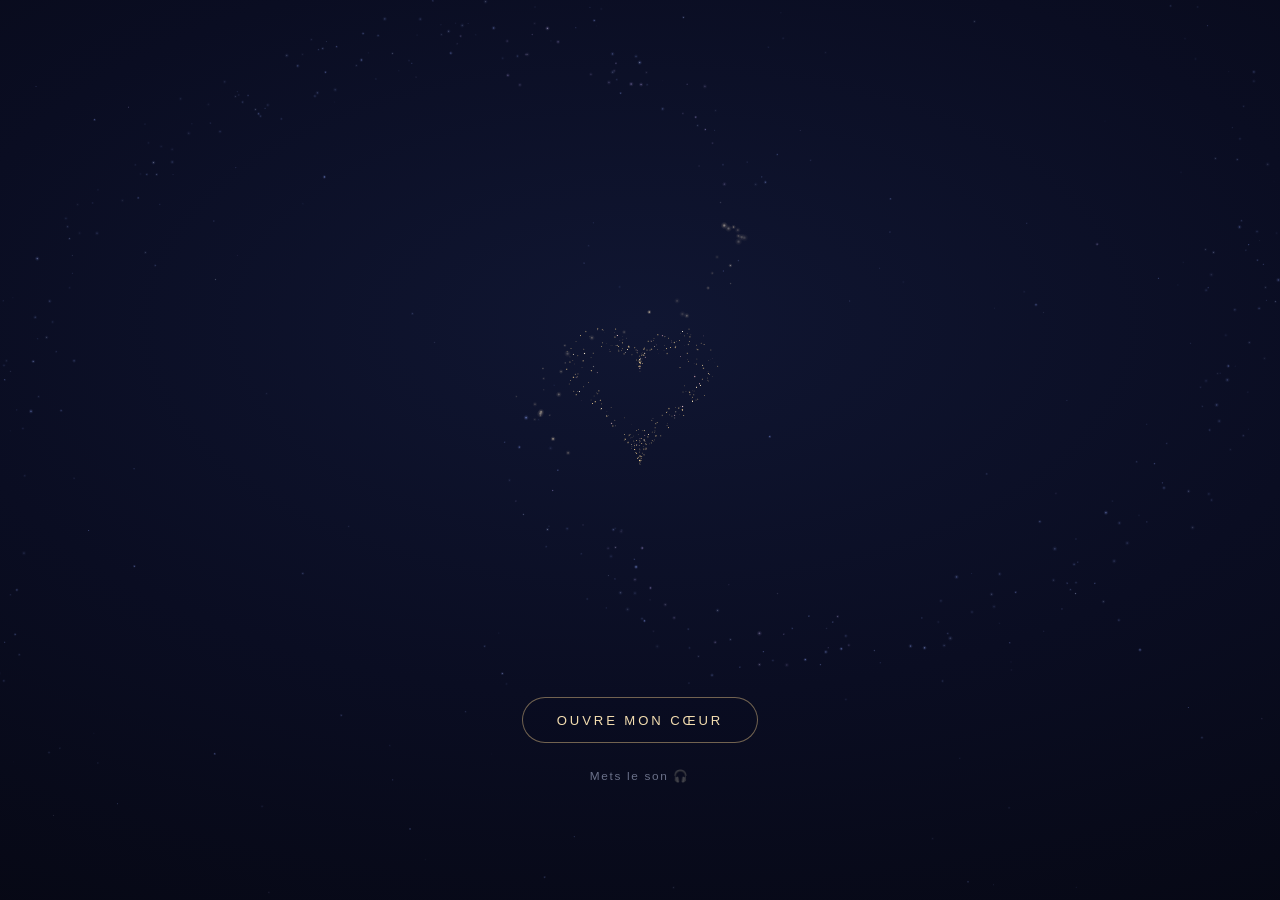
==== index.html @ 360940ec "feat: le cadeau d'anniversaire en trois actes Le jour J, la carte d'anniversaire ne montre plus seul" ====
<!DOCTYPE html>
<html lang="fr">
<head>
<meta charset="utf-8">
<meta name="viewport" content="width=device-width, initial-scale=1, viewport-fit=cover">
<meta name="theme-color" content="#05060f">
<title>Pour toi ✨</title>
<style>
  :root{
    --night:      #05060f;
    --indigo:     #101632;
    --star-blue:  #8fa5ff;
    --lavender:   #c3b0ff;
    --gold:       #f2cf8d;
    --gold-soft:  #f3ddb0;
    --rose:       #f0b8c4;
    --ink:        #dfe4f5;
    --ink-dim:    #b9c2e0;
    --display: "Didot", "Bodoni MT", "Cochin", "Times New Roman", Georgia, serif;
    --body:    "Iowan Old Style", "Palatino Linotype", Palatino, Georgia, serif;
    --ui:      ui-sans-serif, -apple-system, "Segoe UI", Helvetica, Arial, sans-serif;
  }

  *{ margin:0; padding:0; box-sizing:border-box; }
  html, body{ height:100%; }
  body{
    background:
      radial-gradient(120% 90% at 50% 36%, var(--indigo) 0%, #0a0d22 46%, var(--night) 100%)
      var(--night);
    color: var(--ink);
    font-family: var(--body);
    overflow: hidden;
    -webkit-font-smoothing: antialiased;
  }

  canvas#sky{
    position: fixed; inset: 0;
    width: 100%; height: 100%;
    display: block;
    z-index: 0;
  }

  /* ---------- Écran d'accueil ---------- */
  #intro{
    position: fixed; inset: 0; z-index: 2;
    display: flex; flex-direction: column;
    align-items: center; justify-content: flex-end;
    padding-bottom: max(13vh, 84px);
    gap: 26px;
    transition: opacity 1.1s ease, visibility 0s linear 1.1s;
  }
  body.started #intro{ opacity: 0; visibility: hidden; pointer-events: none; }

  #openBtn{
    font-family: var(--ui);
    font-size: 0.82rem;
    letter-spacing: 0.22em;
    text-transform: uppercase;
    color: var(--gold-soft);
    background: rgba(10,13,34,0.35);
    border: 1px solid rgba(242,207,141,0.45);
    border-radius: 999px;
    padding: 15px 34px 14px;
    cursor: pointer;
    animation: halo 3.4s ease-in-out infinite;
    transition: transform 0.35s ease, box-shadow 0.35s ease, background 0.35s ease;
  }
  #openBtn:hover, #openBtn:focus-visible{
    transform: scale(1.045);
    background: rgba(20,24,52,0.55);
    box-shadow: 0 0 34px rgba(242,207,141,0.30), 0 0 90px rgba(242,207,141,0.12);
  }
  #openBtn:focus-visible{ outline: 1px solid var(--gold); outline-offset: 4px; }
  @keyframes halo{
    0%,100%{ box-shadow: 0 0 16px rgba(242,207,141,0.14), 0 0 50px rgba(242,207,141,0.05); }
    50%    { box-shadow: 0 0 26px rgba(242,207,141,0.28), 0 0 74px rgba(242,207,141,0.10); }
  }

  #hint{
    font-family: var(--ui);
    font-size: 0.74rem;
    letter-spacing: 0.14em;
    color: rgba(185,194,224,0.55);
  }

  /* ---------- Voile de lisibilité pendant la lecture ---------- */
  #veil{
    position: fixed; inset: 0; z-index: 1;
    background: radial-gradient(120% 95% at 50% 45%,
                rgba(5,6,15,0.66) 0%, rgba(5,6,15,0.28) 58%, rgba(5,6,15,0) 100%);
    opacity: 0; pointer-events: none;
    transition: opacity 2.4s ease;
  }
  body.reading #veil{ opacity: 1; }

  /* ---------- Le message ---------- */
  #letter{
    position: fixed; inset: 0; z-index: 3;
    overflow-y: auto;
    overflow-x: hidden;        /* le défilé 3D déborde sur les côtés : pas de glissement latéral */
    -webkit-overflow-scrolling: touch;
    visibility: hidden; pointer-events: none;
  }
  body.reading #letter{ visibility: visible; pointer-events: auto; }

  .letter-inner{
    max-width: 620px;
    margin: 0 auto;
    padding: 14vh 8vw 22vh;
    text-align: center;
  }
  .block{
    font-size: clamp(1.02rem, 2.4vw + 0.62rem, 1.22rem);
    line-height: 1.85;
    color: var(--ink);
    text-shadow: 0 1px 14px rgba(5,6,15,0.85);
    margin-bottom: 2.3em;
    opacity: 0;
    transform: translateY(20px);
    transition: opacity 1.9s ease, transform 1.9s ease;
  }
  .block.show{ opacity: 1; transform: translateY(0); }

  /* ---------- Signature finale ---------- */
  #finale{ margin-top: 3.2em; margin-bottom: 0; }
  #finale h1{
    font-family: var(--display);
    font-weight: 400;
    font-size: clamp(2.1rem, 8.2vw, 4.4rem);
    letter-spacing: 0.055em;
    line-height: 1.22;
    color: var(--gold-soft);
    text-shadow: 0 0 26px rgba(242,207,141,0.38),
                 0 0 70px rgba(242,207,141,0.16);
  }
  #finale .sig{
    margin-top: 1.35em;
    font-family: var(--body);
    font-style: italic;
    font-size: clamp(1.05rem, 3vw, 1.3rem);
    color: var(--ink-dim);
    opacity: 0;
    transition: opacity 2.2s ease 1.3s;
  }
  #finale.show .sig{ opacity: 1; }

  /* ---------- Barre haute : anniversaire, souvenirs, son ---------- */
  #topbar{
    position: fixed; z-index: 4;
    top: max(14px, env(safe-area-inset-top));
    left: 16px; right: 16px;
    display: flex; align-items: center; justify-content: flex-end;
    gap: 10px;
    pointer-events: none;                  /* seuls les boutons captent le clic */
  }
  #topbar > *{ pointer-events: auto; flex: 0 0 auto; }

  .topbtn{
    height: 42px; padding: 0 18px;
    border-radius: 999px;
    border: 1px solid rgba(242,207,141,0.28);
    background: rgba(10,13,34,0.45);
    color: var(--gold-soft);
    font-family: var(--ui);
    font-size: 0.68rem; letter-spacing: 0.18em; text-transform: uppercase;
    cursor: pointer;
    opacity: 0; visibility: hidden;
    transition: opacity 1s ease, transform 0.35s ease, box-shadow 0.35s ease;
  }
  body.reading .topbtn{ opacity: 0.75; visibility: visible; }
  .topbtn:hover{ transform: translateY(-1px); opacity: 1; box-shadow: 0 0 26px rgba(242,207,141,0.22); }
  .topbtn:focus-visible{ outline: 1px solid var(--gold); outline-offset: 3px; }
  @media (max-width: 560px){
    .topbtn{ font-size: 0.6rem; padding: 0 12px; letter-spacing: 0.13em; }
    #topbar{ gap: 8px; }
  }

  #muteBtn{
    width: 42px; height: 42px;
    border-radius: 50%;
    border: 1px solid rgba(242,207,141,0.28);
    background: rgba(10,13,34,0.45);
    color: var(--ink);
    font-size: 1.05rem;
    cursor: pointer;
    opacity: 0; visibility: hidden;
    transition: opacity 1s ease;
  }
  body.started #muteBtn{ opacity: 0.85; visibility: visible; }
  #muteBtn:focus-visible{ outline: 1px solid var(--gold); outline-offset: 3px; }

  @media (prefers-reduced-motion: reduce){
    #openBtn{ animation: none; }
    .block{ transform: none; transition: opacity 1.6s ease; }
  }
</style>
<link rel="icon" href="data:image/svg+xml,%3Csvg xmlns='http://www.w3.org/2000/svg' viewBox='0 0 10 10'%3E%3Cpath fill='%23f0b8c4' d='M5 9.1C1.3 6.5.4 4.6 1.7 3.1 2.8 1.8 4.3 2 5 3.3 5.7 2 7.2 1.8 8.3 3.1 9.6 4.6 8.7 6.5 5 9.1Z'/%3E%3C/svg%3E">
<link rel="stylesheet" href="birthday.css">
<link rel="stylesheet" href="gallery.css">
</head>
<body>

<canvas id="sky" aria-hidden="true"></canvas>
<div id="veil" aria-hidden="true"></div>

<section id="intro">
  <button id="openBtn" type="button">Ouvre mon cœur</button>
  <p id="hint">Mets le son 🎧</p>
</section>

<section id="letter" aria-live="polite">
  <div class="letter-inner">
    <p class="block">Depuis que je t'ai rencontrée, quelque chose a changé en moi… ❤️ Tu occupes une place particulière dans mes pensées et dans mon cœur. 🥰</p>
    <p class="block">Je ne sais pas si les mots pourront vraiment exprimer tout ce que je ressens, mais je veux être sincère avec toi&nbsp;: je t'aime énormément. ❤️‍🔥 Tu es devenue cette personne à laquelle je pense le matin en me réveillant et le soir avant de m'endormir. 🌙✨</p>
    <p class="block">J'aime ton sourire 😊, ta façon d'être, ta présence… et surtout cette sensation de bonheur que je ressens simplement quand je suis avec toi. 💕 Je ne veux pas te faire de grandes promesses, je veux juste te dire ce que mon cœur ressent depuis un moment&nbsp;: je suis tombé amoureux de toi. 🥹❤️</p>
    <p class="block">Je ne sais pas ce que l'avenir nous réserve, mais j'aimerais avoir la chance de construire quelque chose de beau avec toi, petit à petit. 🌹💑</p>
    <p class="block">Alors aujourd'hui, je prends mon courage à deux mains et je te le dis simplement&nbsp;: tu me plais énormément, je t'aime, et j'aimerais être celui qui pourra te rendre heureuse. ❤️🥰</p>
    <div id="finale" class="block">
      <h1>Fumilayo<br>Fifamin Yousra</h1>
      <p class="sig">— Prince</p>
    </div>
  </div>

  <section id="bday" aria-label="Son anniversaire">
    <div class="bday-rule" aria-hidden="true"></div>
    <div class="bday-card">
      <span class="bday-kicker" id="bdayKicker">Une date que je n'oublierai plus</span>
      <h2><span id="bdayLead">Ton anniversaire</span><span class="bday-name" id="bdayName"></span></h2>
      <p class="bday-date" id="bdayDate"></p>

      <div class="bday-count" id="bdayCount" role="timer" aria-live="off">
        <div class="bday-unit"><span class="bday-num" id="bdayDays">--</span><span class="bday-lab" id="bdayDaysLab">jours</span></div>
        <div class="bday-unit"><span class="bday-num" id="bdayHours">--</span><span class="bday-lab">heures</span></div>
        <div class="bday-unit"><span class="bday-num" id="bdayMins">--</span><span class="bday-lab">minutes</span></div>
        <div class="bday-unit"><span class="bday-num" id="bdaySec">--</span><span class="bday-lab">secondes</span></div>
      </div>

      <button class="bday-gift" id="bdayGift" type="button" hidden>Ouvre ton cadeau ✨</button>

      <div class="bday-stage" id="bdayStage" hidden aria-hidden="true">
        <!-- Le petit bonhomme : chaque trait est tracé par le code, l'un après l'autre. -->
        <svg class="bday-guy" viewBox="0 0 100 100">
          <g class="guy-ink" fill="none" stroke="currentColor" stroke-width="3.2"
             stroke-linecap="round" stroke-linejoin="round">
            <ellipse class="ink" pathLength="100" style="--d:0s;--t:1s" cx="45" cy="38" rx="28" ry="24"/>
            <path class="ink" pathLength="100" style="--d:1.4s;--t:.45s" d="M 38 45 Q 45 51 52 45"/>
            <path class="ink" pathLength="100" style="--d:1.95s;--t:1s"  d="M 33 88 L 35 68 Q 45 61 55 68 L 57 88 Z"/>
            <path class="ink" pathLength="100" style="--d:2.85s;--t:.35s" d="M 41 88 L 41 94"/>
            <path class="ink" pathLength="100" style="--d:2.95s;--t:.35s" d="M 50 88 L 50 94"/>
            <path class="ink" pathLength="100" style="--d:3.2s;--t:.4s"  d="M 36 71 L 27 81"/>
            <path class="ink" pathLength="100" style="--d:3.6s;--t:.5s"  d="M 55 71 L 77 56"/>
          </g>
          <g class="guy-dots" fill="currentColor">
            <circle class="pop" style="--d:1.1s"  cx="36" cy="35" r="3"/>
            <circle class="pop" style="--d:1.22s" cx="54" cy="35" r="3"/>
            <circle class="pop" style="--d:4.1s"  cx="79.5" cy="55" r="2.8"/>
          </g>
          <g class="guy-blush">
            <ellipse cx="27" cy="44" rx="4.6" ry="2.4"/>
            <ellipse cx="63" cy="44" rx="4.6" ry="2.4"/>
          </g>
        </svg>

        <!-- Le cœur qu'il envoie -->
        <span class="bday-biu" id="bdayBiu">
          <svg viewBox="0 0 10 10" aria-hidden="true"><use href="#bdayMini"/></svg><i>biu</i>
        </span>

        <!-- Le grand cœur : 90 petits cœurs semés par le code -->
        <svg class="bday-heart" id="bdayHeart" viewBox="0 0 130 110">
          <defs>
            <path id="bdayMini" d="M5 9.1 C1.3 6.5 0.4 4.6 1.7 3.1 C2.8 1.8 4.3 2 5 3.3 C5.7 2 7.2 1.8 8.3 3.1 C9.6 4.6 8.7 6.5 5 9.1 Z"/>
          </defs>
        </svg>
      </div>

      <p class="bday-msg" id="bdayMsg"></p>
      <p class="bday-love" id="bdayLove">Je t'aime</p>
      <button class="bday-wish" id="bdayWish" type="button" hidden>Fais un vœu ✨</button>
      <p class="bday-secret" id="bdaySecret"></p>
      <button class="bday-replay" id="bdayReplay" type="button" hidden>Revoir le cadeau ↺</button>
    </div>
  </section>

  <section id="gallery" aria-label="Galerie de souvenirs">
    <div class="gal-head">
      <div class="gal-rule" aria-hidden="true"></div>
      <h2>Nos souvenirs</h2>
      <p>Chaque image est une étoile de plus dans mon ciel.</p>
    </div>

    <div class="gal-modes" role="group" aria-label="Affichage de la galerie">
      <button type="button" data-mode="flow" aria-pressed="true">Cercle</button>
      <button type="button" data-mode="grid" aria-pressed="false">Mosaïque</button>
    </div>

    <div id="deck" class="deck is-flow" aria-label="Défilé des souvenirs"></div>

    <div class="flow-foot" id="flowFoot">
      <button class="nav" id="flowPrev" type="button" aria-label="Souvenir précédent">‹</button>
      <span id="flowCount">1 / 20</span>
      <button class="nav" id="flowNext" type="button" aria-label="Souvenir suivant">›</button>
    </div>

    <p class="gal-foot">Fais glisser — touche une image pour l'ouvrir</p>
  </section>
</section>

<div id="showIntro" class="show-intro" aria-hidden="true">
  <p>Bienvenue dans mes souvenirs</p>
</div>

<div id="topbar">
  <button class="topbtn" id="bdayBtn" type="button">Anniversaire</button>
  <button class="topbtn" id="galBtn" type="button">Souvenirs</button>
  <button id="muteBtn" type="button" aria-label="Couper le son">🔊</button>
</div>

<div id="viewer" role="dialog" aria-modal="true" aria-label="Visionneuse de souvenirs">
  <span class="view-progress" id="viewProgress" aria-hidden="true"></span>
  <div class="view-stage">
    <div class="view-media" id="viewMedia"></div>
  </div>
  <button class="view-btn" id="viewClose" type="button" aria-label="Fermer">✕</button>
  <button class="view-btn" id="viewPrev"  type="button" aria-label="Souvenir précédent">‹</button>
  <button class="view-btn" id="viewNext"  type="button" aria-label="Souvenir suivant">›</button>
  <button class="view-skip" id="viewSkip" type="button">Passer ▸</button>
  <div class="view-bar">
    <button class="view-btn" id="viewCine" type="button" aria-pressed="false"
            aria-label="Mode cinéma : défilement automatique">▶</button>
    <span id="viewCount"></span>
  </div>
</div>

<script>
'use strict';
/* =========================================================================
   Pour toi — nuit étoilée & cœur de particules
   Un seul fichier, aucune dépendance. Canvas 2D avec projection 3D maison.
   ========================================================================= */

const REDUCED = window.matchMedia('(prefers-reduced-motion: reduce)').matches;
const AUTO    = location.hash.indexOf('auto') !== -1;  // mode capture d'écran
if (location.hash.indexOf('debug') !== -1){            // captures : transitions coupées
  const st = document.createElement('style');
  st.textContent = '*,*::before,*::after{transition:none !important; animation:none !important;}';
  document.head.appendChild(st);
}

const canvas = document.getElementById('sky');
let ctx = canvas.getContext('2d');

let W = 0, H = 0, DPR = 1;
const MOBILE = window.innerWidth < 768;

/* Budgets de particules (réduits sur mobile) */
const N_GALAXY = MOBILE ? 230 : 380;
const N_STARS  = MOBILE ?  80 : 120;
const N_HEART  = MOBILE ? 270 : 360;
const N_RAIN   = MOBILE ?  60 :  90;

/* ---------- Sprites lumineux pré-rendus (rapides à dessiner) ---------- */
function makeGlow(r, g, b){
  const s = 64, c = document.createElement('canvas');
  c.width = c.height = s;
  const g2 = c.getContext('2d');
  const grad = g2.createRadialGradient(s/2, s/2, 0, s/2, s/2, s/2);
  grad.addColorStop(0.00, 'rgba(255,255,255,0.95)');
  grad.addColorStop(0.18, `rgba(${r},${g},${b},0.85)`);
  grad.addColorStop(0.45, `rgba(${r},${g},${b},0.28)`);
  grad.addColorStop(1.00, `rgba(${r},${g},${b},0)`);
  g2.fillStyle = grad;
  g2.fillRect(0, 0, s, s);
  return c;
}
const SPRITES = {
  blue:  makeGlow(143, 165, 255),
  lav:   makeGlow(195, 176, 255),
  warm:  makeGlow(255, 231, 194),
  gold:  makeGlow(242, 207, 141),
  rose:  makeGlow(240, 184, 196),
};

const rand  = (a, b) => a + Math.random() * (b - a);
const gauss = () => (Math.random() + Math.random() + Math.random() - 1.5) / 1.5;
const easeOutCubic = t => 1 - Math.pow(1 - t, 3);
const clamp01 = t => Math.max(0, Math.min(1, t));
const lerp = (a, b, t) => a + (b - a) * t;

/* ---------- Galaxie spirale (2 bras, cœur chaud, bords bleus) ---------- */
const galaxy = [];
for (let i = 0; i < N_GALAXY; i++){
  const arm = i % 2;
  const r = Math.pow(Math.random(), 0.62);               // densité vers le centre
  const theta = arm * Math.PI + r * 3.6 + gauss() * 0.38;
  const sprite = r < 0.22 ? SPRITES.warm
               : r < 0.55 ? (Math.random() < 0.5 ? SPRITES.lav : SPRITES.blue)
               : SPRITES.blue;
  galaxy.push({
    x: Math.cos(theta) * r,
    y: gauss() * 0.05 * (1.15 - r),                      // disque fin
    z: Math.sin(theta) * r,
    sprite,
    size: rand(2.2, r < 0.2 ? 8 : 5.5),
    alpha: rand(0.25, 0.8) * (1.1 - r * 0.5),
    tw: rand(0.4, 1.4), ph: rand(0, Math.PI * 2),
  });
}
const TILT = 1.08;                    // inclinaison du disque (~62°)
const cosT = Math.cos(TILT), sinT = Math.sin(TILT);

/* ---------- Étoiles ambiantes (espace écran, scintillement) ---------- */
let stars = [];
function makeStars(){
  stars = [];
  for (let i = 0; i < N_STARS; i++){
    stars.push({
      x: Math.random(), y: Math.random(),
      size: rand(1.6, 4.2),
      alpha: rand(0.15, 0.6),
      tw: rand(0.5, 2.2), ph: rand(0, Math.PI * 2),
      sprite: Math.random() < 0.85 ? SPRITES.blue : SPRITES.lav,
    });
  }
}

/* ---------- Le cœur : équation paramétrique + volume en z ---------- */
function heartPoint(t){
  const x = 16 * Math.pow(Math.sin(t), 3);
  const y = 13 * Math.cos(t) - 5 * Math.cos(2*t) - 2 * Math.cos(3*t) - Math.cos(4*t);
  return { x: x / 17, y: -y / 17 - 0.15 };               // normalisé, y écran vers le bas
}
const heart = [];
for (let i = 0; i < N_HEART; i++){
  const t = Math.random() * Math.PI * 2;
  const shell = 0.55 + 0.45 * Math.pow(Math.random(), 0.6); // surtout la coque, un peu de remplissage
  const p = heartPoint(t);
  const tx = p.x * shell;
  const ty = p.y * shell;
  const tz = gauss() * 0.16 * (1.05 - 0.5 * shell);         // épaisseur → volume 3D
  const sprite = Math.random() < 0.82 ? SPRITES.gold
               : Math.random() < 0.6  ? SPRITES.rose : SPRITES.warm;
  heart.push({
    tx, ty, tz,                 // cible (cœur formé)
    x: tx, y: ty, z: tz,        // position courante (espace unitaire)
    sx: 0, sy: 0,               // départ de l'assemblage
    vx: 0, vy: 0, vz: 0,        // vitesse pendant l'explosion
    px: 0, py: 0, hasPrev: false, // écran précédent → traînées de comète
    delay: Math.random() * 0.55,
    sprite,
    size: rand(2.6, MOBILE ? 6.5 : 7.5),
    tw: rand(1.8, 3.6), ph: rand(0, Math.PI * 2),
  });
}

/* ---------- Gerbes d'étincelles (ouverture d'un souvenir) ---------- */
const sparks = [];
const SPARK_MAX = MOBILE ? 140 : 260;
function spawnBurst(x, y){
  if (REDUCED) return;
  const n = MOBILE ? 26 : 40;
  for (let i = 0; i < n && sparks.length < SPARK_MAX; i++){
    const a = Math.random() * Math.PI * 2;
    const v = rand(70, 430);
    sparks.push({
      x, y,
      vx: Math.cos(a) * v,
      vy: Math.sin(a) * v - rand(20, 140),
      life: 0, max: rand(0.7, 1.7),
      size: rand(2.4, 7),
      sprite: Math.random() < 0.72 ? SPRITES.gold : SPRITES.warm,
    });
  }
}

/* ---------- Pluie dorée du final ---------- */
let rain = [], rainOn = false;
function makeRain(){
  rain = [];
  for (let i = 0; i < N_RAIN; i++){
    rain.push({
      x: Math.random(), y: Math.random(),
      vy: rand(9, 24) / 1000, vx: rand(-4, 4) / 1000,     // fractions d'écran / s
      size: rand(1.8, 4.6),
      alpha: rand(0.2, 0.7),
      tw: rand(0.6, 1.8), ph: rand(0, Math.PI * 2),
    });
  }
}

/* ---------- Redimensionnement / netteté (devicePixelRatio) ---------- */
function resize(){
  DPR = Math.min(window.devicePixelRatio || 1, 2);
  W = window.innerWidth; H = window.innerHeight;
  canvas.width  = Math.round(W * DPR);
  canvas.height = Math.round(H * DPR);
  ctx.setTransform(DPR, 0, 0, DPR, 0, 0);
  makeStars();
}
window.addEventListener('resize', resize);
resize();
makeRain();

/* ---------- Projection 3D maison ---------- */
const FOCAL = 3;
function project(x, y, z, cx, cy, scale){
  const s = FOCAL / (FOCAL + z);
  return { x: cx + x * s * scale, y: cy + y * s * scale, s };
}

/* ---------- Machine à états ---------- */
const EXPLODE_DUR  = 0.9;
const ASSEMBLE_DUR = 2.6;
let state = 'intro';                 // intro → explode → assemble → formed
let tState = 0;                      // horodatage d'entrée dans l'état
let rotT = 0;                        // le cœur oscille doucement (jamais vu par la tranche)
let dimTarget = 1, dim = 1;          // le cœur s'estompe pendant la lecture

function heartScaleBase(){ return Math.min(W * 0.40, H * 0.30, 240); }
function heartCenter(){ return { x: W * 0.5, y: H * 0.44 }; }

/* ---------- Boucle de rendu (horloge = timestamp rAF) ---------- */
let last = -1, tStateInit = false;
function frame(ts){
  const now = ts / 1000;
  if (last < 0) last = now;
  const dt = Math.min(0.05, Math.max(0.001, now - last));
  last = now;
  if (tStateInit){ tState = now; tStateInit = false; }

  ctx.clearRect(0, 0, W, H);
  ctx.globalCompositeOperation = 'lighter';

  /* --- Galaxie : rotation lente autour de Y, puis inclinaison, puis projection --- */
  const gRot = REDUCED ? 0.4 : now * 0.045;
  const cg = Math.cos(gRot), sg = Math.sin(gRot);
  const gcx = W * 0.5, gcy = H * 0.36, GS = Math.max(W, H) * 0.56;
  for (let i = 0; i < galaxy.length; i++){
    const p = galaxy[i];
    const x1 = p.x * cg - p.z * sg;
    const z1 = p.x * sg + p.z * cg;
    const y2 = p.y * cosT - z1 * sinT;
    const z2 = p.y * sinT + z1 * cosT;
    const pr = project(x1, y2, z2 * 0.8, gcx, gcy, GS);
    const tw = REDUCED ? 1 : 0.7 + 0.3 * Math.sin(now * p.tw + p.ph);
    ctx.globalAlpha = p.alpha * tw * pr.s * 0.85;
    const d = p.size * pr.s;
    ctx.drawImage(p.sprite, pr.x - d/2, pr.y - d/2, d, d);
  }

  /* --- Étoiles ambiantes --- */
  for (let i = 0; i < stars.length; i++){
    const st = stars[i];
    const tw = REDUCED ? 1 : 0.6 + 0.4 * Math.sin(now * st.tw + st.ph);
    ctx.globalAlpha = st.alpha * tw;
    ctx.drawImage(st.sprite, st.x * W - st.size/2, st.y * H - st.size/2, st.size, st.size);
  }

  /* --- Cœur de particules --- */
  dim += (dimTarget - dim) * Math.min(1, dt * 1.2);
  const hc = heartCenter();
  const base = heartScaleBase();
  const el = now - tState;

  let S, alphaMul = dim;
  if (state === 'intro'){
    S = base * 0.36 * (1 + 0.055 * Math.sin(now * 2.1));
    alphaMul = 1;
  } else {
    const grow = clamp01((now - tState + (state !== 'explode' ? EXPLODE_DUR : 0)) / 3.2);
    S = base * lerp(0.34, 1, easeOutCubic(state === 'formed' ? 1 : grow));
    if (state === 'formed') S = base * (1 + 0.02 * Math.sin(now * 1.4));
  }

  if (state === 'explode'){
    for (const p of heart){
      p.x += p.vx * dt; p.y += p.vy * dt; p.z += p.vz * dt;
      p.vx *= Math.pow(0.14, dt); p.vy *= Math.pow(0.14, dt); p.vz *= Math.pow(0.14, dt);
    }
    if (el >= EXPLODE_DUR){
      for (const p of heart){ p.sx = p.x; p.sy = p.y; p.vz = p.z; } // vz réutilisé = z de départ
      state = 'assemble'; tState = now;
    }
  } else if (state === 'assemble'){
    for (const p of heart){
      const k = easeOutCubic(clamp01((el - p.delay) / ASSEMBLE_DUR));
      p.x = lerp(p.sx, p.tx, k);
      p.y = lerp(p.sy, p.ty, k);
      p.z = lerp(p.vz, p.tz, k);
    }
    rotT += dt * clamp01(el / ASSEMBLE_DUR);
    if (el >= ASSEMBLE_DUR + 0.6){ state = 'formed'; tState = now; }
  } else if (state === 'formed'){
    rotT += dt;
    if (!revealsBuilt) buildReveals(now);
  }

  const rotY = 0.52 * Math.sin(rotT * (REDUCED ? 0.06 : 0.55));
  const cr = Math.cos(rotY), sr = Math.sin(rotY);
  const trails = state === 'assemble' && !REDUCED;
  if (trails){ ctx.lineCap = 'round'; }
  for (const p of heart){
    const xr = p.x * cr - p.z * sr;
    const zr = p.x * sr + p.z * cr;
    const pr = project(xr, p.y, zr * 0.7, hc.x, hc.y, S);
    const tw = 0.7 + 0.3 * Math.sin(now * p.tw + p.ph);
    ctx.globalAlpha = alphaMul * tw * Math.min(1, pr.s);
    const d = p.size * pr.s * (S / base);
    if (trails && p.hasPrev){
      const dx = pr.x - p.px, dy = pr.y - p.py;
      if (dx*dx + dy*dy > 4){
        ctx.globalAlpha = alphaMul * 0.28;
        ctx.strokeStyle = 'rgba(242,207,141,0.6)';
        ctx.lineWidth = Math.max(0.6, d * 0.22);
        ctx.beginPath(); ctx.moveTo(p.px, p.py); ctx.lineTo(pr.x, pr.y); ctx.stroke();
        ctx.globalAlpha = alphaMul * tw;
      }
    }
    ctx.drawImage(p.sprite, pr.x - d/2, pr.y - d/2, Math.max(1, d), Math.max(1, d));
    p.px = pr.x; p.py = pr.y; p.hasPrev = true;
  }

  /* --- Pluie dorée très lente (final) --- */
  if (rainOn){
    for (const p of rain){
      p.y += p.vy * dt; p.x += p.vx * dt;
      if (p.y > 1.05){ p.y = -0.05; p.x = Math.random(); }
      const tw = 0.55 + 0.45 * Math.sin(now * p.tw + p.ph);
      ctx.globalAlpha = p.alpha * tw;
      ctx.drawImage(SPRITES.gold, p.x * W - p.size/2, p.y * H - p.size/2, p.size, p.size);
    }
  }

  /* --- Étincelles --- */
  for (let i = sparks.length - 1; i >= 0; i--){
    const sp = sparks[i];
    sp.life += dt;
    if (sp.life >= sp.max){ sparks.splice(i, 1); continue; }
    sp.x += sp.vx * dt; sp.y += sp.vy * dt;
    sp.vy += 260 * dt;                                  // légère gravité
    sp.vx *= Math.pow(0.22, dt); sp.vy *= Math.pow(0.55, dt);
    const k = 1 - sp.life / sp.max;
    ctx.globalAlpha = k * k;
    const d = sp.size * (0.5 + k);
    ctx.drawImage(sp.sprite, sp.x - d/2, sp.y - d/2, d, d);
  }

  ctx.globalAlpha = 1;
  ctx.globalCompositeOperation = 'source-over';

  while (reveals.length && now >= reveals[0].at) reveals.shift().fn();

  if (!FF_ACTIVE) requestAnimationFrame(frame);
}
requestAnimationFrame(frame);

/* =========================================================================
   Déroulé : clic → explosion → assemblage → lecture → signature
   ========================================================================= */
let started = false;

function startExperience(skipAudio){
  if (started) return;
  started = true;
  document.body.classList.add('started');

  if (!skipAudio){
    try { startMusic(); } catch (e) { /* l'expérience continue sans musique */ }
  }

  if (REDUCED){
    // Version apaisée : pas d'explosion, le cœur apparaît formé, tout en fondus.
    for (const p of heart){ p.x = p.tx; p.y = p.ty; p.z = p.tz; }
    state = 'formed'; tStateInit = true;
    return;
  }

  for (const p of heart){
    // direction aléatoire sur la sphère + vitesse franche : dispersion plein écran
    const a = Math.random() * Math.PI * 2;
    const b = Math.acos(rand(-1, 1));
    const v = rand(2.4, 6.0);
    p.vx = Math.sin(b) * Math.cos(a) * v;
    p.vy = Math.sin(b) * Math.sin(a) * v * 0.8;
    p.vz = Math.cos(b) * v * 0.7;
    p.hasPrev = false;
  }
  state = 'explode';
  tStateInit = true;
}

/* Révélation du texte, bloc par bloc, sur l'horloge d'animation (rythme lent) */
let reveals = [], revealsBuilt = false;
function buildReveals(now){
  revealsBuilt = true;

  const HOLD = REDUCED ? 2.0 : 1.7;          // on laisse le cœur respirer seul
  const STAGGER = 5.8;                        // secondes entre paragraphes
  const blocks = document.querySelectorAll('#letter .block:not(#finale)');
  const finale = document.getElementById('finale');
  const t0 = now + HOLD;

  reveals.push({ at: t0, fn(){
    document.body.classList.add('reading');
    dimTarget = 0.38;
  }});
  blocks.forEach((b, i) => {
    reveals.push({ at: t0 + i * STAGGER, fn(){ b.classList.add('show'); } });
  });
  reveals.push({ at: t0 + blocks.length * STAGGER + 3.6, fn(){
    finale.classList.add('show');
    if (!REDUCED){
      rainOn = true;
      if (performance.now() - lastUserScroll > 5000){
        finale.scrollIntoView({ behavior: 'smooth', block: 'center' });
      }
    }
  }});
  reveals.push({ at: t0 + blocks.length * STAGGER + 4.2, fn(){
    if (window.revealBirthday) window.revealBirthday(false);
  }});
  reveals.push({ at: t0 + blocks.length * STAGGER + 9.6, fn(){
    if (window.revealGallery) window.revealGallery(false);
  }});
}

let lastUserScroll = -1e9;
document.getElementById('letter').addEventListener('wheel', () => { lastUserScroll = performance.now(); }, { passive: true });
document.getElementById('letter').addEventListener('touchmove', () => { lastUserScroll = performance.now(); }, { passive: true });

document.getElementById('openBtn').addEventListener('click', () => startExperience(false));

/* Mode capture : #auto démarre sans clic ; #ff=N avance l'animation de N secondes */
let FF_ACTIVE = false;
const FF = Number((location.hash.match(/ff=(\d+)/) || [])[1] || 0);
if (FF > 0){
  /* On attend le chargement complet : l'anniversaire et la galerie vivent dans
     leurs propres fichiers, et la frise doit pouvoir les appeler. */
  window.addEventListener('load', () => {
    startExperience(true);
    FF_ACTIVE = true;
    const realCtx = ctx;
    const tiny = document.createElement('canvas');
    tiny.width = tiny.height = 2;
    ctx = tiny.getContext('2d');
    for (let t = 0.05; t < FF; t += 1/30) frame(t * 1000);
    ctx = realCtx;
    FF_ACTIVE = false;
    requestAnimationFrame(frame);                    // on rend la main à l'animation
  });
} else if (AUTO){
  setTimeout(() => startExperience(true), 300);
}

/* =========================================================================
   MUSIQUE — générée en Web Audio API (aucun fichier)
   -------------------------------------------------------------------------
   💿 POUR METTRE TA PROPRE MUSIQUE (MP3) À LA PLACE :
   1. Mets ton fichier (ex. "musique.mp3") à côté de index.html.
   2. Remplace tout le bloc audio ci-dessous par :
        let audio;
        function startMusic(){
          audio = new Audio('musique.mp3');
          audio.loop = true; audio.volume = 0;
          audio.play();
          const fade = setInterval(() => {
            audio.volume = Math.min(0.7, audio.volume + 0.02);
            if (audio.volume >= 0.7) clearInterval(fade);
          }, 90);
        }
        function setMuted(m){ if (audio) audio.muted = m; }
   ========================================================================= */
let AC = null, master = null, bus = null, muted = false;
const VOLUME = 0.20;
const midi = m => 440 * Math.pow(2, (m - 69) / 12);

/* I – V – vi – IV en do majeur, registre grave et chaud */
const CHORDS = [
  [48, 55, 60, 64],   // C
  [43, 55, 59, 62],   // G
  [45, 57, 60, 64],   // Am
  [41, 53, 57, 60],   // F
];
const CHORD_DUR = 7;
/* Pentatonique consonante avec les 4 accords, pour les notes "piano" */
const SPARKLE = [72, 74, 76, 79, 81, 84, 88];

function startMusic(){
  AC = new (window.AudioContext || window.webkitAudioContext)();
  if (AC.state === 'suspended') AC.resume();

  master = AC.createGain();
  master.gain.setValueAtTime(0.0001, AC.currentTime);
  master.gain.linearRampToValueAtTime(VOLUME, AC.currentTime + 3);   // fondu 3 s
  master.connect(AC.destination);

  /* Réverbération simple : delay en feedback, filtré pour s'adoucir */
  const delay = AC.createDelay(2); delay.delayTime.value = 0.46;
  const fb = AC.createGain(); fb.gain.value = 0.42;
  const damp = AC.createBiquadFilter(); damp.type = 'lowpass'; damp.frequency.value = 1500;
  delay.connect(damp); damp.connect(fb); fb.connect(delay);
  const wet = AC.createGain(); wet.gain.value = 0.33;
  delay.connect(wet); wet.connect(master);

  bus = AC.createGain();
  bus.connect(master);
  bus.connect(delay);

  /* Nappe : planification en continu, un peu en avance */
  let next = AC.currentTime + 0.15, ci = 0;
  playChord(ci % CHORDS.length, next); ci++; next += CHORD_DUR;
  setInterval(() => {
    while (next < AC.currentTime + 3){
      playChord(ci % CHORDS.length, next);
      ci++; next += CHORD_DUR;
    }
  }, 600);

  scheduleSparkle(2.8);
}

function playChord(idx, when){
  for (const m of CHORDS[idx]){
    for (const [type, det, cutoff, peak] of [['sine', 0, 1200, 0.075], ['triangle', 5, 720, 0.042]]){
      const o = AC.createOscillator();
      o.type = type; o.frequency.value = midi(m);
      o.detune.value = det + rand(-2, 2);
      const lp = AC.createBiquadFilter(); lp.type = 'lowpass'; lp.frequency.value = cutoff; lp.Q.value = 0.3;
      const g = AC.createGain();
      g.gain.setValueAtTime(0.0001, when);
      g.gain.linearRampToValueAtTime(peak, when + 2.6);        // attaque très douce
      g.gain.setValueAtTime(peak, when + CHORD_DUR - 2.0);
      g.gain.linearRampToValueAtTime(0.0001, when + CHORD_DUR + 0.7);
      o.connect(lp); lp.connect(g); g.connect(bus);
      o.start(when); o.stop(when + CHORD_DUR + 0.9);
    }
  }
}

function scheduleSparkle(delaySec){
  setTimeout(() => {
    if (AC){
      const m = SPARKLE[Math.floor(Math.random() * SPARKLE.length)];
      const t = AC.currentTime + 0.02;
      const o = AC.createOscillator(); o.type = 'triangle'; o.frequency.value = midi(m);
      const g = AC.createGain();
      g.gain.setValueAtTime(0.0001, t);
      g.gain.linearRampToValueAtTime(0.10, t + 0.012);          // attaque piano
      g.gain.exponentialRampToValueAtTime(0.0001, t + 2.8);     // longue résonance
      const lp = AC.createBiquadFilter(); lp.type = 'lowpass'; lp.frequency.value = 3200;
      o.connect(lp); lp.connect(g); g.connect(bus);
      o.start(t); o.stop(t + 3);
    }
    scheduleSparkle(rand(2.4, 6.0));
  }, delaySec * 1000);
}

function setMuted(m){
  muted = m;
  if (!master) return;
  const t = AC.currentTime;
  master.gain.cancelScheduledValues(t);
  master.gain.setValueAtTime(master.gain.value, t);
  master.gain.linearRampToValueAtTime(m ? 0.0001 : VOLUME, t + 0.5);
}

/* Baisse la nappe pendant la lecture d'une vidéo, puis la remonte */
function duckMusic(on){
  if (!master || muted) return;
  const t = AC.currentTime;
  master.gain.cancelScheduledValues(t);
  master.gain.setValueAtTime(master.gain.value, t);
  master.gain.linearRampToValueAtTime(on ? VOLUME * 0.12 : VOLUME, t + 0.6);
}

/* Pont vers gallery.js : étincelles, musique en sourdine, préférence de mouvement */
window.PourToi = {
  reduced: REDUCED,
  burst: spawnBurst,
  duck: duckMusic,
  /* Le bouton « Ouvre ton cadeau » allume la musique : les navigateurs
     n'autorisent le son qu'après un vrai clic. Sans effet si elle joue déjà. */
  music(){
    if (started) return;
    started = true;
    document.body.classList.add('started');
    try { startMusic(); } catch (e) { /* le cadeau s'ouvre même sans son */ }
  },
};

const muteBtn = document.getElementById('muteBtn');
muteBtn.addEventListener('click', () => {
  setMuted(!muted);
  muteBtn.textContent = muted ? '🔇' : '🔊';
  muteBtn.setAttribute('aria-label', muted ? 'Remettre le son' : 'Couper le son');
});

</script>
<script src="birthday.js"></script>
<script src="gallery.js"></script>
</body>
</html>
---- birthday.css ----
/* =========================================================================
   Section « Anniversaire » — compte à rebours puis carte de fête.
   Dépend des variables de couleur définies dans index.html.
   ========================================================================= */

#bday{
  max-width: 760px;
  margin: 0 auto;
  padding: 0 4vw 6vh;
  text-align: center;
  opacity: 0; visibility: hidden;
  transform: translateY(22px);
  transition: opacity 1.6s ease, transform 1.6s ease;
}
body.bday-on #bday{ opacity: 1; visibility: visible; transform: none; }

.bday-rule{
  width: 1px; height: clamp(58px, 10vh, 110px); margin: 0 auto 3.2vh;
  background: linear-gradient(to bottom, rgba(242,207,141,0) 0%, rgba(242,207,141,0.55) 55%, rgba(242,207,141,0) 100%);
}

/* ---------- La carte ---------- */
.bday-card{
  position: relative;
  padding: clamp(26px, 5vw, 46px) clamp(18px, 4vw, 40px);
  border-radius: 20px;
  border: 1px solid rgba(242,207,141,0.22);
  background: linear-gradient(160deg, rgba(16,22,50,0.66), rgba(10,13,34,0.5));
  box-shadow: 0 26px 70px rgba(3,4,12,0.55), inset 0 1px 0 rgba(255,255,255,0.05);
  overflow: hidden;
}
.bday-card::before{                                  /* halo doré qui respire */
  content: ''; position: absolute; inset: -40% -20% auto; height: 180%;
  background: radial-gradient(closest-side, rgba(242,207,141,0.14), rgba(242,207,141,0.04) 55%, transparent 74%);
  pointer-events: none;
  animation: bdayHalo 7s ease-in-out infinite alternate;
}
@keyframes bdayHalo{ from{ opacity: 0.55; transform: translateY(-4%); } to{ opacity: 1; transform: translateY(4%); } }

.bday-kicker{
  display: block;
  font-family: var(--ui);
  font-size: 0.66rem; letter-spacing: 0.22em; text-transform: uppercase;
  color: rgba(223,228,245,0.55);
}
.bday-card h2{
  margin-top: 0.7em;
  font-family: var(--display); font-weight: 400;
  font-size: clamp(1.7rem, 5.6vw, 2.7rem);
  line-height: 1.16;
  letter-spacing: 0.04em;
  color: var(--gold-soft);
  text-shadow: 0 0 24px rgba(242,207,141,0.32), 0 0 66px rgba(242,207,141,0.13);
}
.bday-name{                                          /* le nom complet : plus petit, équilibré */
  display: block;
  margin-top: 0.22em;
  font-size: 0.72em;
  line-height: 1.26;
  text-wrap: balance;
  color: var(--rose);
  text-shadow: 0 0 26px rgba(240,184,196,0.3);
}
.bday-date{
  margin-top: 0.9em;
  font-style: italic;
  color: var(--ink-dim);
  font-size: clamp(0.95rem, 2.4vw, 1.06rem);
}

/* ---------- Compte à rebours ---------- */
.bday-count{
  display: flex; flex-wrap: wrap;
  justify-content: center; gap: clamp(8px, 2vw, 16px);
  margin-top: clamp(22px, 4vw, 34px);
}
.bday-unit{
  flex: 0 0 auto;
  min-width: clamp(64px, 17vw, 92px);
  padding: 14px 10px 11px;
  border-radius: 14px;
  border: 1px solid rgba(242,207,141,0.16);
  background: rgba(5,6,15,0.42);
}
.bday-num{
  display: block;
  font-family: var(--display);
  font-size: clamp(1.5rem, 5.4vw, 2.1rem);
  color: var(--gold-soft);
  font-variant-numeric: tabular-nums;
  line-height: 1;
}
.bday-lab{
  display: block; margin-top: 8px;
  font-family: var(--ui);
  font-size: 0.56rem; letter-spacing: 0.2em; text-transform: uppercase;
  color: rgba(223,228,245,0.45);
}
/* La seconde bat doucement */
#bdaySec{ transition: opacity 0.4s ease; }
.bday-card.tick #bdaySec{ opacity: 0.62; }

.bday-msg{
  margin-top: clamp(20px, 3.6vw, 30px);
  font-size: clamp(1rem, 2.6vw, 1.12rem);
  line-height: 1.75;
  color: var(--ink);
}

/* ---------- Bouton « fais un vœu » ---------- */
.bday-wish{
  margin-top: clamp(18px, 3vw, 26px);
  height: 44px; padding: 0 22px;
  border-radius: 999px;
  border: 1px solid rgba(242,207,141,0.34);
  background: rgba(10,13,34,0.5);
  color: var(--gold-soft);
  font-family: var(--ui);
  font-size: 0.68rem; letter-spacing: 0.18em; text-transform: uppercase;
  cursor: pointer;
  transition: transform 0.35s ease, box-shadow 0.35s ease, opacity 0.6s ease;
}
.bday-wish:hover{ transform: translateY(-1px); box-shadow: 0 0 28px rgba(242,207,141,0.24); }
.bday-wish:focus-visible{ outline: 1px solid var(--gold); outline-offset: 3px; }

.bday-secret{
  margin-top: 1.4em;
  font-style: italic;
  color: var(--gold-soft);
  opacity: 0;
  transform: translateY(8px);
  transition: opacity 1.4s ease, transform 1.4s ease;
}
.bday-secret.show{ opacity: 1; transform: none; }

/* =========================================================================
   Le cadeau : texte d'accueil → défilé des souvenirs → le cœur dessiné
   ========================================================================= */

/* ---------- Bouton « Ouvre ton cadeau » ---------- */
.bday-gift{
  margin-top: clamp(22px, 4vw, 34px);
  height: 54px; padding: 0 30px;
  border-radius: 999px;
  border: 1px solid rgba(242,207,141,0.5);
  background: linear-gradient(140deg, rgba(242,207,141,0.16), rgba(240,184,196,0.1));
  color: var(--gold-soft);
  font-family: var(--ui);
  font-size: 0.76rem; letter-spacing: 0.2em; text-transform: uppercase;
  cursor: pointer;
  box-shadow: 0 0 34px rgba(242,207,141,0.18);
  animation: giftPulse 3.4s ease-in-out infinite;
  transition: transform 0.3s ease, box-shadow 0.3s ease;
}
.bday-gift[hidden]{ display: none; }
.bday-gift:hover{ transform: translateY(-2px); box-shadow: 0 0 46px rgba(242,207,141,0.34); }
.bday-gift:focus-visible{ outline: 1px solid var(--gold); outline-offset: 4px; }
@keyframes giftPulse{
  0%, 100%{ box-shadow: 0 0 30px rgba(242,207,141,0.16); transform: scale(1); }
  50%     { box-shadow: 0 0 52px rgba(242,207,141,0.34); transform: scale(1.03); }
}

/* ---------- Acte 1 : « Bienvenue dans mes souvenirs » ---------- */
.show-intro{
  position: fixed; inset: 0; z-index: 40;
  display: none; place-items: center;
  padding: 8vh 7vw;
  background: radial-gradient(120% 90% at 50% 45%, rgba(16,22,50,0.96), rgba(3,4,12,0.99));
  -webkit-backdrop-filter: blur(16px); backdrop-filter: blur(16px);
  text-align: center;
}
body.show-intro-on .show-intro{ display: grid; }
.show-intro p{
  font-family: var(--display);
  font-size: clamp(1.5rem, 6.4vw, 2.6rem);
  line-height: 1.3;
  color: var(--gold-soft);
  text-shadow: 0 0 30px rgba(242,207,141,0.34), 0 0 90px rgba(242,207,141,0.14);
  opacity: 0;
  letter-spacing: 0.02em;
  animation: showIntro 4.4s ease forwards;
}
@keyframes showIntro{
  0%  { opacity: 0; letter-spacing: 0.32em; transform: translateY(14px); }
  22% { opacity: 1; letter-spacing: 0.06em; transform: none; }
  78% { opacity: 1; letter-spacing: 0.06em; transform: none; }
  100%{ opacity: 0; letter-spacing: 0.02em; transform: translateY(-10px); }
}

/* Pendant le spectacle, la page se tait */
body.show-on #topbar{ opacity: 0; visibility: hidden; pointer-events: none; }

.view-skip{
  position: absolute; z-index: 2;
  top: max(14px, env(safe-area-inset-top)); left: 16px;
  display: none;
  height: 38px; padding: 0 18px;
  border-radius: 999px;
  border: 1px solid rgba(242,207,141,0.24);
  background: rgba(10,13,34,0.5);
  color: rgba(223,228,245,0.75);
  font-family: var(--ui);
  font-size: 0.62rem; letter-spacing: 0.18em; text-transform: uppercase;
  cursor: pointer;
  transition: color 0.3s ease, border-color 0.3s ease;
}
body.show-on .view-skip{ display: block; }
body.show-on #viewClose{ display: none; }
.view-skip:hover{ color: var(--gold-soft); border-color: rgba(242,207,141,0.5); }
.view-skip:focus-visible{ outline: 1px solid var(--gold); outline-offset: 3px; }

/* ---------- Acte 3 : la scène dessinée ---------- */
.bday-stage{
  position: relative;
  width: min(360px, 100%);
  margin: clamp(18px, 3.4vw, 28px) auto 0;
  aspect-ratio: 360 / 265;
  color: var(--gold-soft);
}
.bday-stage[hidden]{ display: none; }

.bday-guy{
  position: absolute; left: 1%; bottom: 0;
  width: 34%; height: 43%;
  overflow: visible;
  filter: drop-shadow(0 0 12px rgba(242,207,141,0.28));
}
.bday-guy .ink{ stroke-dasharray: 100; stroke-dashoffset: 100; }
.bday-guy .pop{ opacity: 0; transform: scale(0); transform-box: fill-box; transform-origin: 50% 50%; }
.bday-guy .guy-blush{ opacity: 0; fill: var(--rose); }

.bday-stage.draw .bday-guy .ink{ animation: guyDraw var(--t, 0.9s) ease forwards var(--d, 0s); }
.bday-stage.draw .bday-guy .pop{ animation: guyPop 0.45s cubic-bezier(.2,1.5,.4,1) forwards var(--d, 0s); }
.bday-stage.draw .bday-guy .guy-blush{ animation: guyFade 0.7s ease forwards 1.9s; }
@keyframes guyDraw{ to{ stroke-dashoffset: 0; } }
@keyframes guyPop{ to{ opacity: 1; transform: none; } }
@keyframes guyFade{ to{ opacity: 0.85; } }

/* Il respire une fois dessiné */
.bday-stage.alive .bday-guy{ animation: guyBreathe 3.6s ease-in-out infinite; }
@keyframes guyBreathe{ 0%,100%{ transform: translateY(0); } 50%{ transform: translateY(-3px); } }

/* Le cœur qu'il envoie */
.bday-biu{
  position: absolute; left: 0; top: 0;
  display: flex; align-items: center; gap: 5px;
  opacity: 0;
  pointer-events: none;
  will-change: transform, opacity;
}
.bday-biu svg{ width: 18px; height: 18px; fill: var(--rose); filter: drop-shadow(0 0 8px rgba(240,184,196,0.7)); }
.bday-biu i{
  font-family: var(--ui); font-style: normal;
  font-size: 0.6rem; letter-spacing: 0.14em; text-transform: uppercase;
  color: rgba(242,207,141,0.85);
}

/* Le grand cœur */
.bday-heart{
  position: absolute; right: 0; top: 0;
  width: 68%; height: 82%;
  overflow: visible;
}
.bday-heart use{
  opacity: 0;
  transform: scale(0.2);
  transform-box: fill-box;
  transform-origin: 50% 50%;
  transition: opacity 0.45s ease, transform 0.55s cubic-bezier(.2,1.5,.4,1);
  filter: drop-shadow(0 0 5px rgba(240,184,196,0.45));
}
.bday-heart use.lit{ opacity: 1; transform: none; }
.bday-heart.beat{ animation: heartBeat 1.7s ease-in-out infinite; transform-origin: 50% 50%; }
@keyframes heartBeat{
  0%, 100%{ transform: scale(1); }
  14%     { transform: scale(1.07); }
  28%     { transform: scale(1); }
  42%     { transform: scale(1.045); }
  56%     { transform: scale(1); }
}

/* ---------- « Je t'aime » ---------- */
.bday-love{
  margin-top: clamp(16px, 3vw, 26px);
  font-family: var(--display);
  font-size: clamp(1.4rem, 5.4vw, 2rem);
  letter-spacing: 0.06em;
  color: var(--rose);
  text-shadow: 0 0 26px rgba(240,184,196,0.4), 0 0 70px rgba(240,184,196,0.16);
  opacity: 0;
  transform: translateY(10px);
  transition: opacity 1.6s ease, transform 1.6s ease;
}
.bday-love.show{ opacity: 1; transform: none; }

.bday-replay{
  display: block;
  margin: clamp(18px, 3vw, 26px) auto 0;
  height: 40px; padding: 0 20px;
  border-radius: 999px;
  border: 1px solid rgba(242,207,141,0.22);
  background: transparent;
  color: rgba(223,228,245,0.6);
  font-family: var(--ui);
  font-size: 0.62rem; letter-spacing: 0.18em; text-transform: uppercase;
  cursor: pointer;
  transition: color 0.3s ease, border-color 0.3s ease;
}
.bday-replay[hidden]{ display: none; }
.bday-replay:hover{ color: var(--gold-soft); border-color: rgba(242,207,141,0.5); }
.bday-replay:focus-visible{ outline: 1px solid var(--gold); outline-offset: 3px; }

/* ---------- Le jour J ---------- */
#bday.is-today .bday-card{
  border-color: rgba(242,207,141,0.44);
  box-shadow: 0 26px 80px rgba(3,4,12,0.6), 0 0 90px rgba(242,207,141,0.16), inset 0 1px 0 rgba(255,255,255,0.07);
}
#bday.is-today .bday-count{ display: none; }
#bday.is-gift .bday-msg{ display: none; }
#bday.is-early .bday-date{ display: none; }

@media (max-width: 420px){
  .bday-unit{ min-width: calc(50% - 8px); }
}

@media (prefers-reduced-motion: reduce){
  #bday{ transform: none; transition: opacity 1.4s ease; }
  .bday-card::before{ animation: none; }
  .bday-secret{ transition: opacity 0.9s ease; transform: none; }
  .bday-gift{ animation: none; }
  .bday-stage.draw .bday-guy .ink,
  .bday-stage.draw .bday-guy .pop,
  .bday-stage.draw .bday-guy .guy-blush{ animation-duration: 0.01s; animation-delay: 0s; }
  .bday-stage.alive .bday-guy{ animation: none; }
  .bday-heart use{ transition: opacity 0.3s ease; transform: none; }
  .bday-heart.beat{ animation: none; }
  .bday-love{ transition: opacity 0.9s ease; transform: none; }
  .show-intro p{ animation-duration: 3s; }
}
---- gallery.css ----
/* =========================================================================
   Galerie « Nos souvenirs » — coverflow 3D, mosaïque et visionneuse cinéma
   Dépend des variables de couleur définies dans index.html.
   ========================================================================= */

/* Le bouton d'accès « Souvenirs » vit dans la barre haute (.topbtn, index.html). */

/* ---------- Section ---------- */
#gallery{
  max-width: 1180px;
  margin: 0 auto;
  padding: 0 4vw 16vh;
  opacity: 0; visibility: hidden;
  transform: translateY(24px);
  transition: opacity 1.8s ease, transform 1.8s ease;
}
body.gallery-on #gallery{ opacity: 1; visibility: visible; transform: none; }

.gal-head{ text-align: center; margin-bottom: 3.6vh; }
.gal-rule{
  width: 1px; height: clamp(60px, 11vh, 120px); margin: 0 auto 3.4vh;
  background: linear-gradient(to bottom, rgba(242,207,141,0) 0%, rgba(242,207,141,0.55) 55%, rgba(242,207,141,0) 100%);
}
.gal-head h2{
  font-family: var(--display); font-weight: 400;
  font-size: clamp(1.9rem, 6.4vw, 3.1rem);
  letter-spacing: 0.06em;
  color: var(--gold-soft);
  text-shadow: 0 0 24px rgba(242,207,141,0.34), 0 0 68px rgba(242,207,141,0.14);
}
.gal-head p{
  margin-top: 1em; font-style: italic; color: var(--ink-dim);
  font-size: clamp(0.95rem, 2.4vw, 1.08rem);
}

/* ---------- Sélecteur de vue ---------- */
.gal-modes{
  display: flex; justify-content: center; gap: 8px;
  margin-bottom: 2vh;
}
.gal-modes button{
  font-family: var(--ui);
  font-size: 0.66rem; letter-spacing: 0.18em; text-transform: uppercase;
  color: rgba(223,228,245,0.6);
  background: rgba(10,13,34,0.4);
  border: 1px solid rgba(242,207,141,0.16);
  border-radius: 999px;
  padding: 10px 20px 9px;
  cursor: pointer;
  transition: color 0.4s ease, border-color 0.4s ease, background 0.4s ease, box-shadow 0.4s ease;
}
.gal-modes button[aria-pressed="true"]{
  color: var(--gold-soft);
  border-color: rgba(242,207,141,0.5);
  background: rgba(20,24,52,0.6);
  box-shadow: 0 0 24px rgba(242,207,141,0.14);
}
.gal-modes button:focus-visible{ outline: 1px solid var(--gold); outline-offset: 3px; }

/* ---------- Le jeu de cartes ---------- */
.deck{
  position: relative;
  perspective: 1500px;
  perspective-origin: 50% 46%;
}
.deck.is-flow{
  height: clamp(290px, 46vh, 430px);
  isolation: isolate;
  touch-action: pan-y;
  cursor: grab;
  transform-style: preserve-3d;
}
.deck.is-flow.dragging{ cursor: grabbing; }
.deck.is-flow::before{                               /* halo d'ambiance sous le défilé */
  content: ''; position: absolute;
  left: 50%; top: 48%;
  width: min(74vw, 660px); aspect-ratio: 1;
  transform: translate(-50%, -50%);
  background: radial-gradient(closest-side, rgba(242,207,141,0.12), rgba(242,207,141,0.04) 55%, transparent 72%);
  pointer-events: none;
  z-index: 0;
}

/* Arrivée des cartes à l'ouverture de la galerie */
body.gallery-on .deck.is-flow .card-frame{
  animation: cardIn 0.95s cubic-bezier(.2,.7,.25,1) both;
  animation-delay: calc(var(--i) * 45ms);
}
@keyframes cardIn{
  from{ opacity: 0; transform: translateY(46px) scale(0.88); filter: blur(7px); }
  to  { opacity: 1; transform: none; filter: none; }
}

.deck.is-grid{
  display: grid;
  grid-template-columns: repeat(auto-fill, minmax(clamp(130px, 22vw, 200px), 1fr));
  gap: clamp(10px, 1.6vw, 18px);
  perspective: none;
}

.card{
  padding: 0; border: 0; background: none;
  cursor: pointer;
  border-radius: 14px;
  -webkit-tap-highlight-color: transparent;
}
.deck.is-flow .card{
  position: absolute; left: 50%; top: 50%;
  width: clamp(168px, 30vw, 268px);
  transform-style: preserve-3d;
  will-change: transform, opacity;
  transition: transform 0.62s cubic-bezier(.22,.72,.24,1), opacity 0.5s ease;
}
.deck.is-flow.dragging .card{ transition: none; }
.deck.is-grid .card{
  position: static; width: 100%;
  opacity: 0; transform: translateY(26px) scale(0.95);
  transition: opacity 0.9s ease, transform 0.9s cubic-bezier(.2,.7,.25,1);
}
.deck.is-grid .card.seen{ opacity: 1; transform: none; }

.card-frame{
  position: relative;
  aspect-ratio: 3 / 4;
  overflow: hidden;
  border-radius: 14px;
  border: 1px solid rgba(242,207,141,0.2);
  background: #0a0d22 center/cover no-repeat;      /* placeholder flou (LQIP) */
  box-shadow: 0 22px 50px rgba(3,4,12,0.6);
  transition: border-color 0.5s ease, box-shadow 0.5s ease;
}
.deck.is-flow .card-frame{
  -webkit-box-reflect: below 8px linear-gradient(transparent 62%, rgba(255,255,255,0.16));
}
.card-frame::before{                                /* le flou du LQIP */
  content: ''; position: absolute; inset: -6%;
  background: inherit; background-size: cover;
  filter: blur(14px) saturate(1.1);
  transform: scale(1.06);
  opacity: 1; transition: opacity 0.7s ease;
}
.card.loaded .card-frame::before{ opacity: 0; }

.card img{
  position: relative;
  display: block; width: 100%; height: 100%;
  object-fit: cover;
  opacity: 0;
  transition: opacity 0.8s ease, transform 1.2s cubic-bezier(.2,.7,.25,1);
}
.card.loaded img{ opacity: 1; }

.card-veil{                                          /* assombrit les cartes du fond */
  position: absolute; inset: 0;
  background: linear-gradient(to top, rgba(4,5,14,0.92), rgba(4,5,14,0.55));
  opacity: var(--veil, 0);
  transition: opacity 0.5s ease;
  pointer-events: none;
}
.card{ position: relative; }
.card-glow{                                          /* halo doré de la carte centrale */
  position: absolute; inset: -3px;
  border-radius: 16px;
  box-shadow: 0 0 0 1px rgba(242,207,141,0.55), 0 0 38px rgba(242,207,141,0.3), 0 0 90px rgba(242,207,141,0.12);
  opacity: 0; transition: opacity 0.6s ease;
  pointer-events: none;
}
.card.is-front .card-glow{ opacity: 1; }
.deck.is-grid .card:hover .card-glow,
.deck.is-grid .card:focus-visible .card-glow{ opacity: 1; }
.deck.is-grid .card:hover img{ transform: scale(1.06); }
.card:focus-visible{ outline: 1px solid var(--gold); outline-offset: 6px; }

.card-play{
  position: absolute; left: 50%; top: 50%;
  width: 58px; height: 58px; margin: -29px 0 0 -29px;
  border-radius: 50%;
  display: grid; place-items: center;
  background: rgba(8,10,26,0.4);
  border: 1px solid rgba(242,207,141,0.55);
  box-shadow: 0 0 24px rgba(242,207,141,0.22);
  color: var(--gold-soft);
  font-size: 1rem; padding-left: 4px;
  -webkit-backdrop-filter: blur(4px); backdrop-filter: blur(4px);
  transition: transform 0.45s ease;
}
.card.is-front .card-play{ transform: scale(1.08); }

/* ---------- Pied du coverflow ---------- */
.flow-foot{
  display: flex; align-items: center; justify-content: center; gap: 16px;
  margin-top: 2.4vh;
  font-family: var(--ui);
  font-size: 0.68rem; letter-spacing: 0.2em; text-transform: uppercase;
  color: rgba(185,194,224,0.5);
}
.flow-foot .nav{
  width: 38px; height: 38px;
  display: grid; place-items: center;
  border-radius: 50%;
  border: 1px solid rgba(242,207,141,0.2);
  background: rgba(10,13,34,0.45);
  color: var(--ink); font-size: 1rem; cursor: pointer;
  transition: transform 0.3s ease, background 0.3s ease, box-shadow 0.3s ease;
}
.flow-foot .nav:hover{ transform: scale(1.08); box-shadow: 0 0 22px rgba(242,207,141,0.18); }
.flow-foot .nav:focus-visible{ outline: 1px solid var(--gold); outline-offset: 3px; }
#flowCount{ min-width: 78px; text-align: center; }
.deck.is-grid ~ .flow-foot{ display: none; }

.gal-foot{
  margin-top: 3.4vh; text-align: center;
  font-family: var(--ui); font-size: 0.68rem; letter-spacing: 0.2em;
  text-transform: uppercase; color: rgba(185,194,224,0.4);
}

/* ---------- Visionneuse ---------- */
#viewer{
  position: fixed; inset: 0; z-index: 30;
  display: none;
  background: rgba(3,4,12,0.92);
  -webkit-backdrop-filter: blur(20px); backdrop-filter: blur(20px);
  opacity: 0; transition: opacity 0.35s ease;
}
body.view-open #viewer{ display: block; }
#viewer.in{ opacity: 1; }

.view-stage{
  position: absolute; inset: 0;
  display: grid; place-items: center;
  padding: 7vh 4vw 12vh;
}
.view-media{
  position: relative;
  max-width: min(94vw, 820px);
  max-height: 78vh;
  border-radius: 16px;
  overflow: hidden;
  border: 1px solid rgba(242,207,141,0.26);
  box-shadow: 0 30px 90px rgba(0,0,0,0.7), 0 0 70px rgba(242,207,141,0.09);
  background: #05060f;
  transform: scale(0.96); opacity: 0;
  transition: transform 0.5s cubic-bezier(.2,.7,.25,1), opacity 0.45s ease;
}
#viewer.in .view-media{ transform: none; opacity: 1; }
.view-media img, .view-media video{
  display: block;
  max-width: min(94vw, 820px); max-height: 78vh;
  width: auto; height: auto;
}
.view-media img{ animation: kenburns 16s ease-out forwards; }
@keyframes kenburns{ from{ transform: scale(1); } to{ transform: scale(1.07); } }

.view-bar{
  position: absolute; left: 0; right: 0;
  bottom: max(16px, env(safe-area-inset-bottom));
  display: flex; align-items: center; justify-content: center; gap: 18px;
  font-family: var(--ui); font-size: 0.7rem; letter-spacing: 0.2em;
  color: rgba(223,228,245,0.6);
}
#viewCount{ min-width: 72px; text-align: center; }
.view-btn{
  width: 46px; height: 46px;
  display: grid; place-items: center;
  border-radius: 50%;
  border: 1px solid rgba(242,207,141,0.24);
  background: rgba(10,13,34,0.5);
  color: var(--ink);
  font-size: 1.05rem; cursor: pointer;
  transition: transform 0.3s ease, background 0.3s ease, box-shadow 0.3s ease;
}
.view-btn:hover{ transform: scale(1.08); background: rgba(20,24,52,0.7); box-shadow: 0 0 24px rgba(242,207,141,0.2); }
.view-btn:focus-visible{ outline: 1px solid var(--gold); outline-offset: 3px; }
#viewCine[aria-pressed="true"]{ color: var(--gold-soft); border-color: rgba(242,207,141,0.55); box-shadow: 0 0 26px rgba(242,207,141,0.22); }
#viewClose{ position: absolute; top: max(14px, env(safe-area-inset-top)); right: 16px; }
#viewPrev{ position: absolute; left: 14px;  top: 50%; margin-top: -23px; }
#viewNext{ position: absolute; right: 14px; top: 50%; margin-top: -23px; }

.view-progress{
  position: absolute; left: 0; top: 0; height: 2px;
  width: 0;
  background: linear-gradient(90deg, rgba(242,207,141,0.2), var(--gold));
  box-shadow: 0 0 12px rgba(242,207,141,0.5);
  opacity: 0;
}
.view-progress.run{ opacity: 1; animation: progress var(--dur, 6.5s) linear forwards; }
@keyframes progress{ from{ width: 0; } to{ width: 100%; } }

@media (max-width: 560px){
  .view-btn{ width: 40px; height: 40px; }
  #viewPrev{ left: 8px; } #viewNext{ right: 8px; }
  .view-bar{ gap: 12px; }
}

@media (prefers-reduced-motion: reduce){
  .deck.is-flow .card, .card img, .card-veil, .card-glow{ transition: none; }
  .view-media{ transition: none; transform: none; opacity: 1; }
  .view-media img{ animation: none; }
  .view-progress.run{ animation: none; width: 100%; }
}
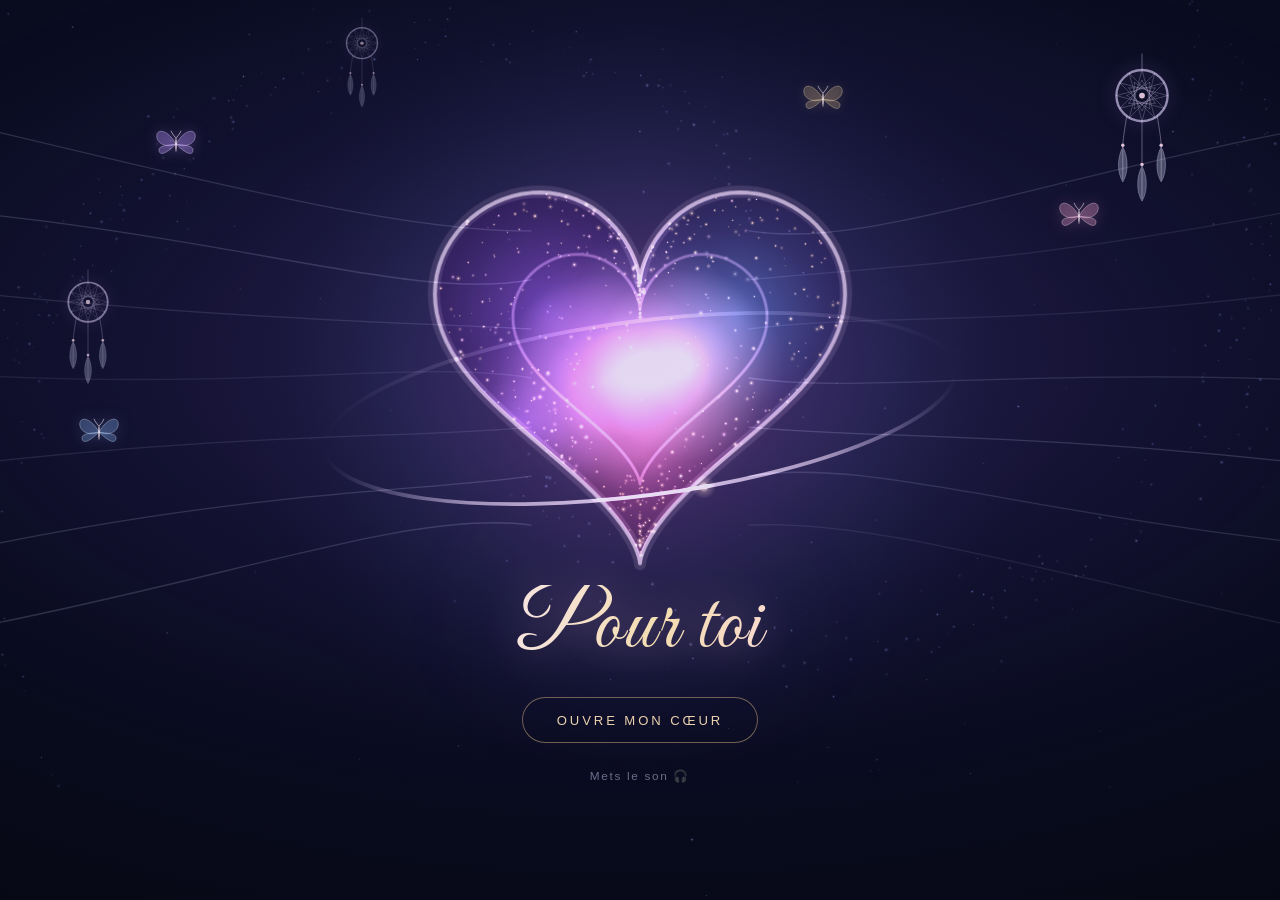
==== commit 407a8fb2: "feat: un accueil de nébuleuse, entièrement dessiné et animé Le premier écran devient le grand cœur c" ====
--- a/index.html
+++ b/index.html
@@ -195,6 +195,7 @@
   }
 </style>
 <link rel="icon" href="data:image/svg+xml,%3Csvg xmlns='http://www.w3.org/2000/svg' viewBox='0 0 10 10'%3E%3Cpath fill='%23f0b8c4' d='M5 9.1C1.3 6.5.4 4.6 1.7 3.1 2.8 1.8 4.3 2 5 3.3 5.7 2 7.2 1.8 8.3 3.1 9.6 4.6 8.7 6.5 5 9.1Z'/%3E%3C/svg%3E">
+<link rel="stylesheet" href="intro.css">
 <link rel="stylesheet" href="birthday.css">
 <link rel="stylesheet" href="gallery.css">
 </head>
@@ -204,6 +205,146 @@
 <div id="veil" aria-hidden="true"></div>
 
 <section id="intro">
+  <div id="decor" aria-hidden="true">
+    <span class="fly f1">
+      <svg class="bfly" viewBox="0 0 44 36">
+        <g class="wing l">
+          <path d="M22 18 C 12 1, 1 3, 3 12 C 4.6 19, 15 22, 22 18 Z"/>
+          <path d="M22 18 C 14 26, 6 31, 5 24.5 C 4.2 19, 15 19.4, 22 18 Z"/>
+        </g>
+        <g class="wing r">
+          <path d="M22 18 C 32 1, 43 3, 41 12 C 39.4 19, 29 22, 22 18 Z"/>
+          <path d="M22 18 C 30 26, 38 31, 39 24.5 C 39.8 19, 29 19.4, 22 18 Z"/>
+        </g>
+        <path class="body" d="M22 11 C 23.1 14, 23.1 22.5, 22 26.5 C 20.9 22.5, 20.9 14, 22 11 Z"/>
+        <path class="ant" d="M21.5 11.6 C 19 8.6, 17.8 7, 17.2 5.2 M22.5 11.6 C 25 8.6, 26.2 7, 26.8 5.2"/>
+      </svg>
+    </span>
+    <span class="fly f2">
+      <svg class="bfly" viewBox="0 0 44 36">
+        <g class="wing l">
+          <path d="M22 18 C 12 1, 1 3, 3 12 C 4.6 19, 15 22, 22 18 Z"/>
+          <path d="M22 18 C 14 26, 6 31, 5 24.5 C 4.2 19, 15 19.4, 22 18 Z"/>
+        </g>
+        <g class="wing r">
+          <path d="M22 18 C 32 1, 43 3, 41 12 C 39.4 19, 29 22, 22 18 Z"/>
+          <path d="M22 18 C 30 26, 38 31, 39 24.5 C 39.8 19, 29 19.4, 22 18 Z"/>
+        </g>
+        <path class="body" d="M22 11 C 23.1 14, 23.1 22.5, 22 26.5 C 20.9 22.5, 20.9 14, 22 11 Z"/>
+        <path class="ant" d="M21.5 11.6 C 19 8.6, 17.8 7, 17.2 5.2 M22.5 11.6 C 25 8.6, 26.2 7, 26.8 5.2"/>
+      </svg>
+    </span>
+    <span class="fly f3">
+      <svg class="bfly" viewBox="0 0 44 36">
+        <g class="wing l">
+          <path d="M22 18 C 12 1, 1 3, 3 12 C 4.6 19, 15 22, 22 18 Z"/>
+          <path d="M22 18 C 14 26, 6 31, 5 24.5 C 4.2 19, 15 19.4, 22 18 Z"/>
+        </g>
+        <g class="wing r">
+          <path d="M22 18 C 32 1, 43 3, 41 12 C 39.4 19, 29 22, 22 18 Z"/>
+          <path d="M22 18 C 30 26, 38 31, 39 24.5 C 39.8 19, 29 19.4, 22 18 Z"/>
+        </g>
+        <path class="body" d="M22 11 C 23.1 14, 23.1 22.5, 22 26.5 C 20.9 22.5, 20.9 14, 22 11 Z"/>
+        <path class="ant" d="M21.5 11.6 C 19 8.6, 17.8 7, 17.2 5.2 M22.5 11.6 C 25 8.6, 26.2 7, 26.8 5.2"/>
+      </svg>
+    </span>
+    <span class="fly f4">
+      <svg class="bfly" viewBox="0 0 44 36">
+        <g class="wing l">
+          <path d="M22 18 C 12 1, 1 3, 3 12 C 4.6 19, 15 22, 22 18 Z"/>
+          <path d="M22 18 C 14 26, 6 31, 5 24.5 C 4.2 19, 15 19.4, 22 18 Z"/>
+        </g>
+        <g class="wing r">
+          <path d="M22 18 C 32 1, 43 3, 41 12 C 39.4 19, 29 22, 22 18 Z"/>
+          <path d="M22 18 C 30 26, 38 31, 39 24.5 C 39.8 19, 29 19.4, 22 18 Z"/>
+        </g>
+        <path class="body" d="M22 11 C 23.1 14, 23.1 22.5, 22 26.5 C 20.9 22.5, 20.9 14, 22 11 Z"/>
+        <path class="ant" d="M21.5 11.6 C 19 8.6, 17.8 7, 17.2 5.2 M22.5 11.6 C 25 8.6, 26.2 7, 26.8 5.2"/>
+      </svg>
+    </span>
+    <span class="catch c1">
+      <svg viewBox="0 0 60 120">
+        <path class="cord" d="M30 0 L30 10"/>
+        <circle class="ring" cx="30" cy="26" r="16"/>
+        <path class="web" d="M30 10 L38 39.9 M38 12.1 L30 42 M43.9 18 L22 39.9 M46 26 L16.1 34 M43.9 34 L14 26 M38 39.9 L16.1 18 M30 42 L22 12.1 M22 39.9 L30 10 M16.1 34 L38 12.1 M14 26 L43.9 18 M16.1 18 L46 26 M22 12.1 L43.9 34"/>
+        <path class="web" d="M30 16.5 L38.2 30.8 M34.8 17.8 L34.8 34.2 M38.2 21.2 L30 35.5 M39.5 26 L25.2 34.2 M38.2 30.8 L21.8 30.8 M34.8 34.2 L20.5 26 M30 35.5 L21.8 21.2 M25.2 34.2 L25.2 17.8 M21.8 30.8 L30 16.5 M20.5 26 L34.8 17.8 M21.8 21.2 L38.2 21.2 M25.2 17.8 L39.5 26"/>
+        <circle class="bead" cx="30" cy="26" r="1.8"/>
+        <path class="cord" d="M20.5 38.5 C 19 48, 18 54, 18 58"/>
+        <path class="cord" d="M30 42 C 30 54, 30 64, 30 70"/>
+        <path class="cord" d="M39.5 38.5 C 41 48, 42 54, 42 58"/>
+        <circle class="bead" cx="18" cy="57" r="1.1"/>
+        <circle class="bead" cx="30" cy="69" r="1.1"/>
+        <circle class="bead" cx="42" cy="57" r="1.1"/>
+        <g transform="translate(18,58)"><g class="plume" style="--pl:5.2s">
+          <path class="feather" d="M0 0 C 3.6 7, 3.6 16, 0 22 C -3.6 16, -3.6 7, 0 0 Z"/>
+          <path class="vein" d="M0 1.5 L0 20.5"/>
+        </g></g>
+        <g transform="translate(30,70)"><g class="plume" style="--pl:6.4s">
+          <path class="feather" d="M0 0 C 3.6 7, 3.6 16, 0 22 C -3.6 16, -3.6 7, 0 0 Z"/>
+          <path class="vein" d="M0 1.5 L0 20.5"/>
+        </g></g>
+        <g transform="translate(42,58)"><g class="plume" style="--pl:4.6s">
+          <path class="feather" d="M0 0 C 3.6 7, 3.6 16, 0 22 C -3.6 16, -3.6 7, 0 0 Z"/>
+          <path class="vein" d="M0 1.5 L0 20.5"/>
+        </g></g>
+      </svg>
+    </span>
+    <span class="catch c2">
+      <svg viewBox="0 0 60 120">
+        <path class="cord" d="M30 0 L30 10"/>
+        <circle class="ring" cx="30" cy="26" r="16"/>
+        <path class="web" d="M30 10 L38 39.9 M38 12.1 L30 42 M43.9 18 L22 39.9 M46 26 L16.1 34 M43.9 34 L14 26 M38 39.9 L16.1 18 M30 42 L22 12.1 M22 39.9 L30 10 M16.1 34 L38 12.1 M14 26 L43.9 18 M16.1 18 L46 26 M22 12.1 L43.9 34"/>
+        <path class="web" d="M30 16.5 L38.2 30.8 M34.8 17.8 L34.8 34.2 M38.2 21.2 L30 35.5 M39.5 26 L25.2 34.2 M38.2 30.8 L21.8 30.8 M34.8 34.2 L20.5 26 M30 35.5 L21.8 21.2 M25.2 34.2 L25.2 17.8 M21.8 30.8 L30 16.5 M20.5 26 L34.8 17.8 M21.8 21.2 L38.2 21.2 M25.2 17.8 L39.5 26"/>
+        <circle class="bead" cx="30" cy="26" r="1.8"/>
+        <path class="cord" d="M20.5 38.5 C 19 48, 18 54, 18 58"/>
+        <path class="cord" d="M30 42 C 30 54, 30 64, 30 70"/>
+        <path class="cord" d="M39.5 38.5 C 41 48, 42 54, 42 58"/>
+        <circle class="bead" cx="18" cy="57" r="1.1"/>
+        <circle class="bead" cx="30" cy="69" r="1.1"/>
+        <circle class="bead" cx="42" cy="57" r="1.1"/>
+        <g transform="translate(18,58)"><g class="plume" style="--pl:5.2s">
+          <path class="feather" d="M0 0 C 3.6 7, 3.6 16, 0 22 C -3.6 16, -3.6 7, 0 0 Z"/>
+          <path class="vein" d="M0 1.5 L0 20.5"/>
+        </g></g>
+        <g transform="translate(30,70)"><g class="plume" style="--pl:6.4s">
+          <path class="feather" d="M0 0 C 3.6 7, 3.6 16, 0 22 C -3.6 16, -3.6 7, 0 0 Z"/>
+          <path class="vein" d="M0 1.5 L0 20.5"/>
+        </g></g>
+        <g transform="translate(42,58)"><g class="plume" style="--pl:4.6s">
+          <path class="feather" d="M0 0 C 3.6 7, 3.6 16, 0 22 C -3.6 16, -3.6 7, 0 0 Z"/>
+          <path class="vein" d="M0 1.5 L0 20.5"/>
+        </g></g>
+      </svg>
+    </span>
+    <span class="catch c3">
+      <svg viewBox="0 0 60 120">
+        <path class="cord" d="M30 0 L30 10"/>
+        <circle class="ring" cx="30" cy="26" r="16"/>
+        <path class="web" d="M30 10 L38 39.9 M38 12.1 L30 42 M43.9 18 L22 39.9 M46 26 L16.1 34 M43.9 34 L14 26 M38 39.9 L16.1 18 M30 42 L22 12.1 M22 39.9 L30 10 M16.1 34 L38 12.1 M14 26 L43.9 18 M16.1 18 L46 26 M22 12.1 L43.9 34"/>
+        <path class="web" d="M30 16.5 L38.2 30.8 M34.8 17.8 L34.8 34.2 M38.2 21.2 L30 35.5 M39.5 26 L25.2 34.2 M38.2 30.8 L21.8 30.8 M34.8 34.2 L20.5 26 M30 35.5 L21.8 21.2 M25.2 34.2 L25.2 17.8 M21.8 30.8 L30 16.5 M20.5 26 L34.8 17.8 M21.8 21.2 L38.2 21.2 M25.2 17.8 L39.5 26"/>
+        <circle class="bead" cx="30" cy="26" r="1.8"/>
+        <path class="cord" d="M20.5 38.5 C 19 48, 18 54, 18 58"/>
+        <path class="cord" d="M30 42 C 30 54, 30 64, 30 70"/>
+        <path class="cord" d="M39.5 38.5 C 41 48, 42 54, 42 58"/>
+        <circle class="bead" cx="18" cy="57" r="1.1"/>
+        <circle class="bead" cx="30" cy="69" r="1.1"/>
+        <circle class="bead" cx="42" cy="57" r="1.1"/>
+        <g transform="translate(18,58)"><g class="plume" style="--pl:5.2s">
+          <path class="feather" d="M0 0 C 3.6 7, 3.6 16, 0 22 C -3.6 16, -3.6 7, 0 0 Z"/>
+          <path class="vein" d="M0 1.5 L0 20.5"/>
+        </g></g>
+        <g transform="translate(30,70)"><g class="plume" style="--pl:6.4s">
+          <path class="feather" d="M0 0 C 3.6 7, 3.6 16, 0 22 C -3.6 16, -3.6 7, 0 0 Z"/>
+          <path class="vein" d="M0 1.5 L0 20.5"/>
+        </g></g>
+        <g transform="translate(42,58)"><g class="plume" style="--pl:4.6s">
+          <path class="feather" d="M0 0 C 3.6 7, 3.6 16, 0 22 C -3.6 16, -3.6 7, 0 0 Z"/>
+          <path class="vein" d="M0 1.5 L0 20.5"/>
+        </g></g>
+      </svg>
+    </span>
+  </div>
+  <h1 class="intro-title" data-text="Pour toi">Pour toi</h1>
   <button id="openBtn" type="button">Ouvre mon cœur</button>
   <p id="hint">Mets le son 🎧</p>
 </section>
@@ -453,6 +594,154 @@
   });
 }
 
+/* =========================================================================
+   Décor d'accueil — une nébuleuse en forme de cœur, un anneau de lumière
+   et des filaments. Rien n'est une image : la nébuleuse est peinte une fois
+   dans un calque hors écran, puis composée à chaque image.
+   ========================================================================= */
+function heartPath(c, cx, cy, s){
+  const STEPS = 160;
+  c.beginPath();
+  for (let i = 0; i <= STEPS; i++){
+    const p = heartPoint(i / STEPS * Math.PI * 2);
+    const x = cx + p.x * s, y = cy + p.y * s;
+    if (i) c.lineTo(x, y); else c.moveTo(x, y);
+  }
+  c.closePath();
+}
+
+let nebula = null, nebulaRef = 0, decorFade = 1;
+
+function makeNebula(s){
+  const pad = Math.ceil(s * 2);
+  const c = document.createElement('canvas');
+  c.width = c.height = pad * 2;
+  const g = c.getContext('2d');
+  const cx = pad, cy = pad;
+
+  /* Le halo : la lumière que le cœur répand autour de lui */
+  const halo = g.createRadialGradient(cx, cy, s * 0.15, cx, cy, s * 1.95);
+  halo.addColorStop(0.00, 'rgba(255,190,225,0.32)');
+  halo.addColorStop(0.28, 'rgba(196,140,255,0.17)');
+  halo.addColorStop(0.60, 'rgba(120,150,255,0.07)');
+  halo.addColorStop(1.00, 'rgba(10,13,34,0)');
+  g.fillStyle = halo;
+  g.fillRect(0, 0, c.width, c.height);
+
+  /* La nébuleuse, découpée en forme de cœur */
+  g.save();
+  heartPath(g, cx, cy, s * 0.99);
+  g.clip();
+  g.fillStyle = 'rgba(26,14,54,0.6)';                    // le fond profond du cœur
+  g.fillRect(0, 0, c.width, c.height);
+  g.globalCompositeOperation = 'lighter';
+  const BLOBS = [
+    [-0.42, -0.30, 0.80, '150,100,255'],
+    [ 0.44, -0.28, 0.74, '90,170,255'],
+    [ 0.02,  0.34, 0.86, '255,110,185'],
+    [-0.16,  0.02, 0.50, '255,180,225'],
+    [ 0.22, -0.06, 0.44, '255,225,190'],
+    [-0.55,  0.22, 0.42, '180,120,255'],
+  ];
+  for (const [bx, by, br, col] of BLOBS){
+    const gg = g.createRadialGradient(cx + bx*s, cy + by*s, 0, cx + bx*s, cy + by*s, br*s);
+    gg.addColorStop(0.00, 'rgba(' + col + ',0.52)');
+    gg.addColorStop(0.55, 'rgba(' + col + ',0.15)');
+    gg.addColorStop(1.00, 'rgba(' + col + ',0)');
+    g.fillStyle = gg;
+    g.fillRect(0, 0, c.width, c.height);
+  }
+  /* Poussière d'étoiles à l'intérieur */
+  for (let i = 0; i < 160; i++){
+    const a = Math.random() * Math.PI * 2;
+    const r = Math.sqrt(Math.random()) * s * 0.92;
+    const d = rand(1.2, 4.4);
+    g.globalAlpha = rand(0.25, 0.9);
+    g.drawImage(Math.random() < 0.7 ? SPRITES.warm : SPRITES.rose,
+                cx + Math.cos(a) * r - d/2, cy + Math.sin(a) * r * 0.95 - d/2, d, d);
+  }
+  g.globalAlpha = 1;
+
+  /* Un noyau plus clair, comme un second cœur à l'intérieur */
+  const core = g.createRadialGradient(cx, cy - s*0.05, 0, cx, cy - s*0.05, s*0.58);
+  core.addColorStop(0.00, 'rgba(255,236,246,0.45)');
+  core.addColorStop(0.45, 'rgba(255,170,215,0.20)');
+  core.addColorStop(1.00, 'rgba(255,170,215,0)');
+  g.fillStyle = core;
+  g.fillRect(0, 0, c.width, c.height);
+  g.restore();
+
+  /* Le liseré : la lumière posée sur le bord */
+  g.globalCompositeOperation = 'lighter';
+  g.lineJoin = 'round';
+  heartPath(g, cx, cy, s * 1.005);
+  g.lineWidth = Math.max(1, s * 0.055);
+  g.strokeStyle = 'rgba(255,225,245,0.13)';
+  g.stroke();
+  heartPath(g, cx, cy, s);
+  g.lineWidth = Math.max(1, s * 0.018);
+  g.strokeStyle = 'rgba(255,238,250,0.6)';
+  g.stroke();
+  heartPath(g, cx, cy - s * 0.04, s * 0.62);
+  g.lineWidth = Math.max(1, s * 0.013);
+  g.strokeStyle = 'rgba(255,190,225,0.34)';
+  g.stroke();
+
+  return c;
+}
+
+/* L'anneau de lumière : sa moitié haute passe derrière le cœur, la basse devant. */
+function drawRing(now, hc, S, a, front){
+  const rx = S * 1.46, ry = S * 0.40;
+  ctx.save();
+  ctx.translate(hc.x, hc.y + S * 0.14);
+  ctx.rotate(-0.15 + 0.035 * Math.sin(now * 0.28));
+  const grd = ctx.createLinearGradient(-rx, 0, rx, 0);
+  grd.addColorStop(0.00, 'rgba(226,214,255,0)');
+  grd.addColorStop(0.22, 'rgba(255,240,250,0.7)');
+  grd.addColorStop(0.50, 'rgba(255,255,255,0.95)');
+  grd.addColorStop(0.78, 'rgba(255,240,250,0.7)');
+  grd.addColorStop(1.00, 'rgba(226,214,255,0)');
+  ctx.strokeStyle = grd;
+  ctx.lineWidth = Math.max(1, S * 0.017);
+  ctx.globalAlpha = a * (front ? 0.85 : 0.18);   // l'arrière passe derrière le cœur
+  ctx.beginPath();
+  if (front) ctx.ellipse(0, 0, rx, ry, 0, 0, Math.PI);
+  else       ctx.ellipse(0, 0, rx, ry, 0, Math.PI, Math.PI * 2);
+  ctx.stroke();
+
+  const th = REDUCED ? 0.5 : (now * 0.19) % 2;          // l'étincelle fait le tour
+  if ((front && th < 1) || (!front && th >= 1)){
+    const an = th * Math.PI;
+    const d = S * 0.11;
+    ctx.globalAlpha = a * 0.9;
+    ctx.drawImage(SPRITES.warm, Math.cos(an) * rx - d/2, Math.sin(an) * ry - d/2, d, d);
+  }
+  ctx.restore();
+}
+
+/* Les filaments de lumière qui s'échappent du cœur */
+function drawFilaments(now, hc, S, a){
+  const n = MOBILE ? 5 : 7;
+  ctx.lineCap = 'round';
+  ctx.strokeStyle = 'rgba(216,228,255,0.9)';
+  ctx.lineWidth = Math.max(0.6, S * 0.006);
+  for (let side = -1; side <= 1; side += 2){
+    for (let i = 0; i < n; i++){
+      const p = i / (n - 1);
+      const y = hc.y + (p - 0.5) * S * 1.35;
+      const wob = Math.sin(now * 0.45 + i * 1.7 + side) * S * 0.12;
+      ctx.globalAlpha = a * (0.10 + 0.10 * (0.5 + 0.5 * Math.sin(now * 0.7 + i * 1.3 + side)));
+      ctx.beginPath();
+      ctx.moveTo(hc.x + side * S * 0.5, y);
+      ctx.bezierCurveTo(hc.x + side * S * 1.15, y + wob,
+                        hc.x + side * S * 2.1,  y - wob * 1.3 + (p - 0.5) * S * 0.5,
+                        hc.x + side * (S * 1.7 + W * 0.42), y + (p - 0.5) * S * 1.5 + wob);
+      ctx.stroke();
+    }
+  }
+}
+
 /* ---------- Gerbes d'étincelles (ouverture d'un souvenir) ---------- */
 const sparks = [];
 const SPARK_MAX = MOBILE ? 140 : 260;
@@ -496,6 +785,7 @@
   canvas.height = Math.round(H * DPR);
   ctx.setTransform(DPR, 0, 0, DPR, 0, 0);
   makeStars();
+  nebula = null;                                   // sera repeinte à la bonne taille
 }
 window.addEventListener('resize', resize);
 resize();
@@ -517,7 +807,8 @@
 let dimTarget = 1, dim = 1;          // le cœur s'estompe pendant la lecture
 
 function heartScaleBase(){ return Math.min(W * 0.40, H * 0.30, 240); }
-function heartCenter(){ return { x: W * 0.5, y: H * 0.44 }; }
+function heartCenter(){ return { x: W * 0.5, y: H * 0.42 }; }
+function introScale(){ return heartScaleBase() * 0.92; }   // l'accueil : cœur en grand
 
 /* ---------- Boucle de rendu (horloge = timestamp rAF) ---------- */
 let last = -1, tStateInit = false;
@@ -564,11 +855,11 @@
 
   let S, alphaMul = dim;
   if (state === 'intro'){
-    S = base * 0.36 * (1 + 0.055 * Math.sin(now * 2.1));
+    S = introScale() * (1 + 0.035 * Math.sin(now * 1.5));
     alphaMul = 1;
   } else {
     const grow = clamp01((now - tState + (state !== 'explode' ? EXPLODE_DUR : 0)) / 3.2);
-    S = base * lerp(0.34, 1, easeOutCubic(state === 'formed' ? 1 : grow));
+    S = base * lerp(0.88, 1, easeOutCubic(state === 'formed' ? 1 : grow));
     if (state === 'formed') S = base * (1 + 0.02 * Math.sin(now * 1.4));
   }
 
@@ -593,6 +884,18 @@
   } else if (state === 'formed'){
     rotT += dt;
     if (!revealsBuilt) buildReveals(now);
+  }
+
+  /* --- Décor d'accueil : filaments, anneau arrière, nébuleuse --- */
+  if (state !== 'intro') decorFade = Math.max(0, decorFade - dt / 1.1);
+  if (decorFade > 0.01){
+    const ref = introScale();
+    if (!nebula || Math.abs(nebulaRef - ref) > 1){ nebula = makeNebula(ref); nebulaRef = ref; }
+    drawFilaments(now, hc, S, decorFade);
+    drawRing(now, hc, S, decorFade, false);
+    const d = nebula.width * (S / nebulaRef);
+    ctx.globalAlpha = decorFade;
+    ctx.drawImage(nebula, hc.x - d/2, hc.y - d/2, d, d);
   }
 
   const rotY = 0.52 * Math.sin(rotT * (REDUCED ? 0.06 : 0.55));
@@ -620,6 +923,9 @@
     p.px = pr.x; p.py = pr.y; p.hasPrev = true;
   }
 
+  /* --- La moitié avant de l'anneau, par-dessus le cœur --- */
+  if (decorFade > 0.01) drawRing(now, hc, S, decorFade, true);
+
   /* --- Pluie dorée très lente (final) --- */
   if (rainOn){
     for (const p of rain){
--- a/intro.css
+++ b/intro.css
@@ -0,0 +1,155 @@
+/* =========================================================================
+   Écran d'accueil — la nébuleuse en forme de cœur (dessinée sur le canvas)
+   est habillée ici : titre calligraphié, papillons, attrape-rêves.
+   Tout est en code : aucune image, aucun appel réseau.
+
+   Police « Great Vibes » — SIL Open Font License 1.1 (voir fonts/OFL.txt).
+   ========================================================================= */
+
+@font-face{
+  font-family: 'Great Vibes';
+  font-style: normal;
+  font-weight: 400;
+  font-display: swap;
+  src: url('fonts/great-vibes-latin.woff2') format('woff2');
+  unicode-range: U+0000-00FF, U+2018-2019, U+2026, U+2039-203A;
+}
+
+/* Un voile violet, le temps de l'accueil : la nuit se teinte de nébuleuse */
+#intro::before{
+  content: '';
+  position: absolute; inset: 0;
+  background: radial-gradient(100% 68% at 50% 40%,
+              rgba(126,72,196,0.22) 0%, rgba(74,36,128,0.12) 42%, transparent 72%);
+  pointer-events: none;
+}
+
+/* ---------- Le titre ---------- */
+.intro-title{
+  position: relative;
+  font-family: 'Great Vibes', 'Snell Roundhand', 'Segoe Script', cursive;
+  font-weight: 400;
+  font-size: clamp(2.9rem, 13vw, 5.4rem);
+  line-height: 1;
+  letter-spacing: 0.02em;
+  padding: 0 4vw;
+  background: linear-gradient(100deg,
+              #f7e6f2 0%, var(--gold-soft) 22%, #ffd9ea 44%,
+              #cfe0ff 62%, var(--gold-soft) 82%, #f7e6f2 100%);
+  background-size: 260% 100%;
+  -webkit-background-clip: text; background-clip: text;
+  color: transparent;
+  -webkit-text-fill-color: transparent;
+  filter: drop-shadow(0 0 22px rgba(255,190,230,0.45))
+          drop-shadow(0 0 70px rgba(190,140,255,0.28));
+  opacity: 0;
+  transform: translateY(16px);
+  animation: titleIn 2.4s cubic-bezier(.2,.7,.25,1) 0.5s forwards,
+             titleShine 11s linear 2s infinite;
+}
+@keyframes titleIn{ to{ opacity: 1; transform: none; } }
+@keyframes titleShine{
+  0%  { background-position:   0% 50%; }
+  100%{ background-position: 260% 50%; }
+}
+
+/* Son reflet, comme sur l'eau */
+.intro-title::after{
+  content: attr(data-text);
+  position: absolute; left: 0; right: 0; top: 96%;
+  transform: scaleY(-0.62);
+  transform-origin: top center;
+  opacity: 0.16;
+  filter: blur(1.4px);
+  -webkit-mask-image: linear-gradient(to bottom, rgba(0,0,0,0.9), transparent 62%);
+  mask-image: linear-gradient(to bottom, rgba(0,0,0,0.9), transparent 62%);
+  pointer-events: none;
+}
+
+/* ---------- Le décor : papillons et attrape-rêves ---------- */
+#decor{
+  position: absolute; inset: 0;
+  overflow: hidden;
+  pointer-events: none;
+  opacity: 0;
+  animation: decorIn 3s ease 0.9s forwards;
+}
+@keyframes decorIn{ to{ opacity: 1; } }
+
+/* — Papillons — */
+.fly{
+  position: absolute;
+  width: clamp(26px, 6vw, 44px);
+  animation: drift var(--dur, 22s) ease-in-out infinite alternate;
+}
+@keyframes drift{
+  to{ transform: translate(var(--dx, 40px), var(--dy, -30px)) rotate(var(--rz, 8deg)); }
+}
+.bfly{ display: block; width: 100%; height: auto; overflow: visible; }
+.bfly .wing{
+  transform-box: fill-box;
+  animation: flap var(--flap, 0.42s) ease-in-out infinite alternate;
+}
+.bfly .wing.l{ transform-origin: 100% 50%; }
+.bfly .wing.r{ transform-origin: 0% 50%; }
+@keyframes flap{ from{ transform: scaleX(1); } to{ transform: scaleX(0.34); } }
+.bfly .body{ fill: rgba(255,238,248,0.8); }
+.bfly .ant{ stroke: rgba(255,238,248,0.7); stroke-width: 0.8; fill: none; stroke-linecap: round; }
+
+.f1{ top: 14%; left: 12%; --dur: 19s; --dx: 70px;  --dy: -46px; --rz: -10deg; --flap: .38s; }
+.f2{ top: 22%; right: 14%; --dur: 24s; --dx: -84px; --dy: 40px;  --rz: 12deg;  --flap: .46s; }
+.f3{ top: 46%; left: 6%;  --dur: 27s; --dx: 56px;  --dy: 64px;  --rz: 9deg;   --flap: .52s; }
+.f4{ top: 9%;  right: 34%; --dur: 21s; --dx: -48px; --dy: 58px;  --rz: -14deg; --flap: .34s; }
+
+/* — Attrape-rêves — */
+.catch{
+  position: absolute;
+  width: clamp(54px, 13vw, 96px);
+  transform-origin: 50% 0;
+  animation: sway var(--sway, 9s) ease-in-out infinite alternate;
+}
+@keyframes sway{ from{ transform: rotate(-2.6deg); } to{ transform: rotate(2.6deg); } }
+.catch svg{ display: block; width: 100%; height: auto; overflow: visible; }
+.catch .ring, .catch .web, .catch .cord{
+  fill: none;
+  stroke: rgba(226,214,255,0.62);
+  stroke-linecap: round;
+}
+.catch .ring{ stroke-width: 1.5; filter: drop-shadow(0 0 5px rgba(200,170,255,0.6)); }
+.catch .web { stroke-width: 0.45; stroke: rgba(226,214,255,0.34); }
+.catch .cord{ stroke-width: 0.6; stroke: rgba(226,214,255,0.4); }
+.catch .bead{ fill: rgba(255,220,240,0.85); }
+.catch .feather{ fill: rgba(214,226,255,0.30); stroke: rgba(226,214,255,0.5); stroke-width: 0.4; }
+.catch .vein{ stroke: rgba(255,240,250,0.5); stroke-width: 0.4; fill: none; }
+.catch .plume{ transform-box: fill-box; transform-origin: 50% 0; animation: plume var(--pl, 5.5s) ease-in-out infinite alternate; }
+@keyframes plume{ from{ transform: rotate(-5deg); } to{ transform: rotate(5deg); } }
+
+.c1{ top: 6%;  right: 7%;  --sway: 8.5s; }
+.c2{ top: 30%; left: 4%;   --sway: 11s; width: clamp(42px, 10vw, 74px); opacity: 0.8; }
+.c3{ top: 2%;  left: 26%;  --sway: 13s; width: clamp(34px, 8vw, 58px); opacity: 0.6; }
+
+@media (max-width: 560px){
+  .c3{ display: none; }
+  .f4{ display: none; }
+}
+
+@media (prefers-reduced-motion: reduce){
+  .intro-title{ animation: titleIn 1.2s ease 0.3s forwards; }
+  #decor{ animation: decorIn 1.2s ease 0.4s forwards; }
+  .fly, .catch, .bfly .wing, .catch .plume{ animation: none; }
+}
+
+/* ---------- Couleur de chaque papillon ---------- */
+.bfly .wing path{ stroke-width: 0.55; }
+.f1 .bfly{ filter: drop-shadow(0 0 7px rgba(190,150,255,0.55)); }
+.f1 .wing path{ fill: rgba(186,150,255,0.32); stroke: rgba(226,214,255,0.7); }
+.f2 .bfly{ filter: drop-shadow(0 0 7px rgba(255,170,215,0.5)); }
+.f2 .wing path{ fill: rgba(255,170,215,0.28); stroke: rgba(255,220,240,0.68); }
+.f3 .bfly{ filter: drop-shadow(0 0 7px rgba(140,190,255,0.5)); }
+.f3 .wing path{ fill: rgba(140,190,255,0.26); stroke: rgba(214,230,255,0.66); }
+.f4 .bfly{ filter: drop-shadow(0 0 6px rgba(242,207,141,0.45)); }
+.f4 .wing path{ fill: rgba(242,207,141,0.22); stroke: rgba(247,230,190,0.6); }
+
+/* Une fois la lettre ouverte, le décor ne consomme plus rien */
+body.started #decor, body.started #decor *,
+body.started .intro-title{ animation-play-state: paused !important; }
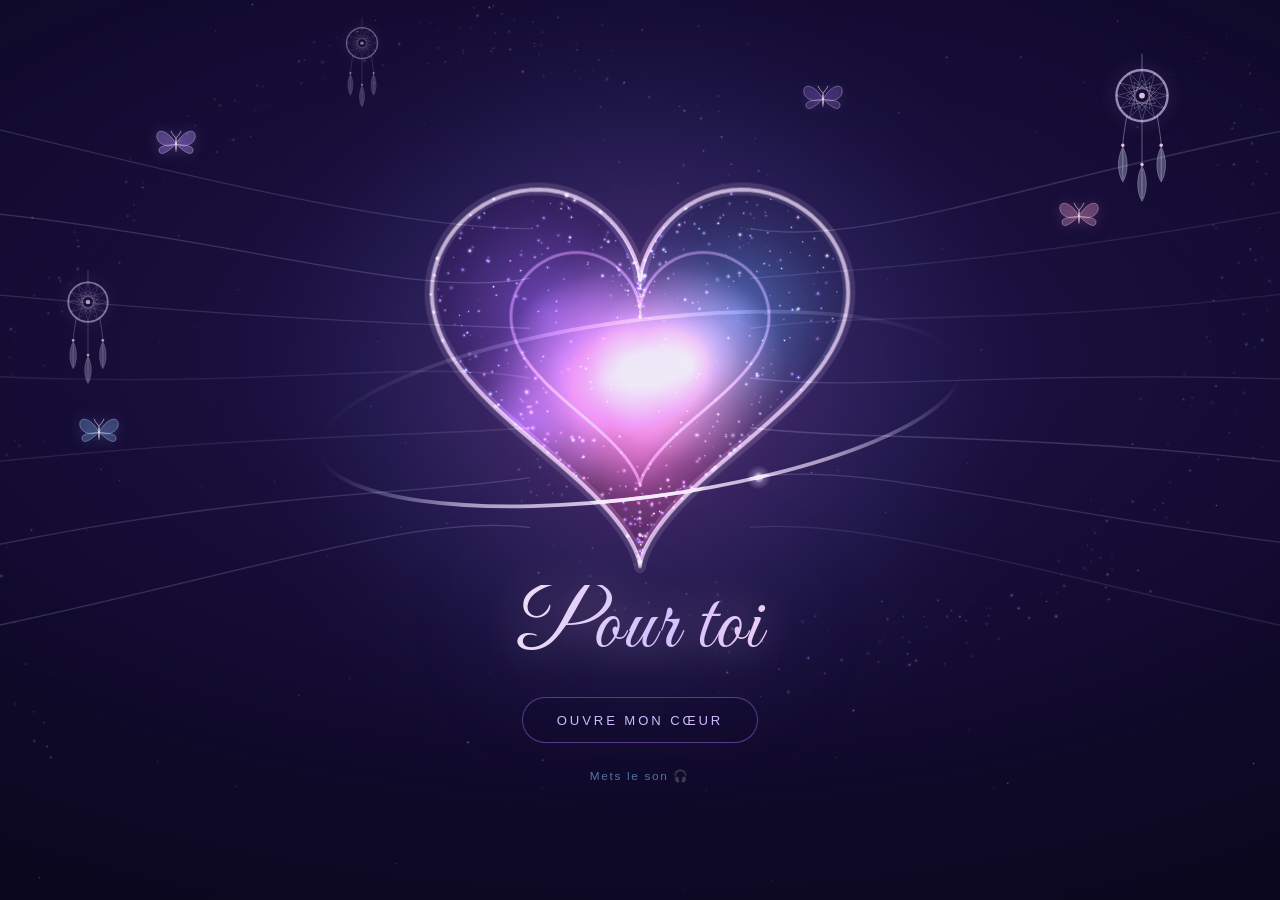
==== commit c3b6c1f2: "feat: la page passe au violet, avec un léger bleu L'or laisse la place au violet partout : accueil, " ====
--- a/index.html
+++ b/index.html
@@ -3,19 +3,20 @@
 <head>
 <meta charset="utf-8">
 <meta name="viewport" content="width=device-width, initial-scale=1, viewport-fit=cover">
-<meta name="theme-color" content="#05060f">
+<meta name="theme-color" content="#070513">
 <title>Pour toi ✨</title>
 <style>
   :root{
-    --night:      #05060f;
-    --indigo:     #101632;
-    --star-blue:  #8fa5ff;
+    --night:      #070513;   /* la nuit, teintée de violet */
+    --indigo:     #170e3c;   /* le halo profond du fond */
+    --star-blue:  #8fb8ff;
     --lavender:   #c3b0ff;
-    --gold:       #f2cf8d;
-    --gold-soft:  #f3ddb0;
-    --rose:       #f0b8c4;
-    --ink:        #dfe4f5;
-    --ink-dim:    #b9c2e0;
+    --violet:     #a97cff;   /* l'accent : violet */
+    --violet-soft:#d3c0ff;   /* sa version claire, pour les titres */
+    --sky:        #8ad4ff;   /* le léger bleu qui l'accompagne */
+    --rose:       #f0a8d8;   /* rose violacé, pour les cœurs */
+    --ink:        #e4e0fb;
+    --ink-dim:    #b7afe0;
     --display: "Didot", "Bodoni MT", "Cochin", "Times New Roman", Georgia, serif;
     --body:    "Iowan Old Style", "Palatino Linotype", Palatino, Georgia, serif;
     --ui:      ui-sans-serif, -apple-system, "Segoe UI", Helvetica, Arial, sans-serif;
@@ -25,7 +26,7 @@
   html, body{ height:100%; }
   body{
     background:
-      radial-gradient(120% 90% at 50% 36%, var(--indigo) 0%, #0a0d22 46%, var(--night) 100%)
+      radial-gradient(120% 90% at 50% 36%, var(--indigo) 0%, #120b30 46%, var(--night) 100%)
       var(--night);
     color: var(--ink);
     font-family: var(--body);
@@ -56,9 +57,9 @@
     font-size: 0.82rem;
     letter-spacing: 0.22em;
     text-transform: uppercase;
-    color: var(--gold-soft);
-    background: rgba(10,13,34,0.35);
-    border: 1px solid rgba(242,207,141,0.45);
+    color: var(--violet-soft);
+    background: rgba(16,10,40,0.35);
+    border: 1px solid rgba(169,124,255,0.45);
     border-radius: 999px;
     padding: 15px 34px 14px;
     cursor: pointer;
@@ -67,27 +68,27 @@
   }
   #openBtn:hover, #openBtn:focus-visible{
     transform: scale(1.045);
-    background: rgba(20,24,52,0.55);
-    box-shadow: 0 0 34px rgba(242,207,141,0.30), 0 0 90px rgba(242,207,141,0.12);
-  }
-  #openBtn:focus-visible{ outline: 1px solid var(--gold); outline-offset: 4px; }
+    background: rgba(30,20,64,0.55);
+    box-shadow: 0 0 34px rgba(169,124,255,0.30), 0 0 90px rgba(169,124,255,0.12);
+  }
+  #openBtn:focus-visible{ outline: 1px solid var(--violet); outline-offset: 4px; }
   @keyframes halo{
-    0%,100%{ box-shadow: 0 0 16px rgba(242,207,141,0.14), 0 0 50px rgba(242,207,141,0.05); }
-    50%    { box-shadow: 0 0 26px rgba(242,207,141,0.28), 0 0 74px rgba(242,207,141,0.10); }
+    0%,100%{ box-shadow: 0 0 16px rgba(169,124,255,0.14), 0 0 50px rgba(169,124,255,0.05); }
+    50%    { box-shadow: 0 0 26px rgba(169,124,255,0.28), 0 0 74px rgba(169,124,255,0.10); }
   }
 
   #hint{
     font-family: var(--ui);
     font-size: 0.74rem;
     letter-spacing: 0.14em;
-    color: rgba(185,194,224,0.55);
+    color: rgba(138,212,255,0.55);
   }
 
   /* ---------- Voile de lisibilité pendant la lecture ---------- */
   #veil{
     position: fixed; inset: 0; z-index: 1;
     background: radial-gradient(120% 95% at 50% 45%,
-                rgba(5,6,15,0.66) 0%, rgba(5,6,15,0.28) 58%, rgba(5,6,15,0) 100%);
+                rgba(9,6,22,0.66) 0%, rgba(9,6,22,0.28) 58%, rgba(9,6,22,0) 100%);
     opacity: 0; pointer-events: none;
     transition: opacity 2.4s ease;
   }
@@ -113,7 +114,7 @@
     font-size: clamp(1.02rem, 2.4vw + 0.62rem, 1.22rem);
     line-height: 1.85;
     color: var(--ink);
-    text-shadow: 0 1px 14px rgba(5,6,15,0.85);
+    text-shadow: 0 1px 14px rgba(9,6,22,0.85);
     margin-bottom: 2.3em;
     opacity: 0;
     transform: translateY(20px);
@@ -129,9 +130,9 @@
     font-size: clamp(2.1rem, 8.2vw, 4.4rem);
     letter-spacing: 0.055em;
     line-height: 1.22;
-    color: var(--gold-soft);
-    text-shadow: 0 0 26px rgba(242,207,141,0.38),
-                 0 0 70px rgba(242,207,141,0.16);
+    color: var(--violet-soft);
+    text-shadow: 0 0 26px rgba(169,124,255,0.38),
+                 0 0 70px rgba(169,124,255,0.16);
   }
   #finale .sig{
     margin-top: 1.35em;
@@ -158,9 +159,9 @@
   .topbtn{
     height: 42px; padding: 0 18px;
     border-radius: 999px;
-    border: 1px solid rgba(242,207,141,0.28);
-    background: rgba(10,13,34,0.45);
-    color: var(--gold-soft);
+    border: 1px solid rgba(169,124,255,0.28);
+    background: rgba(16,10,40,0.45);
+    color: var(--violet-soft);
     font-family: var(--ui);
     font-size: 0.68rem; letter-spacing: 0.18em; text-transform: uppercase;
     cursor: pointer;
@@ -168,8 +169,8 @@
     transition: opacity 1s ease, transform 0.35s ease, box-shadow 0.35s ease;
   }
   body.reading .topbtn{ opacity: 0.75; visibility: visible; }
-  .topbtn:hover{ transform: translateY(-1px); opacity: 1; box-shadow: 0 0 26px rgba(242,207,141,0.22); }
-  .topbtn:focus-visible{ outline: 1px solid var(--gold); outline-offset: 3px; }
+  .topbtn:hover{ transform: translateY(-1px); opacity: 1; box-shadow: 0 0 26px rgba(169,124,255,0.22); }
+  .topbtn:focus-visible{ outline: 1px solid var(--violet); outline-offset: 3px; }
   @media (max-width: 560px){
     .topbtn{ font-size: 0.6rem; padding: 0 12px; letter-spacing: 0.13em; }
     #topbar{ gap: 8px; }
@@ -178,8 +179,8 @@
   #muteBtn{
     width: 42px; height: 42px;
     border-radius: 50%;
-    border: 1px solid rgba(242,207,141,0.28);
-    background: rgba(10,13,34,0.45);
+    border: 1px solid rgba(169,124,255,0.28);
+    background: rgba(16,10,40,0.45);
     color: var(--ink);
     font-size: 1.05rem;
     cursor: pointer;
@@ -187,7 +188,7 @@
     transition: opacity 1s ease;
   }
   body.started #muteBtn{ opacity: 0.85; visibility: visible; }
-  #muteBtn:focus-visible{ outline: 1px solid var(--gold); outline-offset: 3px; }
+  #muteBtn:focus-visible{ outline: 1px solid var(--violet); outline-offset: 3px; }
 
   @media (prefers-reduced-motion: reduce){
     #openBtn{ animation: none; }
@@ -515,11 +516,12 @@
   return c;
 }
 const SPRITES = {
-  blue:  makeGlow(143, 165, 255),
-  lav:   makeGlow(195, 176, 255),
-  warm:  makeGlow(255, 231, 194),
-  gold:  makeGlow(242, 207, 141),
-  rose:  makeGlow(240, 184, 196),
+  blue:   makeGlow(143, 184, 255),
+  lav:    makeGlow(195, 176, 255),
+  warm:   makeGlow(248, 240, 255),      // blanc légèrement violet
+  violet: makeGlow(169, 124, 255),      // l'accent du thème
+  sky:    makeGlow(138, 212, 255),      // le léger bleu
+  rose:   makeGlow(240, 168, 216),
 };
 
 const rand  = (a, b) => a + Math.random() * (b - a);
@@ -579,8 +581,10 @@
   const tx = p.x * shell;
   const ty = p.y * shell;
   const tz = gauss() * 0.16 * (1.05 - 0.5 * shell);         // épaisseur → volume 3D
-  const sprite = Math.random() < 0.82 ? SPRITES.gold
-               : Math.random() < 0.6  ? SPRITES.rose : SPRITES.warm;
+  const r = Math.random();                                   // violet dominant, bleu et rose en appui
+  const sprite = r < 0.50 ? SPRITES.violet
+               : r < 0.72 ? SPRITES.sky
+               : r < 0.90 ? SPRITES.rose : SPRITES.warm;
   heart.push({
     tx, ty, tz,                 // cible (cœur formé)
     x: tx, y: ty, z: tz,        // position courante (espace unitaire)
@@ -624,7 +628,7 @@
   halo.addColorStop(0.00, 'rgba(255,190,225,0.32)');
   halo.addColorStop(0.28, 'rgba(196,140,255,0.17)');
   halo.addColorStop(0.60, 'rgba(120,150,255,0.07)');
-  halo.addColorStop(1.00, 'rgba(10,13,34,0)');
+  halo.addColorStop(1.00, 'rgba(16,10,40,0)');
   g.fillStyle = halo;
   g.fillRect(0, 0, c.width, c.height);
 
@@ -757,7 +761,8 @@
       vy: Math.sin(a) * v - rand(20, 140),
       life: 0, max: rand(0.7, 1.7),
       size: rand(2.4, 7),
-      sprite: Math.random() < 0.72 ? SPRITES.gold : SPRITES.warm,
+      sprite: Math.random() < 0.6 ? SPRITES.violet
+            : Math.random() < 0.6 ? SPRITES.sky : SPRITES.warm,
     });
   }
 }
@@ -773,6 +778,8 @@
       size: rand(1.8, 4.6),
       alpha: rand(0.2, 0.7),
       tw: rand(0.6, 1.8), ph: rand(0, Math.PI * 2),
+      sprite: Math.random() < 0.62 ? SPRITES.violet
+            : Math.random() < 0.55 ? SPRITES.sky : SPRITES.lav,
     });
   }
 }
@@ -913,7 +920,7 @@
       const dx = pr.x - p.px, dy = pr.y - p.py;
       if (dx*dx + dy*dy > 4){
         ctx.globalAlpha = alphaMul * 0.28;
-        ctx.strokeStyle = 'rgba(242,207,141,0.6)';
+        ctx.strokeStyle = 'rgba(169,124,255,0.6)';
         ctx.lineWidth = Math.max(0.6, d * 0.22);
         ctx.beginPath(); ctx.moveTo(p.px, p.py); ctx.lineTo(pr.x, pr.y); ctx.stroke();
         ctx.globalAlpha = alphaMul * tw;
@@ -933,7 +940,7 @@
       if (p.y > 1.05){ p.y = -0.05; p.x = Math.random(); }
       const tw = 0.55 + 0.45 * Math.sin(now * p.tw + p.ph);
       ctx.globalAlpha = p.alpha * tw;
-      ctx.drawImage(SPRITES.gold, p.x * W - p.size/2, p.y * H - p.size/2, p.size, p.size);
+      ctx.drawImage(p.sprite, p.x * W - p.size/2, p.y * H - p.size/2, p.size, p.size);
     }
   }
 
@@ -1184,6 +1191,19 @@
   reduced: REDUCED,
   burst: spawnBurst,
   duck: duckMusic,
+  /* Arrivée directe (#cadeau, #anniversaire, #galerie) : on saute l'accueil.
+     Le cœur est déjà formé, le décor de nébuleuse s'efface, et la frise de
+     la lettre ne s'enclenche pas — la page ne bougera pas toute seule. */
+  settle(){
+    if (state !== 'intro') return;
+    for (const p of heart){ p.x = p.tx; p.y = p.ty; p.z = p.tz; }
+    state = 'formed';
+    tStateInit = true;
+    revealsBuilt = true;
+    dimTarget = 0.34;
+    started = true;
+    document.body.classList.add('started');
+  },
   /* Le bouton « Ouvre ton cadeau » allume la musique : les navigateurs
      n'autorisent le son qu'après un vrai clic. Sans effet si elle joue déjà. */
   music(){
--- a/intro.css
+++ b/intro.css
@@ -20,7 +20,7 @@
   content: '';
   position: absolute; inset: 0;
   background: radial-gradient(100% 68% at 50% 40%,
-              rgba(126,72,196,0.22) 0%, rgba(74,36,128,0.12) 42%, transparent 72%);
+              rgba(126,72,196,0.13) 0%, rgba(74,36,128,0.07) 42%, transparent 72%);
   pointer-events: none;
 }
 
@@ -34,8 +34,8 @@
   letter-spacing: 0.02em;
   padding: 0 4vw;
   background: linear-gradient(100deg,
-              #f7e6f2 0%, var(--gold-soft) 22%, #ffd9ea 44%,
-              #cfe0ff 62%, var(--gold-soft) 82%, #f7e6f2 100%);
+              #f7e6f2 0%, var(--violet-soft) 22%, #ffd9ea 44%,
+              #cfe0ff 62%, var(--violet-soft) 82%, #f7e6f2 100%);
   background-size: 260% 100%;
   -webkit-background-clip: text; background-clip: text;
   color: transparent;
@@ -147,8 +147,8 @@
 .f2 .wing path{ fill: rgba(255,170,215,0.28); stroke: rgba(255,220,240,0.68); }
 .f3 .bfly{ filter: drop-shadow(0 0 7px rgba(140,190,255,0.5)); }
 .f3 .wing path{ fill: rgba(140,190,255,0.26); stroke: rgba(214,230,255,0.66); }
-.f4 .bfly{ filter: drop-shadow(0 0 6px rgba(242,207,141,0.45)); }
-.f4 .wing path{ fill: rgba(242,207,141,0.22); stroke: rgba(247,230,190,0.6); }
+.f4 .bfly{ filter: drop-shadow(0 0 6px rgba(169,124,255,0.45)); }
+.f4 .wing path{ fill: rgba(169,124,255,0.22); stroke: rgba(247,230,190,0.6); }
 
 /* Une fois la lettre ouverte, le décor ne consomme plus rien */
 body.started #decor, body.started #decor *,
--- a/birthday.css
+++ b/birthday.css
@@ -16,7 +16,7 @@
 
 .bday-rule{
   width: 1px; height: clamp(58px, 10vh, 110px); margin: 0 auto 3.2vh;
-  background: linear-gradient(to bottom, rgba(242,207,141,0) 0%, rgba(242,207,141,0.55) 55%, rgba(242,207,141,0) 100%);
+  background: linear-gradient(to bottom, rgba(169,124,255,0) 0%, rgba(169,124,255,0.6) 42%, rgba(138,212,255,0.5) 72%, rgba(138,212,255,0) 100%);
 }
 
 /* ---------- La carte ---------- */
@@ -24,14 +24,14 @@
   position: relative;
   padding: clamp(26px, 5vw, 46px) clamp(18px, 4vw, 40px);
   border-radius: 20px;
-  border: 1px solid rgba(242,207,141,0.22);
-  background: linear-gradient(160deg, rgba(16,22,50,0.66), rgba(10,13,34,0.5));
-  box-shadow: 0 26px 70px rgba(3,4,12,0.55), inset 0 1px 0 rgba(255,255,255,0.05);
+  border: 1px solid rgba(169,124,255,0.22);
+  background: linear-gradient(160deg, rgba(27,17,69,0.66), rgba(16,10,40,0.5));
+  box-shadow: 0 26px 70px rgba(6,4,16,0.55), inset 0 1px 0 rgba(255,255,255,0.05);
   overflow: hidden;
 }
 .bday-card::before{                                  /* halo doré qui respire */
   content: ''; position: absolute; inset: -40% -20% auto; height: 180%;
-  background: radial-gradient(closest-side, rgba(242,207,141,0.14), rgba(242,207,141,0.04) 55%, transparent 74%);
+  background: radial-gradient(closest-side, rgba(169,124,255,0.14), rgba(169,124,255,0.04) 55%, transparent 74%);
   pointer-events: none;
   animation: bdayHalo 7s ease-in-out infinite alternate;
 }
@@ -41,7 +41,7 @@
   display: block;
   font-family: var(--ui);
   font-size: 0.66rem; letter-spacing: 0.22em; text-transform: uppercase;
-  color: rgba(223,228,245,0.55);
+  color: rgba(228,224,251,0.55);
 }
 .bday-card h2{
   margin-top: 0.7em;
@@ -49,8 +49,8 @@
   font-size: clamp(1.7rem, 5.6vw, 2.7rem);
   line-height: 1.16;
   letter-spacing: 0.04em;
-  color: var(--gold-soft);
-  text-shadow: 0 0 24px rgba(242,207,141,0.32), 0 0 66px rgba(242,207,141,0.13);
+  color: var(--violet-soft);
+  text-shadow: 0 0 24px rgba(169,124,255,0.32), 0 0 66px rgba(169,124,255,0.13);
 }
 .bday-name{                                          /* le nom complet : plus petit, équilibré */
   display: block;
@@ -59,12 +59,12 @@
   line-height: 1.26;
   text-wrap: balance;
   color: var(--rose);
-  text-shadow: 0 0 26px rgba(240,184,196,0.3);
+  text-shadow: 0 0 26px rgba(240,168,216,0.3);
 }
 .bday-date{
   margin-top: 0.9em;
   font-style: italic;
-  color: var(--ink-dim);
+  color: rgba(160,205,245,0.9);
   font-size: clamp(0.95rem, 2.4vw, 1.06rem);
 }
 
@@ -79,14 +79,14 @@
   min-width: clamp(64px, 17vw, 92px);
   padding: 14px 10px 11px;
   border-radius: 14px;
-  border: 1px solid rgba(242,207,141,0.16);
-  background: rgba(5,6,15,0.42);
+  border: 1px solid rgba(169,124,255,0.16);
+  background: rgba(9,6,22,0.42);
 }
 .bday-num{
   display: block;
   font-family: var(--display);
   font-size: clamp(1.5rem, 5.4vw, 2.1rem);
-  color: var(--gold-soft);
+  color: var(--violet-soft);
   font-variant-numeric: tabular-nums;
   line-height: 1;
 }
@@ -94,7 +94,7 @@
   display: block; margin-top: 8px;
   font-family: var(--ui);
   font-size: 0.56rem; letter-spacing: 0.2em; text-transform: uppercase;
-  color: rgba(223,228,245,0.45);
+  color: rgba(138,212,255,0.5);
 }
 /* La seconde bat doucement */
 #bdaySec{ transition: opacity 0.4s ease; }
@@ -112,21 +112,21 @@
   margin-top: clamp(18px, 3vw, 26px);
   height: 44px; padding: 0 22px;
   border-radius: 999px;
-  border: 1px solid rgba(242,207,141,0.34);
-  background: rgba(10,13,34,0.5);
-  color: var(--gold-soft);
+  border: 1px solid rgba(169,124,255,0.34);
+  background: rgba(16,10,40,0.5);
+  color: var(--violet-soft);
   font-family: var(--ui);
   font-size: 0.68rem; letter-spacing: 0.18em; text-transform: uppercase;
   cursor: pointer;
   transition: transform 0.35s ease, box-shadow 0.35s ease, opacity 0.6s ease;
 }
-.bday-wish:hover{ transform: translateY(-1px); box-shadow: 0 0 28px rgba(242,207,141,0.24); }
-.bday-wish:focus-visible{ outline: 1px solid var(--gold); outline-offset: 3px; }
+.bday-wish:hover{ transform: translateY(-1px); box-shadow: 0 0 28px rgba(169,124,255,0.24); }
+.bday-wish:focus-visible{ outline: 1px solid var(--violet); outline-offset: 3px; }
 
 .bday-secret{
   margin-top: 1.4em;
   font-style: italic;
-  color: var(--gold-soft);
+  color: var(--violet-soft);
   opacity: 0;
   transform: translateY(8px);
   transition: opacity 1.4s ease, transform 1.4s ease;
@@ -142,22 +142,22 @@
   margin-top: clamp(22px, 4vw, 34px);
   height: 54px; padding: 0 30px;
   border-radius: 999px;
-  border: 1px solid rgba(242,207,141,0.5);
-  background: linear-gradient(140deg, rgba(242,207,141,0.16), rgba(240,184,196,0.1));
-  color: var(--gold-soft);
+  border: 1px solid rgba(169,124,255,0.5);
+  background: linear-gradient(140deg, rgba(169,124,255,0.16), rgba(240,168,216,0.1));
+  color: var(--violet-soft);
   font-family: var(--ui);
   font-size: 0.76rem; letter-spacing: 0.2em; text-transform: uppercase;
   cursor: pointer;
-  box-shadow: 0 0 34px rgba(242,207,141,0.18);
+  box-shadow: 0 0 34px rgba(169,124,255,0.18);
   animation: giftPulse 3.4s ease-in-out infinite;
   transition: transform 0.3s ease, box-shadow 0.3s ease;
 }
 .bday-gift[hidden]{ display: none; }
-.bday-gift:hover{ transform: translateY(-2px); box-shadow: 0 0 46px rgba(242,207,141,0.34); }
-.bday-gift:focus-visible{ outline: 1px solid var(--gold); outline-offset: 4px; }
+.bday-gift:hover{ transform: translateY(-2px); box-shadow: 0 0 46px rgba(169,124,255,0.34); }
+.bday-gift:focus-visible{ outline: 1px solid var(--violet); outline-offset: 4px; }
 @keyframes giftPulse{
-  0%, 100%{ box-shadow: 0 0 30px rgba(242,207,141,0.16); transform: scale(1); }
-  50%     { box-shadow: 0 0 52px rgba(242,207,141,0.34); transform: scale(1.03); }
+  0%, 100%{ box-shadow: 0 0 30px rgba(169,124,255,0.16); transform: scale(1); }
+  50%     { box-shadow: 0 0 52px rgba(169,124,255,0.34); transform: scale(1.03); }
 }
 
 /* ---------- Acte 1 : « Bienvenue dans mes souvenirs » ---------- */
@@ -165,7 +165,7 @@
   position: fixed; inset: 0; z-index: 40;
   display: none; place-items: center;
   padding: 8vh 7vw;
-  background: radial-gradient(120% 90% at 50% 45%, rgba(16,22,50,0.96), rgba(3,4,12,0.99));
+  background: radial-gradient(120% 90% at 50% 45%, rgba(27,17,69,0.96), rgba(6,4,16,0.99));
   -webkit-backdrop-filter: blur(16px); backdrop-filter: blur(16px);
   text-align: center;
 }
@@ -174,8 +174,8 @@
   font-family: var(--display);
   font-size: clamp(1.5rem, 6.4vw, 2.6rem);
   line-height: 1.3;
-  color: var(--gold-soft);
-  text-shadow: 0 0 30px rgba(242,207,141,0.34), 0 0 90px rgba(242,207,141,0.14);
+  color: var(--violet-soft);
+  text-shadow: 0 0 30px rgba(169,124,255,0.34), 0 0 90px rgba(169,124,255,0.14);
   opacity: 0;
   letter-spacing: 0.02em;
   animation: showIntro 4.4s ease forwards;
@@ -196,9 +196,9 @@
   display: none;
   height: 38px; padding: 0 18px;
   border-radius: 999px;
-  border: 1px solid rgba(242,207,141,0.24);
-  background: rgba(10,13,34,0.5);
-  color: rgba(223,228,245,0.75);
+  border: 1px solid rgba(169,124,255,0.24);
+  background: rgba(16,10,40,0.5);
+  color: rgba(228,224,251,0.75);
   font-family: var(--ui);
   font-size: 0.62rem; letter-spacing: 0.18em; text-transform: uppercase;
   cursor: pointer;
@@ -206,8 +206,8 @@
 }
 body.show-on .view-skip{ display: block; }
 body.show-on #viewClose{ display: none; }
-.view-skip:hover{ color: var(--gold-soft); border-color: rgba(242,207,141,0.5); }
-.view-skip:focus-visible{ outline: 1px solid var(--gold); outline-offset: 3px; }
+.view-skip:hover{ color: var(--violet-soft); border-color: rgba(169,124,255,0.5); }
+.view-skip:focus-visible{ outline: 1px solid var(--violet); outline-offset: 3px; }
 
 /* ---------- Acte 3 : la scène dessinée ---------- */
 .bday-stage{
@@ -215,7 +215,7 @@
   width: min(360px, 100%);
   margin: clamp(18px, 3.4vw, 28px) auto 0;
   aspect-ratio: 360 / 265;
-  color: var(--gold-soft);
+  color: var(--violet-soft);
 }
 .bday-stage[hidden]{ display: none; }
 
@@ -223,7 +223,7 @@
   position: absolute; left: 1%; bottom: 0;
   width: 34%; height: 43%;
   overflow: visible;
-  filter: drop-shadow(0 0 12px rgba(242,207,141,0.28));
+  filter: drop-shadow(0 0 12px rgba(169,124,255,0.28));
 }
 .bday-guy .ink{ stroke-dasharray: 100; stroke-dashoffset: 100; }
 .bday-guy .pop{ opacity: 0; transform: scale(0); transform-box: fill-box; transform-origin: 50% 50%; }
@@ -248,11 +248,11 @@
   pointer-events: none;
   will-change: transform, opacity;
 }
-.bday-biu svg{ width: 18px; height: 18px; fill: var(--rose); filter: drop-shadow(0 0 8px rgba(240,184,196,0.7)); }
+.bday-biu svg{ width: 18px; height: 18px; fill: var(--rose); filter: drop-shadow(0 0 8px rgba(240,168,216,0.7)); }
 .bday-biu i{
   font-family: var(--ui); font-style: normal;
   font-size: 0.6rem; letter-spacing: 0.14em; text-transform: uppercase;
-  color: rgba(242,207,141,0.85);
+  color: rgba(169,124,255,0.85);
 }
 
 /* Le grand cœur */
@@ -267,7 +267,7 @@
   transform-box: fill-box;
   transform-origin: 50% 50%;
   transition: opacity 0.45s ease, transform 0.55s cubic-bezier(.2,1.5,.4,1);
-  filter: drop-shadow(0 0 5px rgba(240,184,196,0.45));
+  filter: drop-shadow(0 0 5px rgba(240,168,216,0.45));
 }
 .bday-heart use.lit{ opacity: 1; transform: none; }
 .bday-heart.beat{ animation: heartBeat 1.7s ease-in-out infinite; transform-origin: 50% 50%; }
@@ -286,7 +286,7 @@
   font-size: clamp(1.4rem, 5.4vw, 2rem);
   letter-spacing: 0.06em;
   color: var(--rose);
-  text-shadow: 0 0 26px rgba(240,184,196,0.4), 0 0 70px rgba(240,184,196,0.16);
+  text-shadow: 0 0 26px rgba(240,168,216,0.4), 0 0 70px rgba(240,168,216,0.16);
   opacity: 0;
   transform: translateY(10px);
   transition: opacity 1.6s ease, transform 1.6s ease;
@@ -298,22 +298,22 @@
   margin: clamp(18px, 3vw, 26px) auto 0;
   height: 40px; padding: 0 20px;
   border-radius: 999px;
-  border: 1px solid rgba(242,207,141,0.22);
+  border: 1px solid rgba(169,124,255,0.22);
   background: transparent;
-  color: rgba(223,228,245,0.6);
+  color: rgba(228,224,251,0.6);
   font-family: var(--ui);
   font-size: 0.62rem; letter-spacing: 0.18em; text-transform: uppercase;
   cursor: pointer;
   transition: color 0.3s ease, border-color 0.3s ease;
 }
 .bday-replay[hidden]{ display: none; }
-.bday-replay:hover{ color: var(--gold-soft); border-color: rgba(242,207,141,0.5); }
-.bday-replay:focus-visible{ outline: 1px solid var(--gold); outline-offset: 3px; }
+.bday-replay:hover{ color: var(--violet-soft); border-color: rgba(169,124,255,0.5); }
+.bday-replay:focus-visible{ outline: 1px solid var(--violet); outline-offset: 3px; }
 
 /* ---------- Le jour J ---------- */
 #bday.is-today .bday-card{
-  border-color: rgba(242,207,141,0.44);
-  box-shadow: 0 26px 80px rgba(3,4,12,0.6), 0 0 90px rgba(242,207,141,0.16), inset 0 1px 0 rgba(255,255,255,0.07);
+  border-color: rgba(169,124,255,0.44);
+  box-shadow: 0 26px 80px rgba(6,4,16,0.6), 0 0 90px rgba(169,124,255,0.16), inset 0 1px 0 rgba(255,255,255,0.07);
 }
 #bday.is-today .bday-count{ display: none; }
 #bday.is-gift .bday-msg{ display: none; }
--- a/gallery.css
+++ b/gallery.css
@@ -19,14 +19,14 @@
 .gal-head{ text-align: center; margin-bottom: 3.6vh; }
 .gal-rule{
   width: 1px; height: clamp(60px, 11vh, 120px); margin: 0 auto 3.4vh;
-  background: linear-gradient(to bottom, rgba(242,207,141,0) 0%, rgba(242,207,141,0.55) 55%, rgba(242,207,141,0) 100%);
+  background: linear-gradient(to bottom, rgba(169,124,255,0) 0%, rgba(169,124,255,0.6) 42%, rgba(138,212,255,0.5) 72%, rgba(138,212,255,0) 100%);
 }
 .gal-head h2{
   font-family: var(--display); font-weight: 400;
   font-size: clamp(1.9rem, 6.4vw, 3.1rem);
   letter-spacing: 0.06em;
-  color: var(--gold-soft);
-  text-shadow: 0 0 24px rgba(242,207,141,0.34), 0 0 68px rgba(242,207,141,0.14);
+  color: var(--violet-soft);
+  text-shadow: 0 0 24px rgba(169,124,255,0.34), 0 0 68px rgba(169,124,255,0.14);
 }
 .gal-head p{
   margin-top: 1em; font-style: italic; color: var(--ink-dim);
@@ -41,21 +41,21 @@
 .gal-modes button{
   font-family: var(--ui);
   font-size: 0.66rem; letter-spacing: 0.18em; text-transform: uppercase;
-  color: rgba(223,228,245,0.6);
-  background: rgba(10,13,34,0.4);
-  border: 1px solid rgba(242,207,141,0.16);
+  color: rgba(228,224,251,0.6);
+  background: rgba(16,10,40,0.4);
+  border: 1px solid rgba(169,124,255,0.16);
   border-radius: 999px;
   padding: 10px 20px 9px;
   cursor: pointer;
   transition: color 0.4s ease, border-color 0.4s ease, background 0.4s ease, box-shadow 0.4s ease;
 }
 .gal-modes button[aria-pressed="true"]{
-  color: var(--gold-soft);
-  border-color: rgba(242,207,141,0.5);
-  background: rgba(20,24,52,0.6);
-  box-shadow: 0 0 24px rgba(242,207,141,0.14);
-}
-.gal-modes button:focus-visible{ outline: 1px solid var(--gold); outline-offset: 3px; }
+  color: var(--violet-soft);
+  border-color: rgba(169,124,255,0.5);
+  background: rgba(30,20,64,0.6);
+  box-shadow: 0 0 24px rgba(169,124,255,0.14);
+}
+.gal-modes button:focus-visible{ outline: 1px solid var(--violet); outline-offset: 3px; }
 
 /* ---------- Le jeu de cartes ---------- */
 .deck{
@@ -76,7 +76,7 @@
   left: 50%; top: 48%;
   width: min(74vw, 660px); aspect-ratio: 1;
   transform: translate(-50%, -50%);
-  background: radial-gradient(closest-side, rgba(242,207,141,0.12), rgba(242,207,141,0.04) 55%, transparent 72%);
+  background: radial-gradient(closest-side, rgba(169,124,255,0.12), rgba(169,124,255,0.04) 55%, transparent 72%);
   pointer-events: none;
   z-index: 0;
 }
@@ -124,9 +124,9 @@
   aspect-ratio: 3 / 4;
   overflow: hidden;
   border-radius: 14px;
-  border: 1px solid rgba(242,207,141,0.2);
+  border: 1px solid rgba(169,124,255,0.2);
   background: #0a0d22 center/cover no-repeat;      /* placeholder flou (LQIP) */
-  box-shadow: 0 22px 50px rgba(3,4,12,0.6);
+  box-shadow: 0 22px 50px rgba(6,4,16,0.6);
   transition: border-color 0.5s ease, box-shadow 0.5s ease;
 }
 .deck.is-flow .card-frame{
@@ -161,7 +161,7 @@
 .card-glow{                                          /* halo doré de la carte centrale */
   position: absolute; inset: -3px;
   border-radius: 16px;
-  box-shadow: 0 0 0 1px rgba(242,207,141,0.55), 0 0 38px rgba(242,207,141,0.3), 0 0 90px rgba(242,207,141,0.12);
+  box-shadow: 0 0 0 1px rgba(169,124,255,0.55), 0 0 38px rgba(169,124,255,0.3), 0 0 90px rgba(169,124,255,0.12);
   opacity: 0; transition: opacity 0.6s ease;
   pointer-events: none;
 }
@@ -169,7 +169,7 @@
 .deck.is-grid .card:hover .card-glow,
 .deck.is-grid .card:focus-visible .card-glow{ opacity: 1; }
 .deck.is-grid .card:hover img{ transform: scale(1.06); }
-.card:focus-visible{ outline: 1px solid var(--gold); outline-offset: 6px; }
+.card:focus-visible{ outline: 1px solid var(--violet); outline-offset: 6px; }
 
 .card-play{
   position: absolute; left: 50%; top: 50%;
@@ -177,9 +177,9 @@
   border-radius: 50%;
   display: grid; place-items: center;
   background: rgba(8,10,26,0.4);
-  border: 1px solid rgba(242,207,141,0.55);
-  box-shadow: 0 0 24px rgba(242,207,141,0.22);
-  color: var(--gold-soft);
+  border: 1px solid rgba(169,124,255,0.55);
+  box-shadow: 0 0 24px rgba(169,124,255,0.22);
+  color: var(--violet-soft);
   font-size: 1rem; padding-left: 4px;
   -webkit-backdrop-filter: blur(4px); backdrop-filter: blur(4px);
   transition: transform 0.45s ease;
@@ -192,33 +192,33 @@
   margin-top: 2.4vh;
   font-family: var(--ui);
   font-size: 0.68rem; letter-spacing: 0.2em; text-transform: uppercase;
-  color: rgba(185,194,224,0.5);
+  color: rgba(183,175,224,0.5);
 }
 .flow-foot .nav{
   width: 38px; height: 38px;
   display: grid; place-items: center;
   border-radius: 50%;
-  border: 1px solid rgba(242,207,141,0.2);
-  background: rgba(10,13,34,0.45);
+  border: 1px solid rgba(169,124,255,0.2);
+  background: rgba(16,10,40,0.45);
   color: var(--ink); font-size: 1rem; cursor: pointer;
   transition: transform 0.3s ease, background 0.3s ease, box-shadow 0.3s ease;
 }
-.flow-foot .nav:hover{ transform: scale(1.08); box-shadow: 0 0 22px rgba(242,207,141,0.18); }
-.flow-foot .nav:focus-visible{ outline: 1px solid var(--gold); outline-offset: 3px; }
+.flow-foot .nav:hover{ transform: scale(1.08); box-shadow: 0 0 22px rgba(169,124,255,0.18); }
+.flow-foot .nav:focus-visible{ outline: 1px solid var(--violet); outline-offset: 3px; }
 #flowCount{ min-width: 78px; text-align: center; }
 .deck.is-grid ~ .flow-foot{ display: none; }
 
 .gal-foot{
   margin-top: 3.4vh; text-align: center;
   font-family: var(--ui); font-size: 0.68rem; letter-spacing: 0.2em;
-  text-transform: uppercase; color: rgba(185,194,224,0.4);
+  text-transform: uppercase; color: rgba(183,175,224,0.4);
 }
 
 /* ---------- Visionneuse ---------- */
 #viewer{
   position: fixed; inset: 0; z-index: 30;
   display: none;
-  background: rgba(3,4,12,0.92);
+  background: rgba(6,4,16,0.92);
   -webkit-backdrop-filter: blur(20px); backdrop-filter: blur(20px);
   opacity: 0; transition: opacity 0.35s ease;
 }
@@ -236,9 +236,9 @@
   max-height: 78vh;
   border-radius: 16px;
   overflow: hidden;
-  border: 1px solid rgba(242,207,141,0.26);
-  box-shadow: 0 30px 90px rgba(0,0,0,0.7), 0 0 70px rgba(242,207,141,0.09);
-  background: #05060f;
+  border: 1px solid rgba(169,124,255,0.26);
+  box-shadow: 0 30px 90px rgba(0,0,0,0.7), 0 0 70px rgba(169,124,255,0.09);
+  background: #070513;
   transform: scale(0.96); opacity: 0;
   transition: transform 0.5s cubic-bezier(.2,.7,.25,1), opacity 0.45s ease;
 }
@@ -256,22 +256,22 @@
   bottom: max(16px, env(safe-area-inset-bottom));
   display: flex; align-items: center; justify-content: center; gap: 18px;
   font-family: var(--ui); font-size: 0.7rem; letter-spacing: 0.2em;
-  color: rgba(223,228,245,0.6);
+  color: rgba(228,224,251,0.6);
 }
 #viewCount{ min-width: 72px; text-align: center; }
 .view-btn{
   width: 46px; height: 46px;
   display: grid; place-items: center;
   border-radius: 50%;
-  border: 1px solid rgba(242,207,141,0.24);
-  background: rgba(10,13,34,0.5);
+  border: 1px solid rgba(169,124,255,0.24);
+  background: rgba(16,10,40,0.5);
   color: var(--ink);
   font-size: 1.05rem; cursor: pointer;
   transition: transform 0.3s ease, background 0.3s ease, box-shadow 0.3s ease;
 }
-.view-btn:hover{ transform: scale(1.08); background: rgba(20,24,52,0.7); box-shadow: 0 0 24px rgba(242,207,141,0.2); }
-.view-btn:focus-visible{ outline: 1px solid var(--gold); outline-offset: 3px; }
-#viewCine[aria-pressed="true"]{ color: var(--gold-soft); border-color: rgba(242,207,141,0.55); box-shadow: 0 0 26px rgba(242,207,141,0.22); }
+.view-btn:hover{ transform: scale(1.08); background: rgba(30,20,64,0.7); box-shadow: 0 0 24px rgba(169,124,255,0.2); }
+.view-btn:focus-visible{ outline: 1px solid var(--violet); outline-offset: 3px; }
+#viewCine[aria-pressed="true"]{ color: var(--violet-soft); border-color: rgba(169,124,255,0.55); box-shadow: 0 0 26px rgba(169,124,255,0.22); }
 #viewClose{ position: absolute; top: max(14px, env(safe-area-inset-top)); right: 16px; }
 #viewPrev{ position: absolute; left: 14px;  top: 50%; margin-top: -23px; }
 #viewNext{ position: absolute; right: 14px; top: 50%; margin-top: -23px; }
@@ -279,8 +279,8 @@
 .view-progress{
   position: absolute; left: 0; top: 0; height: 2px;
   width: 0;
-  background: linear-gradient(90deg, rgba(242,207,141,0.2), var(--gold));
-  box-shadow: 0 0 12px rgba(242,207,141,0.5);
+  background: linear-gradient(90deg, rgba(169,124,255,0.25), var(--violet) 55%, var(--sky));
+  box-shadow: 0 0 12px rgba(169,124,255,0.5);
   opacity: 0;
 }
 .view-progress.run{ opacity: 1; animation: progress var(--dur, 6.5s) linear forwards; }
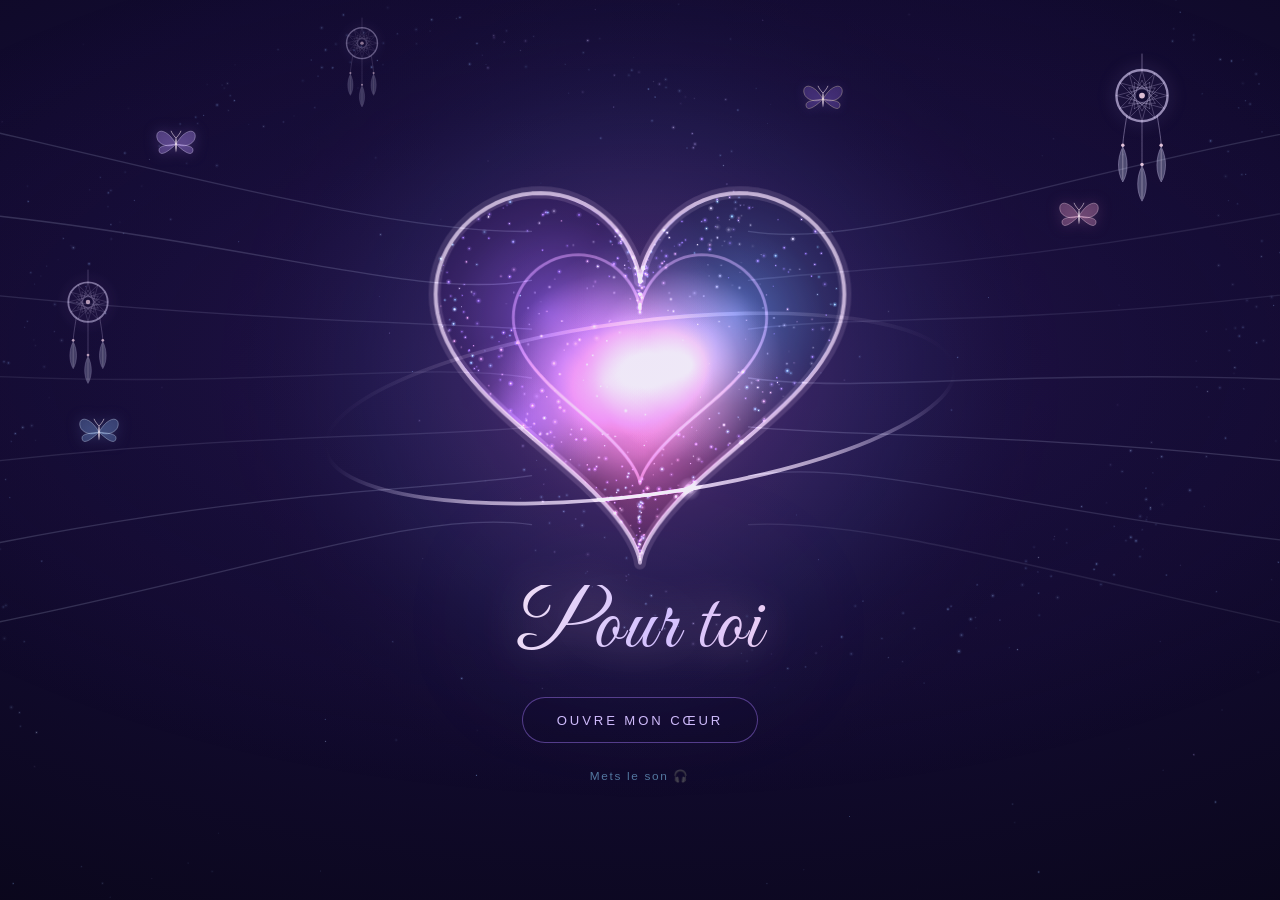
==== commit 8e1ed2da: "fix(ux): le cadeau ne peut plus sembler cassé Trois corrections critiques relevées à l'audit :  · Ch" ====
--- a/index.html
+++ b/index.html
@@ -813,8 +813,18 @@
 let rotT = 0;                        // le cœur oscille doucement (jamais vu par la tranche)
 let dimTarget = 1, dim = 1;          // le cœur s'estompe pendant la lecture
 
-function heartScaleBase(){ return Math.min(W * 0.40, H * 0.30, 240); }
-function heartCenter(){ return { x: W * 0.5, y: H * 0.42 }; }
+/* Téléphone tenu à l'horizontale : plus de hauteur que de place — le cœur se
+   range à gauche et laisse la colonne de droite au titre et au bouton. */
+function wideShort(){ return W > H * 1.45 && H < 560; }
+
+function heartScaleBase(){
+  return wideShort() ? Math.min(W * 0.26, H * 0.42, 240)
+                     : Math.min(W * 0.40, H * 0.30, 240);
+}
+function heartCenter(){
+  return wideShort() && state === 'intro' ? { x: W * 0.28, y: H * 0.52 }
+                                          : { x: W * 0.5,  y: H * 0.42 };
+}
 function introScale(){ return heartScaleBase() * 0.92; }   // l'accueil : cœur en grand
 
 /* ---------- Boucle de rendu (horloge = timestamp rAF) ---------- */
--- a/intro.css
+++ b/intro.css
@@ -133,6 +133,23 @@
   .f4{ display: none; }
 }
 
+/* ---------- Téléphone à l'horizontale ---------- */
+@media (orientation: landscape) and (max-height: 560px){
+  #intro{
+    justify-content: center;
+    padding: 0 4vw 0 48vw;               /* le cœur occupe la gauche */
+    gap: 14px;
+  }
+  .intro-title{ font-size: clamp(1.9rem, 8.4vh, 3rem); padding: 0; }
+  #hint{ font-size: 0.68rem; }
+  #decor .c2, #decor .c3, #decor .f3{ display: none; }   /* on désencombre */
+  #decor .c1{ width: clamp(44px, 14vh, 70px); }
+  #intro::before{
+    background: radial-gradient(90% 100% at 28% 52%,
+                rgba(126,72,196,0.14) 0%, rgba(74,36,128,0.07) 45%, transparent 74%);
+  }
+}
+
 @media (prefers-reduced-motion: reduce){
   .intro-title{ animation: titleIn 1.2s ease 0.3s forwards; }
   #decor{ animation: decorIn 1.2s ease 0.4s forwards; }
--- a/birthday.css
+++ b/birthday.css
@@ -248,7 +248,7 @@
   pointer-events: none;
   will-change: transform, opacity;
 }
-.bday-biu svg{ width: 18px; height: 18px; fill: var(--rose); filter: drop-shadow(0 0 8px rgba(240,168,216,0.7)); }
+.bday-biu svg{ width: 18px; height: 18px; fill: #e83246; filter: drop-shadow(0 0 9px rgba(255,70,100,0.75)); }
 .bday-biu i{
   font-family: var(--ui); font-style: normal;
   font-size: 0.6rem; letter-spacing: 0.14em; text-transform: uppercase;
@@ -267,7 +267,7 @@
   transform-box: fill-box;
   transform-origin: 50% 50%;
   transition: opacity 0.45s ease, transform 0.55s cubic-bezier(.2,1.5,.4,1);
-  filter: drop-shadow(0 0 5px rgba(240,168,216,0.45));
+  filter: drop-shadow(0 0 6px rgba(255,64,96,0.5));
 }
 .bday-heart use.lit{ opacity: 1; transform: none; }
 .bday-heart.beat{ animation: heartBeat 1.7s ease-in-out infinite; transform-origin: 50% 50%; }
--- a/gallery.css
+++ b/gallery.css
@@ -243,6 +243,44 @@
   transition: transform 0.5s cubic-bezier(.2,.7,.25,1), opacity 0.45s ease;
 }
 #viewer.in .view-media{ transform: none; opacity: 1; }
+/* Pendant le chargement : l'aperçu flou tient la place, à la bonne taille */
+.view-media.loading{
+  width: min(94vw, 820px);
+  height: min(78vh, 560px);
+  background-size: cover;
+  background-position: center;
+}
+.view-media.loading::after{
+  content: '';
+  position: absolute; inset: 0;
+  -webkit-backdrop-filter: blur(22px); backdrop-filter: blur(22px);
+  background: rgba(6,4,16,0.35);
+}
+
+/* Un souvenir qui ne s'ouvre pas — on le dit, sans casser l'écran */
+.view-broken{
+  display: grid; place-items: center; gap: 14px;
+  width: min(86vw, 420px); height: min(48vh, 300px);
+  padding: 24px;
+  text-align: center;
+}
+.view-broken svg{ width: 44px; height: 44px; fill: rgba(232,50,70,0.55); }
+.view-broken p{
+  font-family: var(--ui); font-size: 0.78rem; letter-spacing: 0.08em;
+  color: rgba(228,224,251,0.7);
+}
+
+/* Idem pour une vignette : un cœur discret, jamais l'icône du navigateur */
+.card.failed .card-frame{
+  display: grid; place-items: center;
+  background: linear-gradient(160deg, rgba(27,17,69,0.9), rgba(9,6,22,0.9));
+}
+.card.failed .card-frame::after{
+  content: '♥';
+  font-size: 1.6rem;
+  color: rgba(232,50,70,0.4);
+}
+
 .view-media img, .view-media video{
   display: block;
   max-width: min(94vw, 820px); max-height: 78vh;
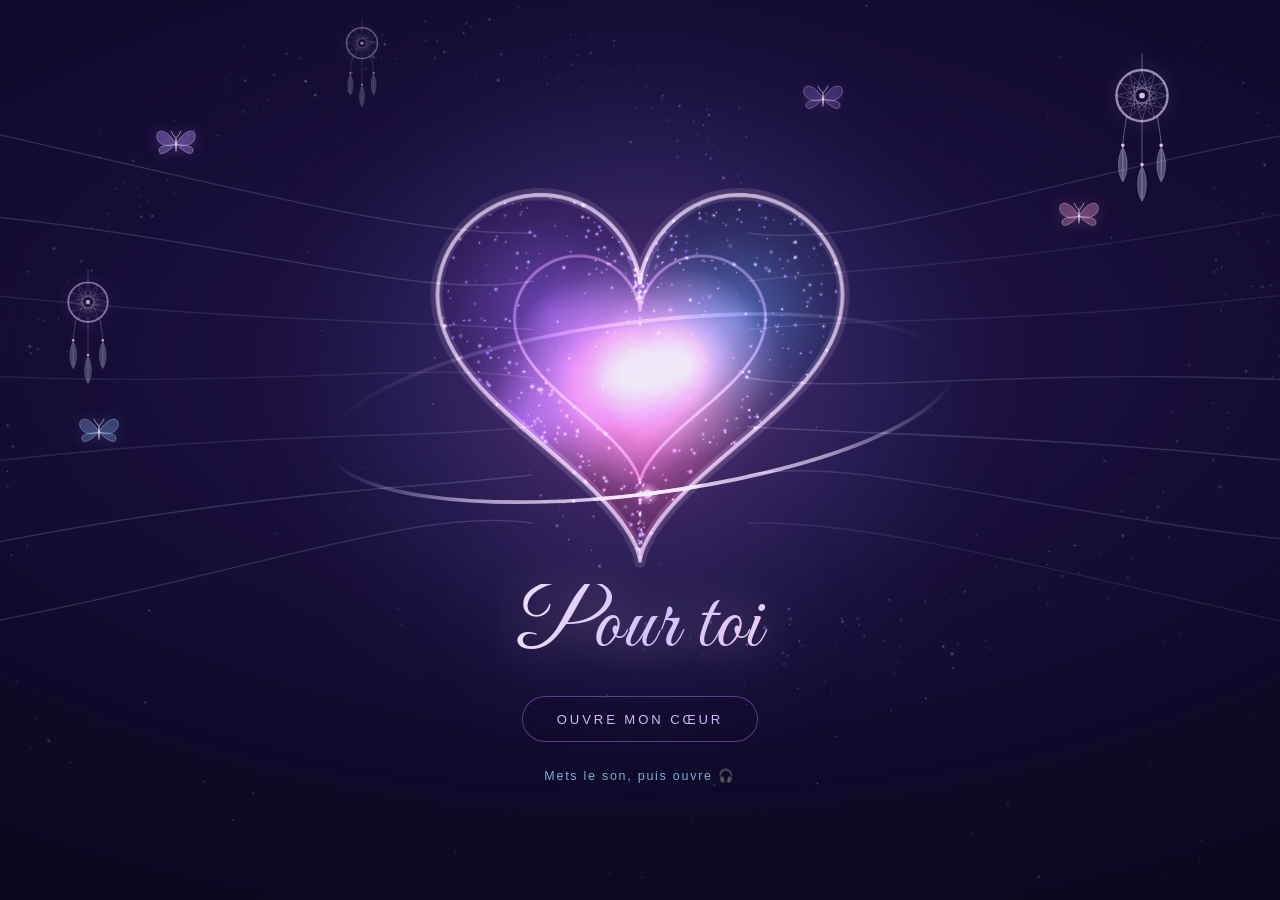
==== commit b161751a: "fix(ux): parcours, accessibilité et lisibilité Suite de l'audit.  Parcours — les adresses (#cadeau, " ====
--- a/index.html
+++ b/index.html
@@ -5,6 +5,16 @@
 <meta name="viewport" content="width=device-width, initial-scale=1, viewport-fit=cover">
 <meta name="theme-color" content="#070513">
 <title>Pour toi ✨</title>
+<meta name="description" content="Une lettre, des souvenirs et un cadeau à ouvrir.">
+<!-- L'aperçu quand le lien est partagé (WhatsApp, messages, réseaux).
+     L'adresse doit rester absolue : les robots d'aperçu ne résolvent pas
+     toujours les chemins relatifs. À changer si le domaine change. -->
+<meta property="og:type" content="website">
+<meta property="og:title" content="Pour toi ✨">
+<meta property="og:description" content="Une lettre, des souvenirs et un cadeau à ouvrir.">
+<meta property="og:image" content="https://love-self-omega.vercel.app/apercu.jpg">
+<meta property="og:url" content="https://love-self-omega.vercel.app/">
+<meta name="twitter:card" content="summary_large_image">
 <style>
   :root{
     --night:      #070513;   /* la nuit, teintée de violet */
@@ -79,9 +89,9 @@
 
   #hint{
     font-family: var(--ui);
-    font-size: 0.74rem;
+    font-size: 0.78rem;
     letter-spacing: 0.14em;
-    color: rgba(138,212,255,0.55);
+    color: rgba(150,216,255,0.82);
   }
 
   /* ---------- Voile de lisibilité pendant la lecture ---------- */
@@ -124,7 +134,7 @@
 
   /* ---------- Signature finale ---------- */
   #finale{ margin-top: 3.2em; margin-bottom: 0; }
-  #finale h1{
+  #finale h2{
     font-family: var(--display);
     font-weight: 400;
     font-size: clamp(2.1rem, 8.2vw, 4.4rem);
@@ -157,7 +167,7 @@
   #topbar > *{ pointer-events: auto; flex: 0 0 auto; }
 
   .topbtn{
-    height: 42px; padding: 0 18px;
+    height: 46px; padding: 0 18px;            /* 44 px minimum au pouce */
     border-radius: 999px;
     border: 1px solid rgba(169,124,255,0.28);
     background: rgba(16,10,40,0.45);
@@ -168,7 +178,7 @@
     opacity: 0; visibility: hidden;
     transition: opacity 1s ease, transform 0.35s ease, box-shadow 0.35s ease;
   }
-  body.reading .topbtn{ opacity: 0.75; visibility: visible; }
+  body.started .topbtn{ opacity: 0.75; visibility: visible; }   /* une sortie, dès le premier clic */
   .topbtn:hover{ transform: translateY(-1px); opacity: 1; box-shadow: 0 0 26px rgba(169,124,255,0.22); }
   .topbtn:focus-visible{ outline: 1px solid var(--violet); outline-offset: 3px; }
   @media (max-width: 560px){
@@ -177,7 +187,7 @@
   }
 
   #muteBtn{
-    width: 42px; height: 42px;
+    width: 46px; height: 46px;
     border-radius: 50%;
     border: 1px solid rgba(169,124,255,0.28);
     background: rgba(16,10,40,0.45);
@@ -347,7 +357,7 @@
   </div>
   <h1 class="intro-title" data-text="Pour toi">Pour toi</h1>
   <button id="openBtn" type="button">Ouvre mon cœur</button>
-  <p id="hint">Mets le son 🎧</p>
+  <p id="hint">Mets le son, puis ouvre 🎧</p>
 </section>
 
 <section id="letter" aria-live="polite">
@@ -358,7 +368,7 @@
     <p class="block">Je ne sais pas ce que l'avenir nous réserve, mais j'aimerais avoir la chance de construire quelque chose de beau avec toi, petit à petit. 🌹💑</p>
     <p class="block">Alors aujourd'hui, je prends mon courage à deux mains et je te le dis simplement&nbsp;: tu me plais énormément, je t'aime, et j'aimerais être celui qui pourra te rendre heureuse. ❤️🥰</p>
     <div id="finale" class="block">
-      <h1>Fumilayo<br>Fifamin Yousra</h1>
+      <h2>Fumilayo<br>Fifamin Yousra</h2>
       <p class="sig">— Prince</p>
     </div>
   </div>
@@ -448,7 +458,7 @@
   </section>
 </section>
 
-<div id="showIntro" class="show-intro" aria-hidden="true">
+<div id="showIntro" class="show-intro" role="status">
   <p>Bienvenue dans mes souvenirs</p>
 </div>
 
@@ -815,7 +825,7 @@
 
 /* Téléphone tenu à l'horizontale : plus de hauteur que de place — le cœur se
    range à gauche et laisse la colonne de droite au titre et au bouton. */
-function wideShort(){ return W > H * 1.45 && H < 560; }
+function wideShort(){ return W > H * 1.4 && H < 700; }   // doit suivre la média-requête de intro.css
 
 function heartScaleBase(){
   return wideShort() ? Math.min(W * 0.26, H * 0.42, 240)
--- a/intro.css
+++ b/intro.css
@@ -134,7 +134,7 @@
 }
 
 /* ---------- Téléphone à l'horizontale ---------- */
-@media (orientation: landscape) and (max-height: 560px){
+@media (orientation: landscape) and (max-height: 700px) and (min-aspect-ratio: 7/5){
   #intro{
     justify-content: center;
     padding: 0 4vw 0 48vw;               /* le cœur occupe la gauche */
--- a/birthday.css
+++ b/birthday.css
@@ -93,8 +93,8 @@
 .bday-lab{
   display: block; margin-top: 8px;
   font-family: var(--ui);
-  font-size: 0.56rem; letter-spacing: 0.2em; text-transform: uppercase;
-  color: rgba(138,212,255,0.5);
+  font-size: 0.6rem; letter-spacing: 0.18em; text-transform: uppercase;
+  color: rgba(150,216,255,0.8);
 }
 /* La seconde bat doucement */
 #bdaySec{ transition: opacity 0.4s ease; }
--- a/gallery.css
+++ b/gallery.css
@@ -210,9 +210,10 @@
 
 .gal-foot{
   margin-top: 3.4vh; text-align: center;
-  font-family: var(--ui); font-size: 0.68rem; letter-spacing: 0.2em;
-  text-transform: uppercase; color: rgba(183,175,224,0.4);
-}
+  font-family: var(--ui); font-size: 0.72rem; letter-spacing: 0.18em;
+  text-transform: uppercase; color: rgba(183,175,224,0.78);
+}
+.deck.is-grid ~ .gal-foot{ visibility: hidden; }   /* « fais glisser » ne vaut qu'au cercle */
 
 /* ---------- Visionneuse ---------- */
 #viewer{
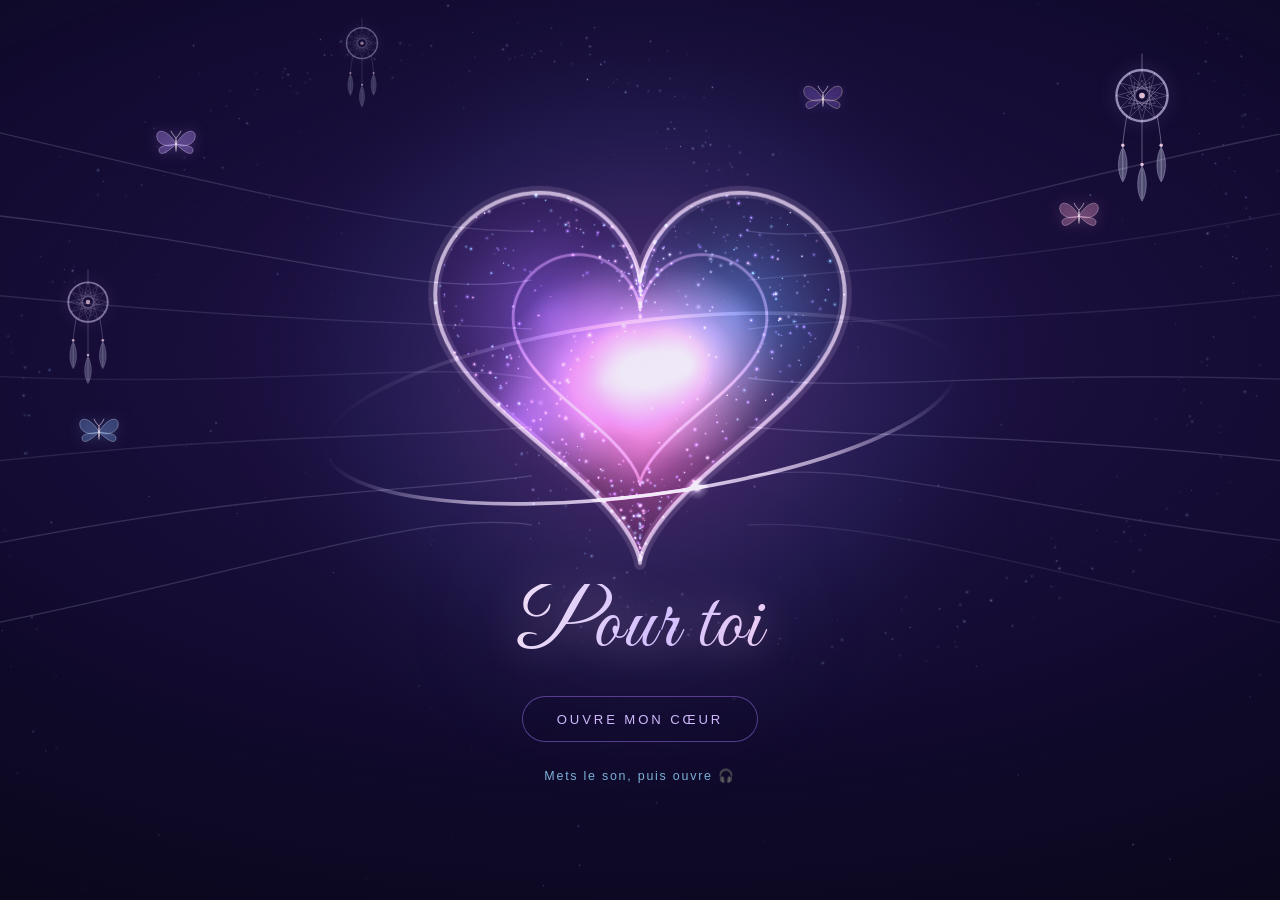
==== commit c68a637d: "feat: 4 nouveaux souvenirs, la musique par fichier, la lettre au rythme de la lectrice Les quatre fi" ====
--- a/index.html
+++ b/index.html
@@ -94,6 +94,30 @@
     color: rgba(150,216,255,0.82);
   }
 
+  /* ---------- Le repère « descends » ---------- */
+  #scrollHint{
+    position: fixed; left: 50%; bottom: 3.4vh; z-index: 4;
+    transform: translateX(-50%);
+    color: var(--violet-soft); font-size: 1.5rem; line-height: 1;
+    opacity: 0; visibility: hidden;
+    transition: opacity 1.2s ease, visibility 0s linear 1.2s;
+    pointer-events: none;
+    text-shadow: 0 0 18px rgba(169,124,255,0.5);
+  }
+  body.reading #scrollHint{
+    opacity: 0.55; visibility: visible;
+    transition: opacity 1.6s ease 1s, visibility 0s;
+    animation: hintBob 2.6s ease-in-out infinite;
+  }
+  body.scrolled #scrollHint, body.view-open #scrollHint, body.show-on #scrollHint{
+    opacity: 0; visibility: hidden; animation: none;
+    transition: opacity 0.6s ease, visibility 0s linear 0.6s;
+  }
+  @keyframes hintBob{
+    0%, 100%{ transform: translate(-50%, 0); }
+    50%     { transform: translate(-50%, 8px); }
+  }
+
   /* ---------- Voile de lisibilité pendant la lecture ---------- */
   #veil{
     position: fixed; inset: 0; z-index: 1;
@@ -202,6 +226,7 @@
 
   @media (prefers-reduced-motion: reduce){
     #openBtn{ animation: none; }
+    body.reading #scrollHint{ animation: none; }
     .block{ transform: none; transition: opacity 1.6s ease; }
   }
 </style>
@@ -458,6 +483,8 @@
   </section>
 </section>
 
+<div id="scrollHint" aria-hidden="true">↓</div>
+
 <div id="showIntro" class="show-intro" role="status">
   <p>Bienvenue dans mes souvenirs</p>
 </div>
@@ -1022,44 +1049,62 @@
   tStateInit = true;
 }
 
-/* Révélation du texte, bloc par bloc, sur l'horloge d'animation (rythme lent) */
+/* =========================================================================
+   La lettre — c'est elle qui donne le rythme
+   -------------------------------------------------------------------------
+   Les paragraphes n'arrivent plus à heure fixe : chacun se révèle quand elle
+   arrive dessus. Elle peut lire à son rythme, revenir en arrière, ou filer
+   droit vers les souvenirs — tout est accessible dès la première seconde.
+   ========================================================================= */
 let reveals = [], revealsBuilt = false;
+
 function buildReveals(now){
   revealsBuilt = true;
-
   const HOLD = REDUCED ? 2.0 : 1.7;          // on laisse le cœur respirer seul
-  const STAGGER = 5.8;                        // secondes entre paragraphes
-  const blocks = document.querySelectorAll('#letter .block:not(#finale)');
+  reveals.push({ at: now + HOLD, fn: startReading });
+}
+
+function startReading(){
+  document.body.classList.add('reading');
+  dimTarget = 0.38;
+
+  const letter = document.getElementById('letter');
+  const blocks = Array.prototype.slice.call(document.querySelectorAll('#letter .block'));
   const finale = document.getElementById('finale');
-  const t0 = now + HOLD;
-
-  reveals.push({ at: t0, fn(){
-    document.body.classList.add('reading');
-    dimTarget = 0.38;
-  }});
-  blocks.forEach((b, i) => {
-    reveals.push({ at: t0 + i * STAGGER, fn(){ b.classList.add('show'); } });
-  });
-  reveals.push({ at: t0 + blocks.length * STAGGER + 3.6, fn(){
-    finale.classList.add('show');
-    if (!REDUCED){
-      rainOn = true;
-      if (performance.now() - lastUserScroll > 5000){
-        finale.scrollIntoView({ behavior: 'smooth', block: 'center' });
-      }
-    }
-  }});
-  reveals.push({ at: t0 + blocks.length * STAGGER + 4.2, fn(){
-    if (window.revealBirthday) window.revealBirthday(false);
-  }});
-  reveals.push({ at: t0 + blocks.length * STAGGER + 9.6, fn(){
-    if (window.revealGallery) window.revealGallery(false);
-  }});
-}
-
-let lastUserScroll = -1e9;
-document.getElementById('letter').addEventListener('wheel', () => { lastUserScroll = performance.now(); }, { passive: true });
-document.getElementById('letter').addEventListener('touchmove', () => { lastUserScroll = performance.now(); }, { passive: true });
+
+  /* Le premier paragraphe est déjà là : l'écran n'est jamais vide. */
+  if (blocks[0]) blocks[0].classList.add('show');
+
+  const ouvre = (b) => {
+    b.classList.add('show');
+    if (b === finale && !REDUCED) rainOn = true;   // la pluie dorée au nom
+  };
+
+  if (!REDUCED && 'IntersectionObserver' in window){
+    const io = new IntersectionObserver((entrees) => {
+      entrees.forEach((e) => {
+        if (!e.isIntersecting) return;
+        ouvre(e.target);
+        io.unobserve(e.target);
+      });
+    }, { root: letter, rootMargin: '0px 0px -10% 0px', threshold: 0.12 });
+    blocks.forEach((b) => io.observe(b));
+  } else {
+    blocks.forEach(ouvre);                          // sans observateur : tout est là
+  }
+
+  /* Le reste de la page est ouvert tout de suite : la barre du haut y mène,
+     et le simple fait de descendre suffit. */
+  if (window.revealBirthday) window.revealBirthday(false);
+  if (window.revealGallery) window.revealGallery(false);
+}
+
+/* Le petit repère « descends » s'efface au premier geste */
+const letterBox = document.getElementById('letter');
+const gesteDeLecture = () => document.body.classList.add('scrolled');
+letterBox.addEventListener('scroll', gesteDeLecture, { passive: true, once: true });
+letterBox.addEventListener('wheel', gesteDeLecture, { passive: true, once: true });
+letterBox.addEventListener('touchmove', gesteDeLecture, { passive: true, once: true });
 
 document.getElementById('openBtn').addEventListener('click', () => startExperience(false));
 
@@ -1086,23 +1131,61 @@
 }
 
 /* =========================================================================
-   MUSIQUE — générée en Web Audio API (aucun fichier)
+   MUSIQUE
    -------------------------------------------------------------------------
-   💿 POUR METTRE TA PROPRE MUSIQUE (MP3) À LA PLACE :
-   1. Mets ton fichier (ex. "musique.mp3") à côté de index.html.
-   2. Remplace tout le bloc audio ci-dessous par :
-        let audio;
-        function startMusic(){
-          audio = new Audio('musique.mp3');
-          audio.loop = true; audio.volume = 0;
-          audio.play();
-          const fade = setInterval(() => {
-            audio.volume = Math.min(0.7, audio.volume + 0.02);
-            if (audio.volume >= 0.7) clearInterval(fade);
-          }, 90);
-        }
-        function setMuted(m){ if (audio) audio.muted = m; }
+   💿 TA MUSIQUE : pose simplement un fichier nommé « musique.mp3 » à côté
+   de index.html. C'est lui qui jouera, en boucle, avec un fondu de 3 s.
+
+   S'il n'y est pas — ou si le navigateur ne sait pas le lire — la nappe
+   générée en Web Audio prend le relais toute seule : la page n'est jamais
+   muette, et il n'y a rien d'autre à changer dans le code.
    ========================================================================= */
+const MUSIC_FILE  = 'musique.mp3';
+const FILE_VOLUME = 0.62;
+let audio = null, fadeTimer = 0;
+
+/* Fondu du volume du fichier, en douceur */
+function fadeAudio(cible, secondes){
+  if (!audio) return;
+  clearInterval(fadeTimer);
+  const PAS = 40;
+  const n = Math.max(1, Math.round(secondes * 1000 / PAS));
+  const depart = audio.volume, ecart = (cible - depart) / n;
+  let i = 0;
+  fadeTimer = setInterval(() => {
+    i++;
+    if (audio) audio.volume = Math.max(0, Math.min(1, depart + ecart * i));
+    if (i >= n) clearInterval(fadeTimer);
+  }, PAS);
+}
+
+function startMusic(){
+  const a = new Audio(MUSIC_FILE);
+  a.loop = true; a.volume = 0; a.preload = 'auto';
+
+  let tranché = false;
+  const secours = () => {                      // pas de fichier : on joue la nappe
+    if (tranché) return;
+    tranché = true;
+    try { a.pause(); } catch (e) {}
+    audio = null;
+    startGeneratedMusic();
+  };
+
+  a.addEventListener('error', secours, { once: true });
+  a.addEventListener('playing', () => {
+    if (tranché) return;
+    tranché = true;
+    audio = a;
+    if (muted) a.muted = true;
+    fadeAudio(FILE_VOLUME, 3);
+  }, { once: true });
+
+  const joue = a.play();
+  if (joue && joue.catch) joue.catch(secours);
+  setTimeout(secours, 4000);                   // rien n'a démarré : on n'attend pas plus
+}
+
 let AC = null, master = null, bus = null, muted = false;
 const VOLUME = 0.20;
 const midi = m => 440 * Math.pow(2, (m - 69) / 12);
@@ -1118,7 +1201,7 @@
 /* Pentatonique consonante avec les 4 accords, pour les notes "piano" */
 const SPARKLE = [72, 74, 76, 79, 81, 84, 88];
 
-function startMusic(){
+function startGeneratedMusic(){
   AC = new (window.AudioContext || window.webkitAudioContext)();
   if (AC.state === 'suspended') AC.resume();
 
@@ -1190,6 +1273,7 @@
 
 function setMuted(m){
   muted = m;
+  if (audio){ audio.muted = m; return; }
   if (!master) return;
   const t = AC.currentTime;
   master.gain.cancelScheduledValues(t);
@@ -1199,7 +1283,9 @@
 
 /* Baisse la nappe pendant la lecture d'une vidéo, puis la remonte */
 function duckMusic(on){
-  if (!master || muted) return;
+  if (muted) return;
+  if (audio){ fadeAudio(on ? FILE_VOLUME * 0.12 : FILE_VOLUME, 0.6); return; }
+  if (!master) return;
   const t = AC.currentTime;
   master.gain.cancelScheduledValues(t);
   master.gain.setValueAtTime(master.gain.value, t);
--- a/birthday.css
+++ b/birthday.css
@@ -7,6 +7,7 @@
   max-width: 760px;
   margin: 0 auto;
   padding: 0 4vw 6vh;
+  scroll-margin-top: 92px;          /* la barre du haut ne mord pas sur la carte */
   text-align: center;
   opacity: 0; visibility: hidden;
   transform: translateY(22px);
--- a/gallery.css
+++ b/gallery.css
@@ -7,6 +7,7 @@
 
 /* ---------- Section ---------- */
 #gallery{
+  scroll-margin-top: 92px;          /* la barre du haut ne mord pas sur le titre */
   max-width: 1180px;
   margin: 0 auto;
   padding: 0 4vw 16vh;
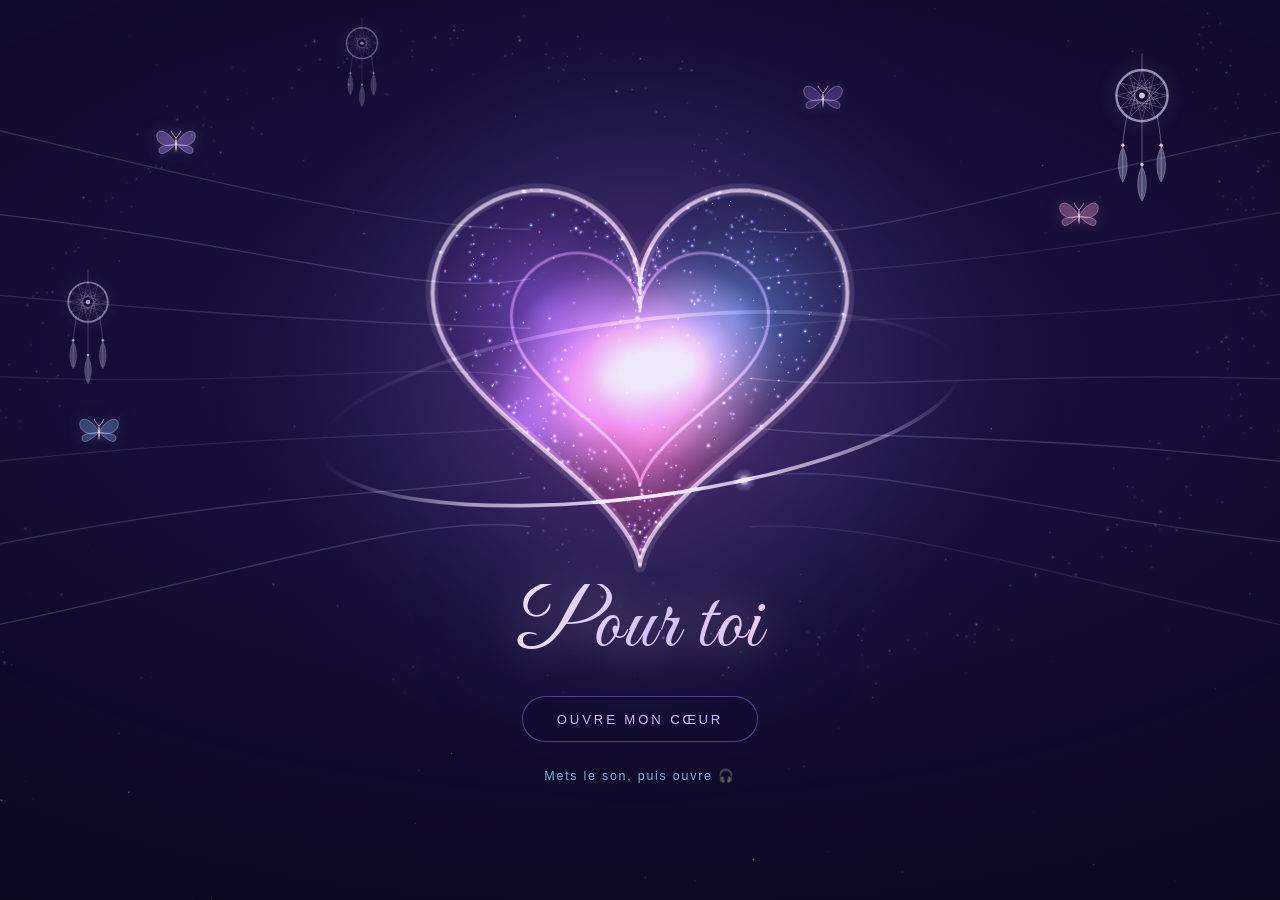
==== commit 870447cf: "feat: la lettre devient un jeu de cartes verticales Les paragraphes ne s'affichent plus un par un. I" ====
--- a/index.html
+++ b/index.html
@@ -132,6 +132,7 @@
   #letter{
     position: fixed; inset: 0; z-index: 3;
     overflow-y: auto;
+    scroll-snap-type: y proximity;      /* le défilé se cale sur chaque passage */
     overflow-x: hidden;        /* le défilé 3D déborde sur les côtés : pas de glissement latéral */
     -webkit-overflow-scrolling: touch;
     visibility: hidden; pointer-events: none;
@@ -232,6 +233,7 @@
 </style>
 <link rel="icon" href="data:image/svg+xml,%3Csvg xmlns='http://www.w3.org/2000/svg' viewBox='0 0 10 10'%3E%3Cpath fill='%23f0b8c4' d='M5 9.1C1.3 6.5.4 4.6 1.7 3.1 2.8 1.8 4.3 2 5 3.3 5.7 2 7.2 1.8 8.3 3.1 9.6 4.6 8.7 6.5 5 9.1Z'/%3E%3C/svg%3E">
 <link rel="stylesheet" href="intro.css">
+<link rel="stylesheet" href="letter.css">
 <link rel="stylesheet" href="birthday.css">
 <link rel="stylesheet" href="gallery.css">
 </head>
@@ -1052,9 +1054,10 @@
 /* =========================================================================
    La lettre — c'est elle qui donne le rythme
    -------------------------------------------------------------------------
-   Les paragraphes n'arrivent plus à heure fixe : chacun se révèle quand elle
-   arrive dessus. Elle peut lire à son rythme, revenir en arrière, ou filer
-   droit vers les souvenirs — tout est accessible dès la première seconde.
+   Les paragraphes n'arrivent plus à heure fixe. Ils sont empilés en cartes
+   (voir letter.js) et c'est le défilement qui les fait tourner. Ici on ne
+   garde que l'ouverture : la lettre paraît, le cœur s'estompe, et le reste
+   de la page est accessible dès la première seconde.
    ========================================================================= */
 let reveals = [], revealsBuilt = false;
 
@@ -1068,30 +1071,8 @@
   document.body.classList.add('reading');
   dimTarget = 0.38;
 
-  const letter = document.getElementById('letter');
-  const blocks = Array.prototype.slice.call(document.querySelectorAll('#letter .block'));
-  const finale = document.getElementById('finale');
-
-  /* Le premier paragraphe est déjà là : l'écran n'est jamais vide. */
-  if (blocks[0]) blocks[0].classList.add('show');
-
-  const ouvre = (b) => {
-    b.classList.add('show');
-    if (b === finale && !REDUCED) rainOn = true;   // la pluie dorée au nom
-  };
-
-  if (!REDUCED && 'IntersectionObserver' in window){
-    const io = new IntersectionObserver((entrees) => {
-      entrees.forEach((e) => {
-        if (!e.isIntersecting) return;
-        ouvre(e.target);
-        io.unobserve(e.target);
-      });
-    }, { root: letter, rootMargin: '0px 0px -10% 0px', threshold: 0.12 });
-    blocks.forEach((b) => io.observe(b));
-  } else {
-    blocks.forEach(ouvre);                          // sans observateur : tout est là
-  }
+  /* La lettre elle-même est tenue par letter.js : les passages sont empilés
+     en cartes, et c'est le défilement qui les fait tourner. */
 
   /* Le reste de la page est ouvert tout de suite : la barre du haut y mène,
      et le simple fait de descendre suffit. */
@@ -1297,6 +1278,8 @@
   reduced: REDUCED,
   burst: spawnBurst,
   duck: duckMusic,
+  /* La pluie dorée, quand la lettre arrive sur le nom */
+  rain(on){ rainOn = !!on; },
   /* Arrivée directe (#cadeau, #anniversaire, #galerie) : on saute l'accueil.
      Le cœur est déjà formé, le décor de nébuleuse s'efface, et la frise de
      la lettre ne s'enclenche pas — la page ne bougera pas toute seule. */
@@ -1328,6 +1311,7 @@
 });
 
 </script>
+<script src="letter.js"></script>
 <script src="birthday.js"></script>
 <script src="gallery.js"></script>
 </body>
--- a/letter.css
+++ b/letter.css
@@ -0,0 +1,120 @@
+/* =========================================================================
+   La lettre — un jeu de cartes verticales.
+   Un paragraphe au centre, les autres derrière en perspective. C'est le
+   défilement qui les fait tourner : au doigt, à la molette, au clavier.
+   Dépend des variables de couleur définies dans index.html.
+   ========================================================================= */
+
+.letter-inner.deck-on{
+  position: relative;
+  max-width: none;
+  margin: 0;
+  padding: 0;
+}
+
+.letter-pin{
+  position: sticky; top: 0;
+  height: 100vh; height: 100dvh;
+  display: grid; place-items: center;
+  overflow: hidden;
+  pointer-events: none;                 /* le défilement passe au travers */
+}
+
+.letter-deck{
+  position: relative;
+  width: min(560px, 86vw);
+  height: min(62vh, 470px);
+  perspective: 1200px;
+  transform-style: preserve-3d;
+}
+
+.lcard{
+  position: absolute; inset: 0;
+  display: grid; place-items: center;
+  padding: clamp(22px, 5vw, 38px) clamp(18px, 5vw, 34px);
+  border-radius: 22px;
+  border: 1px solid rgba(169,124,255,0.2);
+  background: linear-gradient(160deg, #1d1249, #0e0926);   /* opaque : une carte en cache une autre */
+  box-shadow: 0 26px 70px rgba(6,4,16,0.55), inset 0 1px 0 rgba(255,255,255,0.05);
+  -webkit-backdrop-filter: blur(8px); backdrop-filter: blur(8px);
+  will-change: transform, opacity;
+  transform-origin: 50% 50%;
+  text-align: center;
+}
+/* Le voile qui enfonce les cartes du fond, au lieu de les rendre transparentes */
+.lcard::after{
+  content: '';
+  position: absolute; inset: 0;
+  border-radius: 22px;
+  background: rgba(7,5,19,var(--dim, 0));
+  pointer-events: none;
+}
+.lcard .block{
+  opacity: 1;
+  transform: none;
+  margin: 0;
+  max-height: 100%;
+  overflow: hidden;
+}
+
+/* La carte au centre : elle seule est nette et cliquable */
+.lcard.here{
+  pointer-events: auto;
+  border-color: rgba(169,124,255,0.42);
+  box-shadow: 0 26px 70px rgba(6,4,16,0.6), 0 0 60px rgba(169,124,255,0.1),
+              inset 0 1px 0 rgba(255,255,255,0.06);
+}
+
+/* ---------- Le nom, sur la dernière carte ---------- */
+.lcard #finale{ margin: 0; }
+
+/* ---------- Les points de repère, sur le côté ---------- */
+.letter-dots{
+  position: absolute; right: max(10px, 2.4vw); top: 50%;
+  transform: translateY(-50%);
+  display: grid; gap: 10px;
+  pointer-events: auto;
+  z-index: 3;
+}
+.letter-dots button{
+  width: 9px; height: 9px; padding: 0;
+  border-radius: 50%;
+  border: 1px solid rgba(169,124,255,0.45);
+  background: transparent;
+  cursor: pointer;
+  transition: background 0.35s ease, transform 0.35s ease, box-shadow 0.35s ease;
+}
+.letter-dots button:hover{ transform: scale(1.25); }
+.letter-dots button[aria-current="true"]{
+  background: var(--violet-soft);
+  box-shadow: 0 0 12px rgba(211,192,255,0.7);
+  transform: scale(1.25);
+}
+.letter-dots button:focus-visible{ outline: 1px solid var(--violet); outline-offset: 3px; }
+
+/* ---------- Le repère de course, tout en bas de la carte ---------- */
+.letter-count{
+  position: absolute; left: 50%; bottom: max(12px, 2.2vh);
+  transform: translateX(-50%);
+  font-family: var(--ui);
+  font-size: 0.62rem; letter-spacing: 0.22em;
+  color: rgba(183,175,224,0.55);
+  font-variant-numeric: tabular-nums;
+  z-index: 3;
+}
+
+/* ---------- Les repères d'arrêt du défilement ---------- */
+.letter-anchor{
+  position: absolute; left: 0; width: 1px; height: 1px;
+  scroll-snap-align: start;
+  pointer-events: none;
+}
+
+@media (max-width: 480px){
+  .letter-deck{ height: min(66vh, 460px); }
+  .letter-dots{ right: 8px; gap: 8px; }
+}
+
+@media (prefers-reduced-motion: reduce){
+  .lcard{ transition: none; }
+}
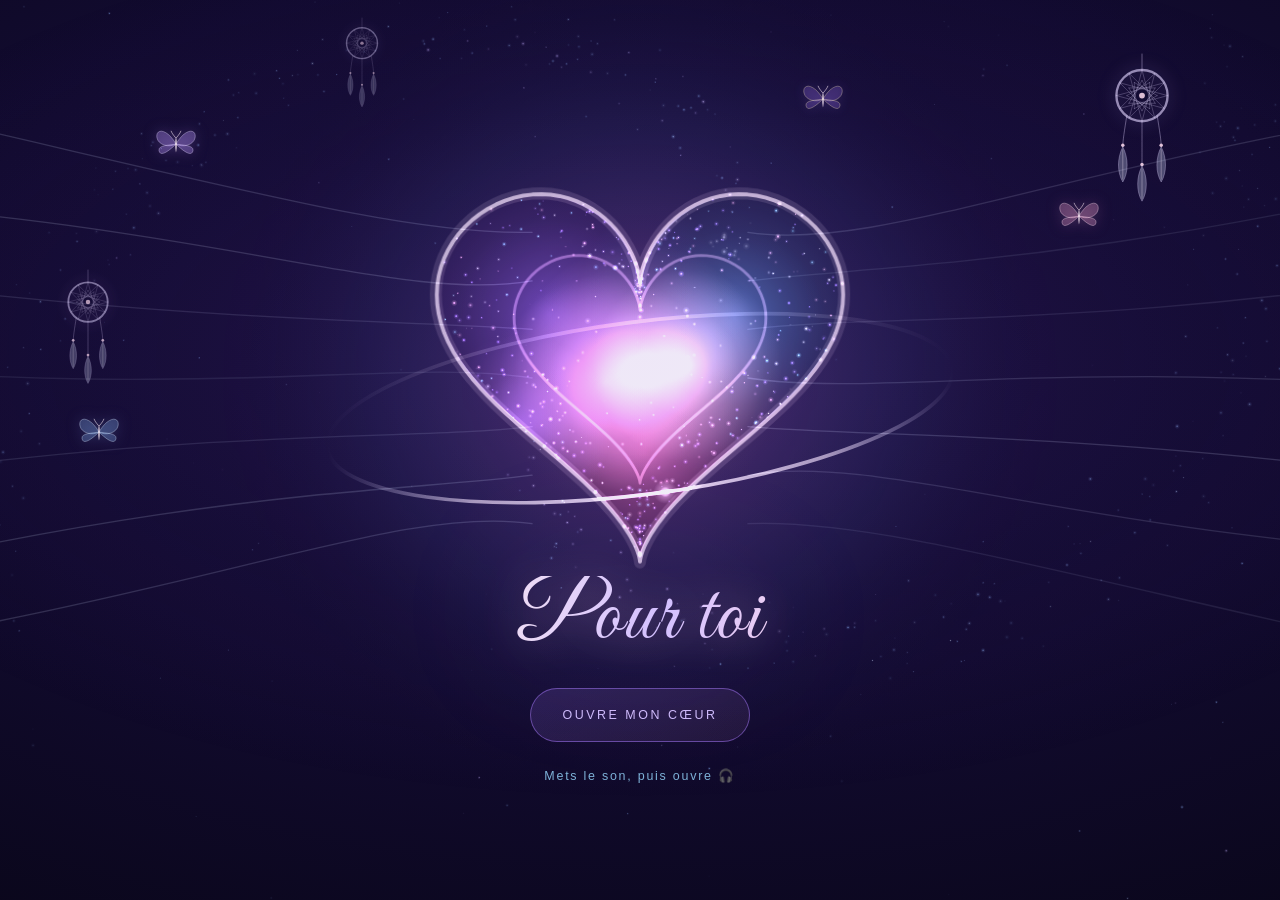
==== commit ddf68fbf: "refactor(ui): une page cohérente — architecture, boutons et lettre harmonisés Architecture · Le CSS " ====
--- a/index.html
+++ b/index.html
@@ -15,223 +15,8 @@
 <meta property="og:image" content="https://love-self-omega.vercel.app/apercu.jpg">
 <meta property="og:url" content="https://love-self-omega.vercel.app/">
 <meta name="twitter:card" content="summary_large_image">
-<style>
-  :root{
-    --night:      #070513;   /* la nuit, teintée de violet */
-    --indigo:     #170e3c;   /* le halo profond du fond */
-    --star-blue:  #8fb8ff;
-    --lavender:   #c3b0ff;
-    --violet:     #a97cff;   /* l'accent : violet */
-    --violet-soft:#d3c0ff;   /* sa version claire, pour les titres */
-    --sky:        #8ad4ff;   /* le léger bleu qui l'accompagne */
-    --rose:       #f0a8d8;   /* rose violacé, pour les cœurs */
-    --ink:        #e4e0fb;
-    --ink-dim:    #b7afe0;
-    --display: "Didot", "Bodoni MT", "Cochin", "Times New Roman", Georgia, serif;
-    --body:    "Iowan Old Style", "Palatino Linotype", Palatino, Georgia, serif;
-    --ui:      ui-sans-serif, -apple-system, "Segoe UI", Helvetica, Arial, sans-serif;
-  }
-
-  *{ margin:0; padding:0; box-sizing:border-box; }
-  html, body{ height:100%; }
-  body{
-    background:
-      radial-gradient(120% 90% at 50% 36%, var(--indigo) 0%, #120b30 46%, var(--night) 100%)
-      var(--night);
-    color: var(--ink);
-    font-family: var(--body);
-    overflow: hidden;
-    -webkit-font-smoothing: antialiased;
-  }
-
-  canvas#sky{
-    position: fixed; inset: 0;
-    width: 100%; height: 100%;
-    display: block;
-    z-index: 0;
-  }
-
-  /* ---------- Écran d'accueil ---------- */
-  #intro{
-    position: fixed; inset: 0; z-index: 2;
-    display: flex; flex-direction: column;
-    align-items: center; justify-content: flex-end;
-    padding-bottom: max(13vh, 84px);
-    gap: 26px;
-    transition: opacity 1.1s ease, visibility 0s linear 1.1s;
-  }
-  body.started #intro{ opacity: 0; visibility: hidden; pointer-events: none; }
-
-  #openBtn{
-    font-family: var(--ui);
-    font-size: 0.82rem;
-    letter-spacing: 0.22em;
-    text-transform: uppercase;
-    color: var(--violet-soft);
-    background: rgba(16,10,40,0.35);
-    border: 1px solid rgba(169,124,255,0.45);
-    border-radius: 999px;
-    padding: 15px 34px 14px;
-    cursor: pointer;
-    animation: halo 3.4s ease-in-out infinite;
-    transition: transform 0.35s ease, box-shadow 0.35s ease, background 0.35s ease;
-  }
-  #openBtn:hover, #openBtn:focus-visible{
-    transform: scale(1.045);
-    background: rgba(30,20,64,0.55);
-    box-shadow: 0 0 34px rgba(169,124,255,0.30), 0 0 90px rgba(169,124,255,0.12);
-  }
-  #openBtn:focus-visible{ outline: 1px solid var(--violet); outline-offset: 4px; }
-  @keyframes halo{
-    0%,100%{ box-shadow: 0 0 16px rgba(169,124,255,0.14), 0 0 50px rgba(169,124,255,0.05); }
-    50%    { box-shadow: 0 0 26px rgba(169,124,255,0.28), 0 0 74px rgba(169,124,255,0.10); }
-  }
-
-  #hint{
-    font-family: var(--ui);
-    font-size: 0.78rem;
-    letter-spacing: 0.14em;
-    color: rgba(150,216,255,0.82);
-  }
-
-  /* ---------- Le repère « descends » ---------- */
-  #scrollHint{
-    position: fixed; left: 50%; bottom: 3.4vh; z-index: 4;
-    transform: translateX(-50%);
-    color: var(--violet-soft); font-size: 1.5rem; line-height: 1;
-    opacity: 0; visibility: hidden;
-    transition: opacity 1.2s ease, visibility 0s linear 1.2s;
-    pointer-events: none;
-    text-shadow: 0 0 18px rgba(169,124,255,0.5);
-  }
-  body.reading #scrollHint{
-    opacity: 0.55; visibility: visible;
-    transition: opacity 1.6s ease 1s, visibility 0s;
-    animation: hintBob 2.6s ease-in-out infinite;
-  }
-  body.scrolled #scrollHint, body.view-open #scrollHint, body.show-on #scrollHint{
-    opacity: 0; visibility: hidden; animation: none;
-    transition: opacity 0.6s ease, visibility 0s linear 0.6s;
-  }
-  @keyframes hintBob{
-    0%, 100%{ transform: translate(-50%, 0); }
-    50%     { transform: translate(-50%, 8px); }
-  }
-
-  /* ---------- Voile de lisibilité pendant la lecture ---------- */
-  #veil{
-    position: fixed; inset: 0; z-index: 1;
-    background: radial-gradient(120% 95% at 50% 45%,
-                rgba(9,6,22,0.66) 0%, rgba(9,6,22,0.28) 58%, rgba(9,6,22,0) 100%);
-    opacity: 0; pointer-events: none;
-    transition: opacity 2.4s ease;
-  }
-  body.reading #veil{ opacity: 1; }
-
-  /* ---------- Le message ---------- */
-  #letter{
-    position: fixed; inset: 0; z-index: 3;
-    overflow-y: auto;
-    scroll-snap-type: y proximity;      /* le défilé se cale sur chaque passage */
-    overflow-x: hidden;        /* le défilé 3D déborde sur les côtés : pas de glissement latéral */
-    -webkit-overflow-scrolling: touch;
-    visibility: hidden; pointer-events: none;
-  }
-  body.reading #letter{ visibility: visible; pointer-events: auto; }
-
-  .letter-inner{
-    max-width: 620px;
-    margin: 0 auto;
-    padding: 14vh 8vw 22vh;
-    text-align: center;
-  }
-  .block{
-    font-size: clamp(1.02rem, 2.4vw + 0.62rem, 1.22rem);
-    line-height: 1.85;
-    color: var(--ink);
-    text-shadow: 0 1px 14px rgba(9,6,22,0.85);
-    margin-bottom: 2.3em;
-    opacity: 0;
-    transform: translateY(20px);
-    transition: opacity 1.9s ease, transform 1.9s ease;
-  }
-  .block.show{ opacity: 1; transform: translateY(0); }
-
-  /* ---------- Signature finale ---------- */
-  #finale{ margin-top: 3.2em; margin-bottom: 0; }
-  #finale h2{
-    font-family: var(--display);
-    font-weight: 400;
-    font-size: clamp(2.1rem, 8.2vw, 4.4rem);
-    letter-spacing: 0.055em;
-    line-height: 1.22;
-    color: var(--violet-soft);
-    text-shadow: 0 0 26px rgba(169,124,255,0.38),
-                 0 0 70px rgba(169,124,255,0.16);
-  }
-  #finale .sig{
-    margin-top: 1.35em;
-    font-family: var(--body);
-    font-style: italic;
-    font-size: clamp(1.05rem, 3vw, 1.3rem);
-    color: var(--ink-dim);
-    opacity: 0;
-    transition: opacity 2.2s ease 1.3s;
-  }
-  #finale.show .sig{ opacity: 1; }
-
-  /* ---------- Barre haute : anniversaire, souvenirs, son ---------- */
-  #topbar{
-    position: fixed; z-index: 4;
-    top: max(14px, env(safe-area-inset-top));
-    left: 16px; right: 16px;
-    display: flex; align-items: center; justify-content: flex-end;
-    gap: 10px;
-    pointer-events: none;                  /* seuls les boutons captent le clic */
-  }
-  #topbar > *{ pointer-events: auto; flex: 0 0 auto; }
-
-  .topbtn{
-    height: 46px; padding: 0 18px;            /* 44 px minimum au pouce */
-    border-radius: 999px;
-    border: 1px solid rgba(169,124,255,0.28);
-    background: rgba(16,10,40,0.45);
-    color: var(--violet-soft);
-    font-family: var(--ui);
-    font-size: 0.68rem; letter-spacing: 0.18em; text-transform: uppercase;
-    cursor: pointer;
-    opacity: 0; visibility: hidden;
-    transition: opacity 1s ease, transform 0.35s ease, box-shadow 0.35s ease;
-  }
-  body.started .topbtn{ opacity: 0.75; visibility: visible; }   /* une sortie, dès le premier clic */
-  .topbtn:hover{ transform: translateY(-1px); opacity: 1; box-shadow: 0 0 26px rgba(169,124,255,0.22); }
-  .topbtn:focus-visible{ outline: 1px solid var(--violet); outline-offset: 3px; }
-  @media (max-width: 560px){
-    .topbtn{ font-size: 0.6rem; padding: 0 12px; letter-spacing: 0.13em; }
-    #topbar{ gap: 8px; }
-  }
-
-  #muteBtn{
-    width: 46px; height: 46px;
-    border-radius: 50%;
-    border: 1px solid rgba(169,124,255,0.28);
-    background: rgba(16,10,40,0.45);
-    color: var(--ink);
-    font-size: 1.05rem;
-    cursor: pointer;
-    opacity: 0; visibility: hidden;
-    transition: opacity 1s ease;
-  }
-  body.started #muteBtn{ opacity: 0.85; visibility: visible; }
-  #muteBtn:focus-visible{ outline: 1px solid var(--violet); outline-offset: 3px; }
-
-  @media (prefers-reduced-motion: reduce){
-    #openBtn{ animation: none; }
-    body.reading #scrollHint{ animation: none; }
-    .block{ transform: none; transition: opacity 1.6s ease; }
-  }
-</style>
-<link rel="icon" href="data:image/svg+xml,%3Csvg xmlns='http://www.w3.org/2000/svg' viewBox='0 0 10 10'%3E%3Cpath fill='%23f0b8c4' d='M5 9.1C1.3 6.5.4 4.6 1.7 3.1 2.8 1.8 4.3 2 5 3.3 5.7 2 7.2 1.8 8.3 3.1 9.6 4.6 8.7 6.5 5 9.1Z'/%3E%3C/svg%3E">
+<link rel="stylesheet" href="main.css">
+<link rel="icon" href="data:image/svg+xml,%3Csvg xmlns='http://www.w3.org/2000/svg' viewBox='0 0 10 10'%3E%3Cpath fill='%23e83246' d='M5 9.1C1.3 6.5.4 4.6 1.7 3.1 2.8 1.8 4.3 2 5 3.3 5.7 2 7.2 1.8 8.3 3.1 9.6 4.6 8.7 6.5 5 9.1Z'/%3E%3C/svg%3E">
 <link rel="stylesheet" href="intro.css">
 <link rel="stylesheet" href="letter.css">
 <link rel="stylesheet" href="birthday.css">
@@ -383,11 +168,11 @@
     </span>
   </div>
   <h1 class="intro-title" data-text="Pour toi">Pour toi</h1>
-  <button id="openBtn" type="button">Ouvre mon cœur</button>
+  <button id="openBtn" class="pill pill--lead" type="button">Ouvre mon cœur</button>
   <p id="hint">Mets le son, puis ouvre 🎧</p>
 </section>
 
-<section id="letter" aria-live="polite">
+<section id="letter" aria-label="La lettre">
   <div class="letter-inner">
     <p class="block">Depuis que je t'ai rencontrée, quelque chose a changé en moi… ❤️ Tu occupes une place particulière dans mes pensées et dans mon cœur. 🥰</p>
     <p class="block">Je ne sais pas si les mots pourront vraiment exprimer tout ce que je ressens, mais je veux être sincère avec toi&nbsp;: je t'aime énormément. ❤️‍🔥 Tu es devenue cette personne à laquelle je pense le matin en me réveillant et le soir avant de m'endormir. 🌙✨</p>
@@ -414,7 +199,7 @@
         <div class="bday-unit"><span class="bday-num" id="bdaySec">--</span><span class="bday-lab">secondes</span></div>
       </div>
 
-      <button class="bday-gift" id="bdayGift" type="button" hidden>Ouvre ton cadeau ✨</button>
+      <button class="bday-gift pill pill--lead" id="bdayGift" type="button" hidden>Ouvre ton cadeau ✨</button>
 
       <div class="bday-stage" id="bdayStage" hidden aria-hidden="true">
         <!-- Le petit bonhomme : chaque trait est tracé par le code, l'un après l'autre. -->
@@ -455,9 +240,9 @@
 
       <p class="bday-msg" id="bdayMsg"></p>
       <p class="bday-love" id="bdayLove">Je t'aime</p>
-      <button class="bday-wish" id="bdayWish" type="button" hidden>Fais un vœu ✨</button>
+      <button class="bday-wish pill" id="bdayWish" type="button" hidden>Fais un vœu ✨</button>
       <p class="bday-secret" id="bdaySecret"></p>
-      <button class="bday-replay" id="bdayReplay" type="button" hidden>Revoir le cadeau ↺</button>
+      <button class="bday-replay pill pill--quiet" id="bdayReplay" type="button" hidden>Revoir le cadeau ↺</button>
     </div>
   </section>
 
@@ -469,32 +254,30 @@
     </div>
 
     <div class="gal-modes" role="group" aria-label="Affichage de la galerie">
-      <button type="button" data-mode="flow" aria-pressed="true">Cercle</button>
-      <button type="button" data-mode="grid" aria-pressed="false">Mosaïque</button>
+      <button class="pill" type="button" data-mode="flow" aria-pressed="true">Cercle</button>
+      <button class="pill" type="button" data-mode="grid" aria-pressed="false">Mosaïque</button>
     </div>
 
     <div id="deck" class="deck is-flow" aria-label="Défilé des souvenirs"></div>
 
     <div class="flow-foot" id="flowFoot">
-      <button class="nav" id="flowPrev" type="button" aria-label="Souvenir précédent">‹</button>
+      <button class="round" id="flowPrev" type="button" aria-label="Souvenir précédent">‹</button>
       <span id="flowCount">1 / 20</span>
-      <button class="nav" id="flowNext" type="button" aria-label="Souvenir suivant">›</button>
+      <button class="round" id="flowNext" type="button" aria-label="Souvenir suivant">›</button>
     </div>
 
     <p class="gal-foot">Fais glisser — touche une image pour l'ouvrir</p>
   </section>
 </section>
 
-<div id="scrollHint" aria-hidden="true">↓</div>
-
 <div id="showIntro" class="show-intro" role="status">
   <p>Bienvenue dans mes souvenirs</p>
 </div>
 
 <div id="topbar">
-  <button class="topbtn" id="bdayBtn" type="button">Anniversaire</button>
-  <button class="topbtn" id="galBtn" type="button">Souvenirs</button>
-  <button id="muteBtn" type="button" aria-label="Couper le son">🔊</button>
+  <button class="topbtn pill" id="bdayBtn" type="button">Anniversaire</button>
+  <button class="topbtn pill" id="galBtn" type="button">Souvenirs</button>
+  <button id="muteBtn" class="round" type="button" aria-label="Couper le son">🔊</button>
 </div>
 
 <div id="viewer" role="dialog" aria-modal="true" aria-label="Visionneuse de souvenirs">
@@ -502,815 +285,18 @@
   <div class="view-stage">
     <div class="view-media" id="viewMedia"></div>
   </div>
-  <button class="view-btn" id="viewClose" type="button" aria-label="Fermer">✕</button>
-  <button class="view-btn" id="viewPrev"  type="button" aria-label="Souvenir précédent">‹</button>
-  <button class="view-btn" id="viewNext"  type="button" aria-label="Souvenir suivant">›</button>
-  <button class="view-skip" id="viewSkip" type="button">Passer ▸</button>
+  <button class="round" id="viewClose" type="button" aria-label="Fermer">✕</button>
+  <button class="round" id="viewPrev"  type="button" aria-label="Souvenir précédent">‹</button>
+  <button class="round" id="viewNext"  type="button" aria-label="Souvenir suivant">›</button>
+  <button class="view-skip pill pill--quiet" id="viewSkip" type="button">Passer ▸</button>
   <div class="view-bar">
-    <button class="view-btn" id="viewCine" type="button" aria-pressed="false"
+    <button class="round" id="viewCine" type="button" aria-pressed="false"
             aria-label="Mode cinéma : défilement automatique">▶</button>
     <span id="viewCount"></span>
   </div>
 </div>
 
-<script>
-'use strict';
-/* =========================================================================
-   Pour toi — nuit étoilée & cœur de particules
-   Un seul fichier, aucune dépendance. Canvas 2D avec projection 3D maison.
-   ========================================================================= */
-
-const REDUCED = window.matchMedia('(prefers-reduced-motion: reduce)').matches;
-const AUTO    = location.hash.indexOf('auto') !== -1;  // mode capture d'écran
-if (location.hash.indexOf('debug') !== -1){            // captures : transitions coupées
-  const st = document.createElement('style');
-  st.textContent = '*,*::before,*::after{transition:none !important; animation:none !important;}';
-  document.head.appendChild(st);
-}
-
-const canvas = document.getElementById('sky');
-let ctx = canvas.getContext('2d');
-
-let W = 0, H = 0, DPR = 1;
-const MOBILE = window.innerWidth < 768;
-
-/* Budgets de particules (réduits sur mobile) */
-const N_GALAXY = MOBILE ? 230 : 380;
-const N_STARS  = MOBILE ?  80 : 120;
-const N_HEART  = MOBILE ? 270 : 360;
-const N_RAIN   = MOBILE ?  60 :  90;
-
-/* ---------- Sprites lumineux pré-rendus (rapides à dessiner) ---------- */
-function makeGlow(r, g, b){
-  const s = 64, c = document.createElement('canvas');
-  c.width = c.height = s;
-  const g2 = c.getContext('2d');
-  const grad = g2.createRadialGradient(s/2, s/2, 0, s/2, s/2, s/2);
-  grad.addColorStop(0.00, 'rgba(255,255,255,0.95)');
-  grad.addColorStop(0.18, `rgba(${r},${g},${b},0.85)`);
-  grad.addColorStop(0.45, `rgba(${r},${g},${b},0.28)`);
-  grad.addColorStop(1.00, `rgba(${r},${g},${b},0)`);
-  g2.fillStyle = grad;
-  g2.fillRect(0, 0, s, s);
-  return c;
-}
-const SPRITES = {
-  blue:   makeGlow(143, 184, 255),
-  lav:    makeGlow(195, 176, 255),
-  warm:   makeGlow(248, 240, 255),      // blanc légèrement violet
-  violet: makeGlow(169, 124, 255),      // l'accent du thème
-  sky:    makeGlow(138, 212, 255),      // le léger bleu
-  rose:   makeGlow(240, 168, 216),
-};
-
-const rand  = (a, b) => a + Math.random() * (b - a);
-const gauss = () => (Math.random() + Math.random() + Math.random() - 1.5) / 1.5;
-const easeOutCubic = t => 1 - Math.pow(1 - t, 3);
-const clamp01 = t => Math.max(0, Math.min(1, t));
-const lerp = (a, b, t) => a + (b - a) * t;
-
-/* ---------- Galaxie spirale (2 bras, cœur chaud, bords bleus) ---------- */
-const galaxy = [];
-for (let i = 0; i < N_GALAXY; i++){
-  const arm = i % 2;
-  const r = Math.pow(Math.random(), 0.62);               // densité vers le centre
-  const theta = arm * Math.PI + r * 3.6 + gauss() * 0.38;
-  const sprite = r < 0.22 ? SPRITES.warm
-               : r < 0.55 ? (Math.random() < 0.5 ? SPRITES.lav : SPRITES.blue)
-               : SPRITES.blue;
-  galaxy.push({
-    x: Math.cos(theta) * r,
-    y: gauss() * 0.05 * (1.15 - r),                      // disque fin
-    z: Math.sin(theta) * r,
-    sprite,
-    size: rand(2.2, r < 0.2 ? 8 : 5.5),
-    alpha: rand(0.25, 0.8) * (1.1 - r * 0.5),
-    tw: rand(0.4, 1.4), ph: rand(0, Math.PI * 2),
-  });
-}
-const TILT = 1.08;                    // inclinaison du disque (~62°)
-const cosT = Math.cos(TILT), sinT = Math.sin(TILT);
-
-/* ---------- Étoiles ambiantes (espace écran, scintillement) ---------- */
-let stars = [];
-function makeStars(){
-  stars = [];
-  for (let i = 0; i < N_STARS; i++){
-    stars.push({
-      x: Math.random(), y: Math.random(),
-      size: rand(1.6, 4.2),
-      alpha: rand(0.15, 0.6),
-      tw: rand(0.5, 2.2), ph: rand(0, Math.PI * 2),
-      sprite: Math.random() < 0.85 ? SPRITES.blue : SPRITES.lav,
-    });
-  }
-}
-
-/* ---------- Le cœur : équation paramétrique + volume en z ---------- */
-function heartPoint(t){
-  const x = 16 * Math.pow(Math.sin(t), 3);
-  const y = 13 * Math.cos(t) - 5 * Math.cos(2*t) - 2 * Math.cos(3*t) - Math.cos(4*t);
-  return { x: x / 17, y: -y / 17 - 0.15 };               // normalisé, y écran vers le bas
-}
-const heart = [];
-for (let i = 0; i < N_HEART; i++){
-  const t = Math.random() * Math.PI * 2;
-  const shell = 0.55 + 0.45 * Math.pow(Math.random(), 0.6); // surtout la coque, un peu de remplissage
-  const p = heartPoint(t);
-  const tx = p.x * shell;
-  const ty = p.y * shell;
-  const tz = gauss() * 0.16 * (1.05 - 0.5 * shell);         // épaisseur → volume 3D
-  const r = Math.random();                                   // violet dominant, bleu et rose en appui
-  const sprite = r < 0.50 ? SPRITES.violet
-               : r < 0.72 ? SPRITES.sky
-               : r < 0.90 ? SPRITES.rose : SPRITES.warm;
-  heart.push({
-    tx, ty, tz,                 // cible (cœur formé)
-    x: tx, y: ty, z: tz,        // position courante (espace unitaire)
-    sx: 0, sy: 0,               // départ de l'assemblage
-    vx: 0, vy: 0, vz: 0,        // vitesse pendant l'explosion
-    px: 0, py: 0, hasPrev: false, // écran précédent → traînées de comète
-    delay: Math.random() * 0.55,
-    sprite,
-    size: rand(2.6, MOBILE ? 6.5 : 7.5),
-    tw: rand(1.8, 3.6), ph: rand(0, Math.PI * 2),
-  });
-}
-
-/* =========================================================================
-   Décor d'accueil — une nébuleuse en forme de cœur, un anneau de lumière
-   et des filaments. Rien n'est une image : la nébuleuse est peinte une fois
-   dans un calque hors écran, puis composée à chaque image.
-   ========================================================================= */
-function heartPath(c, cx, cy, s){
-  const STEPS = 160;
-  c.beginPath();
-  for (let i = 0; i <= STEPS; i++){
-    const p = heartPoint(i / STEPS * Math.PI * 2);
-    const x = cx + p.x * s, y = cy + p.y * s;
-    if (i) c.lineTo(x, y); else c.moveTo(x, y);
-  }
-  c.closePath();
-}
-
-let nebula = null, nebulaRef = 0, decorFade = 1;
-
-function makeNebula(s){
-  const pad = Math.ceil(s * 2);
-  const c = document.createElement('canvas');
-  c.width = c.height = pad * 2;
-  const g = c.getContext('2d');
-  const cx = pad, cy = pad;
-
-  /* Le halo : la lumière que le cœur répand autour de lui */
-  const halo = g.createRadialGradient(cx, cy, s * 0.15, cx, cy, s * 1.95);
-  halo.addColorStop(0.00, 'rgba(255,190,225,0.32)');
-  halo.addColorStop(0.28, 'rgba(196,140,255,0.17)');
-  halo.addColorStop(0.60, 'rgba(120,150,255,0.07)');
-  halo.addColorStop(1.00, 'rgba(16,10,40,0)');
-  g.fillStyle = halo;
-  g.fillRect(0, 0, c.width, c.height);
-
-  /* La nébuleuse, découpée en forme de cœur */
-  g.save();
-  heartPath(g, cx, cy, s * 0.99);
-  g.clip();
-  g.fillStyle = 'rgba(26,14,54,0.6)';                    // le fond profond du cœur
-  g.fillRect(0, 0, c.width, c.height);
-  g.globalCompositeOperation = 'lighter';
-  const BLOBS = [
-    [-0.42, -0.30, 0.80, '150,100,255'],
-    [ 0.44, -0.28, 0.74, '90,170,255'],
-    [ 0.02,  0.34, 0.86, '255,110,185'],
-    [-0.16,  0.02, 0.50, '255,180,225'],
-    [ 0.22, -0.06, 0.44, '255,225,190'],
-    [-0.55,  0.22, 0.42, '180,120,255'],
-  ];
-  for (const [bx, by, br, col] of BLOBS){
-    const gg = g.createRadialGradient(cx + bx*s, cy + by*s, 0, cx + bx*s, cy + by*s, br*s);
-    gg.addColorStop(0.00, 'rgba(' + col + ',0.52)');
-    gg.addColorStop(0.55, 'rgba(' + col + ',0.15)');
-    gg.addColorStop(1.00, 'rgba(' + col + ',0)');
-    g.fillStyle = gg;
-    g.fillRect(0, 0, c.width, c.height);
-  }
-  /* Poussière d'étoiles à l'intérieur */
-  for (let i = 0; i < 160; i++){
-    const a = Math.random() * Math.PI * 2;
-    const r = Math.sqrt(Math.random()) * s * 0.92;
-    const d = rand(1.2, 4.4);
-    g.globalAlpha = rand(0.25, 0.9);
-    g.drawImage(Math.random() < 0.7 ? SPRITES.warm : SPRITES.rose,
-                cx + Math.cos(a) * r - d/2, cy + Math.sin(a) * r * 0.95 - d/2, d, d);
-  }
-  g.globalAlpha = 1;
-
-  /* Un noyau plus clair, comme un second cœur à l'intérieur */
-  const core = g.createRadialGradient(cx, cy - s*0.05, 0, cx, cy - s*0.05, s*0.58);
-  core.addColorStop(0.00, 'rgba(255,236,246,0.45)');
-  core.addColorStop(0.45, 'rgba(255,170,215,0.20)');
-  core.addColorStop(1.00, 'rgba(255,170,215,0)');
-  g.fillStyle = core;
-  g.fillRect(0, 0, c.width, c.height);
-  g.restore();
-
-  /* Le liseré : la lumière posée sur le bord */
-  g.globalCompositeOperation = 'lighter';
-  g.lineJoin = 'round';
-  heartPath(g, cx, cy, s * 1.005);
-  g.lineWidth = Math.max(1, s * 0.055);
-  g.strokeStyle = 'rgba(255,225,245,0.13)';
-  g.stroke();
-  heartPath(g, cx, cy, s);
-  g.lineWidth = Math.max(1, s * 0.018);
-  g.strokeStyle = 'rgba(255,238,250,0.6)';
-  g.stroke();
-  heartPath(g, cx, cy - s * 0.04, s * 0.62);
-  g.lineWidth = Math.max(1, s * 0.013);
-  g.strokeStyle = 'rgba(255,190,225,0.34)';
-  g.stroke();
-
-  return c;
-}
-
-/* L'anneau de lumière : sa moitié haute passe derrière le cœur, la basse devant. */
-function drawRing(now, hc, S, a, front){
-  const rx = S * 1.46, ry = S * 0.40;
-  ctx.save();
-  ctx.translate(hc.x, hc.y + S * 0.14);
-  ctx.rotate(-0.15 + 0.035 * Math.sin(now * 0.28));
-  const grd = ctx.createLinearGradient(-rx, 0, rx, 0);
-  grd.addColorStop(0.00, 'rgba(226,214,255,0)');
-  grd.addColorStop(0.22, 'rgba(255,240,250,0.7)');
-  grd.addColorStop(0.50, 'rgba(255,255,255,0.95)');
-  grd.addColorStop(0.78, 'rgba(255,240,250,0.7)');
-  grd.addColorStop(1.00, 'rgba(226,214,255,0)');
-  ctx.strokeStyle = grd;
-  ctx.lineWidth = Math.max(1, S * 0.017);
-  ctx.globalAlpha = a * (front ? 0.85 : 0.18);   // l'arrière passe derrière le cœur
-  ctx.beginPath();
-  if (front) ctx.ellipse(0, 0, rx, ry, 0, 0, Math.PI);
-  else       ctx.ellipse(0, 0, rx, ry, 0, Math.PI, Math.PI * 2);
-  ctx.stroke();
-
-  const th = REDUCED ? 0.5 : (now * 0.19) % 2;          // l'étincelle fait le tour
-  if ((front && th < 1) || (!front && th >= 1)){
-    const an = th * Math.PI;
-    const d = S * 0.11;
-    ctx.globalAlpha = a * 0.9;
-    ctx.drawImage(SPRITES.warm, Math.cos(an) * rx - d/2, Math.sin(an) * ry - d/2, d, d);
-  }
-  ctx.restore();
-}
-
-/* Les filaments de lumière qui s'échappent du cœur */
-function drawFilaments(now, hc, S, a){
-  const n = MOBILE ? 5 : 7;
-  ctx.lineCap = 'round';
-  ctx.strokeStyle = 'rgba(216,228,255,0.9)';
-  ctx.lineWidth = Math.max(0.6, S * 0.006);
-  for (let side = -1; side <= 1; side += 2){
-    for (let i = 0; i < n; i++){
-      const p = i / (n - 1);
-      const y = hc.y + (p - 0.5) * S * 1.35;
-      const wob = Math.sin(now * 0.45 + i * 1.7 + side) * S * 0.12;
-      ctx.globalAlpha = a * (0.10 + 0.10 * (0.5 + 0.5 * Math.sin(now * 0.7 + i * 1.3 + side)));
-      ctx.beginPath();
-      ctx.moveTo(hc.x + side * S * 0.5, y);
-      ctx.bezierCurveTo(hc.x + side * S * 1.15, y + wob,
-                        hc.x + side * S * 2.1,  y - wob * 1.3 + (p - 0.5) * S * 0.5,
-                        hc.x + side * (S * 1.7 + W * 0.42), y + (p - 0.5) * S * 1.5 + wob);
-      ctx.stroke();
-    }
-  }
-}
-
-/* ---------- Gerbes d'étincelles (ouverture d'un souvenir) ---------- */
-const sparks = [];
-const SPARK_MAX = MOBILE ? 140 : 260;
-function spawnBurst(x, y){
-  if (REDUCED) return;
-  const n = MOBILE ? 26 : 40;
-  for (let i = 0; i < n && sparks.length < SPARK_MAX; i++){
-    const a = Math.random() * Math.PI * 2;
-    const v = rand(70, 430);
-    sparks.push({
-      x, y,
-      vx: Math.cos(a) * v,
-      vy: Math.sin(a) * v - rand(20, 140),
-      life: 0, max: rand(0.7, 1.7),
-      size: rand(2.4, 7),
-      sprite: Math.random() < 0.6 ? SPRITES.violet
-            : Math.random() < 0.6 ? SPRITES.sky : SPRITES.warm,
-    });
-  }
-}
-
-/* ---------- Pluie dorée du final ---------- */
-let rain = [], rainOn = false;
-function makeRain(){
-  rain = [];
-  for (let i = 0; i < N_RAIN; i++){
-    rain.push({
-      x: Math.random(), y: Math.random(),
-      vy: rand(9, 24) / 1000, vx: rand(-4, 4) / 1000,     // fractions d'écran / s
-      size: rand(1.8, 4.6),
-      alpha: rand(0.2, 0.7),
-      tw: rand(0.6, 1.8), ph: rand(0, Math.PI * 2),
-      sprite: Math.random() < 0.62 ? SPRITES.violet
-            : Math.random() < 0.55 ? SPRITES.sky : SPRITES.lav,
-    });
-  }
-}
-
-/* ---------- Redimensionnement / netteté (devicePixelRatio) ---------- */
-function resize(){
-  DPR = Math.min(window.devicePixelRatio || 1, 2);
-  W = window.innerWidth; H = window.innerHeight;
-  canvas.width  = Math.round(W * DPR);
-  canvas.height = Math.round(H * DPR);
-  ctx.setTransform(DPR, 0, 0, DPR, 0, 0);
-  makeStars();
-  nebula = null;                                   // sera repeinte à la bonne taille
-}
-window.addEventListener('resize', resize);
-resize();
-makeRain();
-
-/* ---------- Projection 3D maison ---------- */
-const FOCAL = 3;
-function project(x, y, z, cx, cy, scale){
-  const s = FOCAL / (FOCAL + z);
-  return { x: cx + x * s * scale, y: cy + y * s * scale, s };
-}
-
-/* ---------- Machine à états ---------- */
-const EXPLODE_DUR  = 0.9;
-const ASSEMBLE_DUR = 2.6;
-let state = 'intro';                 // intro → explode → assemble → formed
-let tState = 0;                      // horodatage d'entrée dans l'état
-let rotT = 0;                        // le cœur oscille doucement (jamais vu par la tranche)
-let dimTarget = 1, dim = 1;          // le cœur s'estompe pendant la lecture
-
-/* Téléphone tenu à l'horizontale : plus de hauteur que de place — le cœur se
-   range à gauche et laisse la colonne de droite au titre et au bouton. */
-function wideShort(){ return W > H * 1.4 && H < 700; }   // doit suivre la média-requête de intro.css
-
-function heartScaleBase(){
-  return wideShort() ? Math.min(W * 0.26, H * 0.42, 240)
-                     : Math.min(W * 0.40, H * 0.30, 240);
-}
-function heartCenter(){
-  return wideShort() && state === 'intro' ? { x: W * 0.28, y: H * 0.52 }
-                                          : { x: W * 0.5,  y: H * 0.42 };
-}
-function introScale(){ return heartScaleBase() * 0.92; }   // l'accueil : cœur en grand
-
-/* ---------- Boucle de rendu (horloge = timestamp rAF) ---------- */
-let last = -1, tStateInit = false;
-function frame(ts){
-  const now = ts / 1000;
-  if (last < 0) last = now;
-  const dt = Math.min(0.05, Math.max(0.001, now - last));
-  last = now;
-  if (tStateInit){ tState = now; tStateInit = false; }
-
-  ctx.clearRect(0, 0, W, H);
-  ctx.globalCompositeOperation = 'lighter';
-
-  /* --- Galaxie : rotation lente autour de Y, puis inclinaison, puis projection --- */
-  const gRot = REDUCED ? 0.4 : now * 0.045;
-  const cg = Math.cos(gRot), sg = Math.sin(gRot);
-  const gcx = W * 0.5, gcy = H * 0.36, GS = Math.max(W, H) * 0.56;
-  for (let i = 0; i < galaxy.length; i++){
-    const p = galaxy[i];
-    const x1 = p.x * cg - p.z * sg;
-    const z1 = p.x * sg + p.z * cg;
-    const y2 = p.y * cosT - z1 * sinT;
-    const z2 = p.y * sinT + z1 * cosT;
-    const pr = project(x1, y2, z2 * 0.8, gcx, gcy, GS);
-    const tw = REDUCED ? 1 : 0.7 + 0.3 * Math.sin(now * p.tw + p.ph);
-    ctx.globalAlpha = p.alpha * tw * pr.s * 0.85;
-    const d = p.size * pr.s;
-    ctx.drawImage(p.sprite, pr.x - d/2, pr.y - d/2, d, d);
-  }
-
-  /* --- Étoiles ambiantes --- */
-  for (let i = 0; i < stars.length; i++){
-    const st = stars[i];
-    const tw = REDUCED ? 1 : 0.6 + 0.4 * Math.sin(now * st.tw + st.ph);
-    ctx.globalAlpha = st.alpha * tw;
-    ctx.drawImage(st.sprite, st.x * W - st.size/2, st.y * H - st.size/2, st.size, st.size);
-  }
-
-  /* --- Cœur de particules --- */
-  dim += (dimTarget - dim) * Math.min(1, dt * 1.2);
-  const hc = heartCenter();
-  const base = heartScaleBase();
-  const el = now - tState;
-
-  let S, alphaMul = dim;
-  if (state === 'intro'){
-    S = introScale() * (1 + 0.035 * Math.sin(now * 1.5));
-    alphaMul = 1;
-  } else {
-    const grow = clamp01((now - tState + (state !== 'explode' ? EXPLODE_DUR : 0)) / 3.2);
-    S = base * lerp(0.88, 1, easeOutCubic(state === 'formed' ? 1 : grow));
-    if (state === 'formed') S = base * (1 + 0.02 * Math.sin(now * 1.4));
-  }
-
-  if (state === 'explode'){
-    for (const p of heart){
-      p.x += p.vx * dt; p.y += p.vy * dt; p.z += p.vz * dt;
-      p.vx *= Math.pow(0.14, dt); p.vy *= Math.pow(0.14, dt); p.vz *= Math.pow(0.14, dt);
-    }
-    if (el >= EXPLODE_DUR){
-      for (const p of heart){ p.sx = p.x; p.sy = p.y; p.vz = p.z; } // vz réutilisé = z de départ
-      state = 'assemble'; tState = now;
-    }
-  } else if (state === 'assemble'){
-    for (const p of heart){
-      const k = easeOutCubic(clamp01((el - p.delay) / ASSEMBLE_DUR));
-      p.x = lerp(p.sx, p.tx, k);
-      p.y = lerp(p.sy, p.ty, k);
-      p.z = lerp(p.vz, p.tz, k);
-    }
-    rotT += dt * clamp01(el / ASSEMBLE_DUR);
-    if (el >= ASSEMBLE_DUR + 0.6){ state = 'formed'; tState = now; }
-  } else if (state === 'formed'){
-    rotT += dt;
-    if (!revealsBuilt) buildReveals(now);
-  }
-
-  /* --- Décor d'accueil : filaments, anneau arrière, nébuleuse --- */
-  if (state !== 'intro') decorFade = Math.max(0, decorFade - dt / 1.1);
-  if (decorFade > 0.01){
-    const ref = introScale();
-    if (!nebula || Math.abs(nebulaRef - ref) > 1){ nebula = makeNebula(ref); nebulaRef = ref; }
-    drawFilaments(now, hc, S, decorFade);
-    drawRing(now, hc, S, decorFade, false);
-    const d = nebula.width * (S / nebulaRef);
-    ctx.globalAlpha = decorFade;
-    ctx.drawImage(nebula, hc.x - d/2, hc.y - d/2, d, d);
-  }
-
-  const rotY = 0.52 * Math.sin(rotT * (REDUCED ? 0.06 : 0.55));
-  const cr = Math.cos(rotY), sr = Math.sin(rotY);
-  const trails = state === 'assemble' && !REDUCED;
-  if (trails){ ctx.lineCap = 'round'; }
-  for (const p of heart){
-    const xr = p.x * cr - p.z * sr;
-    const zr = p.x * sr + p.z * cr;
-    const pr = project(xr, p.y, zr * 0.7, hc.x, hc.y, S);
-    const tw = 0.7 + 0.3 * Math.sin(now * p.tw + p.ph);
-    ctx.globalAlpha = alphaMul * tw * Math.min(1, pr.s);
-    const d = p.size * pr.s * (S / base);
-    if (trails && p.hasPrev){
-      const dx = pr.x - p.px, dy = pr.y - p.py;
-      if (dx*dx + dy*dy > 4){
-        ctx.globalAlpha = alphaMul * 0.28;
-        ctx.strokeStyle = 'rgba(169,124,255,0.6)';
-        ctx.lineWidth = Math.max(0.6, d * 0.22);
-        ctx.beginPath(); ctx.moveTo(p.px, p.py); ctx.lineTo(pr.x, pr.y); ctx.stroke();
-        ctx.globalAlpha = alphaMul * tw;
-      }
-    }
-    ctx.drawImage(p.sprite, pr.x - d/2, pr.y - d/2, Math.max(1, d), Math.max(1, d));
-    p.px = pr.x; p.py = pr.y; p.hasPrev = true;
-  }
-
-  /* --- La moitié avant de l'anneau, par-dessus le cœur --- */
-  if (decorFade > 0.01) drawRing(now, hc, S, decorFade, true);
-
-  /* --- Pluie dorée très lente (final) --- */
-  if (rainOn){
-    for (const p of rain){
-      p.y += p.vy * dt; p.x += p.vx * dt;
-      if (p.y > 1.05){ p.y = -0.05; p.x = Math.random(); }
-      const tw = 0.55 + 0.45 * Math.sin(now * p.tw + p.ph);
-      ctx.globalAlpha = p.alpha * tw;
-      ctx.drawImage(p.sprite, p.x * W - p.size/2, p.y * H - p.size/2, p.size, p.size);
-    }
-  }
-
-  /* --- Étincelles --- */
-  for (let i = sparks.length - 1; i >= 0; i--){
-    const sp = sparks[i];
-    sp.life += dt;
-    if (sp.life >= sp.max){ sparks.splice(i, 1); continue; }
-    sp.x += sp.vx * dt; sp.y += sp.vy * dt;
-    sp.vy += 260 * dt;                                  // légère gravité
-    sp.vx *= Math.pow(0.22, dt); sp.vy *= Math.pow(0.55, dt);
-    const k = 1 - sp.life / sp.max;
-    ctx.globalAlpha = k * k;
-    const d = sp.size * (0.5 + k);
-    ctx.drawImage(sp.sprite, sp.x - d/2, sp.y - d/2, d, d);
-  }
-
-  ctx.globalAlpha = 1;
-  ctx.globalCompositeOperation = 'source-over';
-
-  while (reveals.length && now >= reveals[0].at) reveals.shift().fn();
-
-  if (!FF_ACTIVE) requestAnimationFrame(frame);
-}
-requestAnimationFrame(frame);
-
-/* =========================================================================
-   Déroulé : clic → explosion → assemblage → lecture → signature
-   ========================================================================= */
-let started = false;
-
-function startExperience(skipAudio){
-  if (started) return;
-  started = true;
-  document.body.classList.add('started');
-
-  if (!skipAudio){
-    try { startMusic(); } catch (e) { /* l'expérience continue sans musique */ }
-  }
-
-  if (REDUCED){
-    // Version apaisée : pas d'explosion, le cœur apparaît formé, tout en fondus.
-    for (const p of heart){ p.x = p.tx; p.y = p.ty; p.z = p.tz; }
-    state = 'formed'; tStateInit = true;
-    return;
-  }
-
-  for (const p of heart){
-    // direction aléatoire sur la sphère + vitesse franche : dispersion plein écran
-    const a = Math.random() * Math.PI * 2;
-    const b = Math.acos(rand(-1, 1));
-    const v = rand(2.4, 6.0);
-    p.vx = Math.sin(b) * Math.cos(a) * v;
-    p.vy = Math.sin(b) * Math.sin(a) * v * 0.8;
-    p.vz = Math.cos(b) * v * 0.7;
-    p.hasPrev = false;
-  }
-  state = 'explode';
-  tStateInit = true;
-}
-
-/* =========================================================================
-   La lettre — c'est elle qui donne le rythme
-   -------------------------------------------------------------------------
-   Les paragraphes n'arrivent plus à heure fixe. Ils sont empilés en cartes
-   (voir letter.js) et c'est le défilement qui les fait tourner. Ici on ne
-   garde que l'ouverture : la lettre paraît, le cœur s'estompe, et le reste
-   de la page est accessible dès la première seconde.
-   ========================================================================= */
-let reveals = [], revealsBuilt = false;
-
-function buildReveals(now){
-  revealsBuilt = true;
-  const HOLD = REDUCED ? 2.0 : 1.7;          // on laisse le cœur respirer seul
-  reveals.push({ at: now + HOLD, fn: startReading });
-}
-
-function startReading(){
-  document.body.classList.add('reading');
-  dimTarget = 0.38;
-
-  /* La lettre elle-même est tenue par letter.js : les passages sont empilés
-     en cartes, et c'est le défilement qui les fait tourner. */
-
-  /* Le reste de la page est ouvert tout de suite : la barre du haut y mène,
-     et le simple fait de descendre suffit. */
-  if (window.revealBirthday) window.revealBirthday(false);
-  if (window.revealGallery) window.revealGallery(false);
-}
-
-/* Le petit repère « descends » s'efface au premier geste */
-const letterBox = document.getElementById('letter');
-const gesteDeLecture = () => document.body.classList.add('scrolled');
-letterBox.addEventListener('scroll', gesteDeLecture, { passive: true, once: true });
-letterBox.addEventListener('wheel', gesteDeLecture, { passive: true, once: true });
-letterBox.addEventListener('touchmove', gesteDeLecture, { passive: true, once: true });
-
-document.getElementById('openBtn').addEventListener('click', () => startExperience(false));
-
-/* Mode capture : #auto démarre sans clic ; #ff=N avance l'animation de N secondes */
-let FF_ACTIVE = false;
-const FF = Number((location.hash.match(/ff=(\d+)/) || [])[1] || 0);
-if (FF > 0){
-  /* On attend le chargement complet : l'anniversaire et la galerie vivent dans
-     leurs propres fichiers, et la frise doit pouvoir les appeler. */
-  window.addEventListener('load', () => {
-    startExperience(true);
-    FF_ACTIVE = true;
-    const realCtx = ctx;
-    const tiny = document.createElement('canvas');
-    tiny.width = tiny.height = 2;
-    ctx = tiny.getContext('2d');
-    for (let t = 0.05; t < FF; t += 1/30) frame(t * 1000);
-    ctx = realCtx;
-    FF_ACTIVE = false;
-    requestAnimationFrame(frame);                    // on rend la main à l'animation
-  });
-} else if (AUTO){
-  setTimeout(() => startExperience(true), 300);
-}
-
-/* =========================================================================
-   MUSIQUE
-   -------------------------------------------------------------------------
-   💿 TA MUSIQUE : pose simplement un fichier nommé « musique.mp3 » à côté
-   de index.html. C'est lui qui jouera, en boucle, avec un fondu de 3 s.
-
-   S'il n'y est pas — ou si le navigateur ne sait pas le lire — la nappe
-   générée en Web Audio prend le relais toute seule : la page n'est jamais
-   muette, et il n'y a rien d'autre à changer dans le code.
-   ========================================================================= */
-const MUSIC_FILE  = 'musique.mp3';
-const FILE_VOLUME = 0.62;
-let audio = null, fadeTimer = 0;
-
-/* Fondu du volume du fichier, en douceur */
-function fadeAudio(cible, secondes){
-  if (!audio) return;
-  clearInterval(fadeTimer);
-  const PAS = 40;
-  const n = Math.max(1, Math.round(secondes * 1000 / PAS));
-  const depart = audio.volume, ecart = (cible - depart) / n;
-  let i = 0;
-  fadeTimer = setInterval(() => {
-    i++;
-    if (audio) audio.volume = Math.max(0, Math.min(1, depart + ecart * i));
-    if (i >= n) clearInterval(fadeTimer);
-  }, PAS);
-}
-
-function startMusic(){
-  const a = new Audio(MUSIC_FILE);
-  a.loop = true; a.volume = 0; a.preload = 'auto';
-
-  let tranché = false;
-  const secours = () => {                      // pas de fichier : on joue la nappe
-    if (tranché) return;
-    tranché = true;
-    try { a.pause(); } catch (e) {}
-    audio = null;
-    startGeneratedMusic();
-  };
-
-  a.addEventListener('error', secours, { once: true });
-  a.addEventListener('playing', () => {
-    if (tranché) return;
-    tranché = true;
-    audio = a;
-    if (muted) a.muted = true;
-    fadeAudio(FILE_VOLUME, 3);
-  }, { once: true });
-
-  const joue = a.play();
-  if (joue && joue.catch) joue.catch(secours);
-  setTimeout(secours, 4000);                   // rien n'a démarré : on n'attend pas plus
-}
-
-let AC = null, master = null, bus = null, muted = false;
-const VOLUME = 0.20;
-const midi = m => 440 * Math.pow(2, (m - 69) / 12);
-
-/* I – V – vi – IV en do majeur, registre grave et chaud */
-const CHORDS = [
-  [48, 55, 60, 64],   // C
-  [43, 55, 59, 62],   // G
-  [45, 57, 60, 64],   // Am
-  [41, 53, 57, 60],   // F
-];
-const CHORD_DUR = 7;
-/* Pentatonique consonante avec les 4 accords, pour les notes "piano" */
-const SPARKLE = [72, 74, 76, 79, 81, 84, 88];
-
-function startGeneratedMusic(){
-  AC = new (window.AudioContext || window.webkitAudioContext)();
-  if (AC.state === 'suspended') AC.resume();
-
-  master = AC.createGain();
-  master.gain.setValueAtTime(0.0001, AC.currentTime);
-  master.gain.linearRampToValueAtTime(VOLUME, AC.currentTime + 3);   // fondu 3 s
-  master.connect(AC.destination);
-
-  /* Réverbération simple : delay en feedback, filtré pour s'adoucir */
-  const delay = AC.createDelay(2); delay.delayTime.value = 0.46;
-  const fb = AC.createGain(); fb.gain.value = 0.42;
-  const damp = AC.createBiquadFilter(); damp.type = 'lowpass'; damp.frequency.value = 1500;
-  delay.connect(damp); damp.connect(fb); fb.connect(delay);
-  const wet = AC.createGain(); wet.gain.value = 0.33;
-  delay.connect(wet); wet.connect(master);
-
-  bus = AC.createGain();
-  bus.connect(master);
-  bus.connect(delay);
-
-  /* Nappe : planification en continu, un peu en avance */
-  let next = AC.currentTime + 0.15, ci = 0;
-  playChord(ci % CHORDS.length, next); ci++; next += CHORD_DUR;
-  setInterval(() => {
-    while (next < AC.currentTime + 3){
-      playChord(ci % CHORDS.length, next);
-      ci++; next += CHORD_DUR;
-    }
-  }, 600);
-
-  scheduleSparkle(2.8);
-}
-
-function playChord(idx, when){
-  for (const m of CHORDS[idx]){
-    for (const [type, det, cutoff, peak] of [['sine', 0, 1200, 0.075], ['triangle', 5, 720, 0.042]]){
-      const o = AC.createOscillator();
-      o.type = type; o.frequency.value = midi(m);
-      o.detune.value = det + rand(-2, 2);
-      const lp = AC.createBiquadFilter(); lp.type = 'lowpass'; lp.frequency.value = cutoff; lp.Q.value = 0.3;
-      const g = AC.createGain();
-      g.gain.setValueAtTime(0.0001, when);
-      g.gain.linearRampToValueAtTime(peak, when + 2.6);        // attaque très douce
-      g.gain.setValueAtTime(peak, when + CHORD_DUR - 2.0);
-      g.gain.linearRampToValueAtTime(0.0001, when + CHORD_DUR + 0.7);
-      o.connect(lp); lp.connect(g); g.connect(bus);
-      o.start(when); o.stop(when + CHORD_DUR + 0.9);
-    }
-  }
-}
-
-function scheduleSparkle(delaySec){
-  setTimeout(() => {
-    if (AC){
-      const m = SPARKLE[Math.floor(Math.random() * SPARKLE.length)];
-      const t = AC.currentTime + 0.02;
-      const o = AC.createOscillator(); o.type = 'triangle'; o.frequency.value = midi(m);
-      const g = AC.createGain();
-      g.gain.setValueAtTime(0.0001, t);
-      g.gain.linearRampToValueAtTime(0.10, t + 0.012);          // attaque piano
-      g.gain.exponentialRampToValueAtTime(0.0001, t + 2.8);     // longue résonance
-      const lp = AC.createBiquadFilter(); lp.type = 'lowpass'; lp.frequency.value = 3200;
-      o.connect(lp); lp.connect(g); g.connect(bus);
-      o.start(t); o.stop(t + 3);
-    }
-    scheduleSparkle(rand(2.4, 6.0));
-  }, delaySec * 1000);
-}
-
-function setMuted(m){
-  muted = m;
-  if (audio){ audio.muted = m; return; }
-  if (!master) return;
-  const t = AC.currentTime;
-  master.gain.cancelScheduledValues(t);
-  master.gain.setValueAtTime(master.gain.value, t);
-  master.gain.linearRampToValueAtTime(m ? 0.0001 : VOLUME, t + 0.5);
-}
-
-/* Baisse la nappe pendant la lecture d'une vidéo, puis la remonte */
-function duckMusic(on){
-  if (muted) return;
-  if (audio){ fadeAudio(on ? FILE_VOLUME * 0.12 : FILE_VOLUME, 0.6); return; }
-  if (!master) return;
-  const t = AC.currentTime;
-  master.gain.cancelScheduledValues(t);
-  master.gain.setValueAtTime(master.gain.value, t);
-  master.gain.linearRampToValueAtTime(on ? VOLUME * 0.12 : VOLUME, t + 0.6);
-}
-
-/* Pont vers gallery.js : étincelles, musique en sourdine, préférence de mouvement */
-window.PourToi = {
-  reduced: REDUCED,
-  burst: spawnBurst,
-  duck: duckMusic,
-  /* La pluie dorée, quand la lettre arrive sur le nom */
-  rain(on){ rainOn = !!on; },
-  /* Arrivée directe (#cadeau, #anniversaire, #galerie) : on saute l'accueil.
-     Le cœur est déjà formé, le décor de nébuleuse s'efface, et la frise de
-     la lettre ne s'enclenche pas — la page ne bougera pas toute seule. */
-  settle(){
-    if (state !== 'intro') return;
-    for (const p of heart){ p.x = p.tx; p.y = p.ty; p.z = p.tz; }
-    state = 'formed';
-    tStateInit = true;
-    revealsBuilt = true;
-    dimTarget = 0.34;
-    started = true;
-    document.body.classList.add('started');
-  },
-  /* Le bouton « Ouvre ton cadeau » allume la musique : les navigateurs
-     n'autorisent le son qu'après un vrai clic. Sans effet si elle joue déjà. */
-  music(){
-    if (started) return;
-    started = true;
-    document.body.classList.add('started');
-    try { startMusic(); } catch (e) { /* le cadeau s'ouvre même sans son */ }
-  },
-};
-
-const muteBtn = document.getElementById('muteBtn');
-muteBtn.addEventListener('click', () => {
-  setMuted(!muted);
-  muteBtn.textContent = muted ? '🔇' : '🔊';
-  muteBtn.setAttribute('aria-label', muted ? 'Remettre le son' : 'Couper le son');
-});
-
-</script>
+<script src="main.js"></script>
 <script src="letter.js"></script>
 <script src="birthday.js"></script>
 <script src="gallery.js"></script>
--- a/main.css
+++ b/main.css
@@ -0,0 +1,222 @@
+/* =========================================================================
+   Pour toi — la base : couleurs, typographies, et les pièces communes
+   (boutons, cartes) que toutes les sections réutilisent. Puis l'accueil,
+   la lettre et la barre du haut.
+   ========================================================================= */
+
+:root{
+  --night:      #070513;   /* la nuit, teintée de violet */
+  --indigo:     #170e3c;   /* le halo profond du fond */
+  --star-blue:  #8fb8ff;
+  --lavender:   #c3b0ff;
+  --violet:     #a97cff;   /* l'accent : violet */
+  --violet-soft:#d3c0ff;   /* sa version claire, pour les titres */
+  --sky:        #8ad4ff;   /* le léger bleu qui l'accompagne */
+  --rose:       #f0a8d8;   /* rose violacé, pour les cœurs */
+  --ink:        #e4e0fb;
+  --ink-dim:    #b7afe0;
+  --display: "Didot", "Bodoni MT", "Cochin", "Times New Roman", Georgia, serif;
+  --body:    "Iowan Old Style", "Palatino Linotype", Palatino, Georgia, serif;
+  --ui:      ui-sans-serif, -apple-system, "Segoe UI", Helvetica, Arial, sans-serif;
+  --r-card:  20px;    /* les grandes cartes : anniversaire, lettre */
+  --r-media: 16px;    /* les photos et vidéos */
+  --r-tile:  14px;    /* les petites tuiles : compte à rebours, vignettes */
+}
+
+*{ margin:0; padding:0; box-sizing:border-box; }
+
+/* =========================================================================
+   Les pièces communes — un seul dessin pour tous les boutons de la page
+   -------------------------------------------------------------------------
+   .pill            une action ordinaire   (barre du haut, vœu, modes)
+   .pill--lead      l'action d'un écran    (ouvre mon cœur, ouvre ton cadeau)
+   .pill--quiet     une action discrète    (passer, revoir)
+   .round           un bouton rond         (son, flèches, lecture)
+   ========================================================================= */
+.pill{
+  display: inline-flex; align-items: center; justify-content: center;
+  height: 44px; padding: 0 20px;
+  border-radius: 999px;
+  border: 1px solid rgba(169,124,255,0.32);
+  background: rgba(16,10,40,0.5);
+  color: var(--violet-soft);
+  font-family: var(--ui);
+  font-size: 0.68rem; letter-spacing: 0.18em; text-transform: uppercase;
+  white-space: nowrap;
+  cursor: pointer;
+  -webkit-tap-highlight-color: transparent;
+  transition: transform 0.35s ease, box-shadow 0.35s ease, background 0.35s ease,
+              border-color 0.35s ease, color 0.35s ease, opacity 1s ease;
+}
+.pill:hover{
+  transform: translateY(-1px);
+  border-color: rgba(169,124,255,0.55);
+  box-shadow: 0 0 26px rgba(169,124,255,0.22);
+}
+.pill:focus-visible, .round:focus-visible{ outline: 1px solid var(--violet); outline-offset: 3px; }
+.pill[hidden]{ display: none; }
+
+.pill--lead{
+  height: 54px; padding: 0 32px;
+  font-size: 0.78rem; letter-spacing: 0.2em;
+  border-color: rgba(169,124,255,0.5);
+  background: linear-gradient(140deg, rgba(169,124,255,0.16), rgba(240,168,216,0.08));
+  animation: leadHalo 3.4s ease-in-out infinite;       /* il respire : c'est lui qu'on attend */
+}
+.pill--lead:hover{
+  transform: scale(1.04);
+  box-shadow: 0 0 40px rgba(169,124,255,0.34), 0 0 90px rgba(169,124,255,0.12);
+}
+@keyframes leadHalo{
+  0%, 100%{ box-shadow: 0 0 18px rgba(169,124,255,0.16), 0 0 50px rgba(169,124,255,0.05); }
+  50%     { box-shadow: 0 0 30px rgba(169,124,255,0.32), 0 0 76px rgba(169,124,255,0.12); }
+}
+
+.pill--quiet{
+  height: 40px; padding: 0 18px;
+  font-size: 0.62rem;
+  border-color: rgba(169,124,255,0.22);
+  background: transparent;
+  color: rgba(228,224,251,0.72);
+}
+.pill--quiet:hover{ color: var(--violet-soft); box-shadow: none; }
+
+.round{
+  display: grid; place-items: center;
+  width: 44px; height: 44px; padding: 0;
+  border-radius: 50%;
+  border: 1px solid rgba(169,124,255,0.28);
+  background: rgba(16,10,40,0.5);
+  color: var(--ink);
+  font-size: 1.05rem; line-height: 1;
+  cursor: pointer;
+  -webkit-tap-highlight-color: transparent;
+  transition: transform 0.3s ease, background 0.3s ease, box-shadow 0.3s ease, opacity 1s ease;
+}
+.round:hover{ transform: scale(1.08); background: rgba(30,20,64,0.7); box-shadow: 0 0 24px rgba(169,124,255,0.2); }
+
+html, body{ height:100%; }
+body{
+  background:
+    radial-gradient(120% 90% at 50% 36%, var(--indigo) 0%, #120b30 46%, var(--night) 100%)
+    var(--night);
+  color: var(--ink);
+  font-family: var(--body);
+  overflow: hidden;
+  -webkit-font-smoothing: antialiased;
+}
+
+canvas#sky{
+  position: fixed; inset: 0;
+  width: 100%; height: 100%;
+  display: block;
+  z-index: 0;
+}
+
+/* ---------- Écran d'accueil ---------- */
+#intro{
+  position: fixed; inset: 0; z-index: 2;
+  display: flex; flex-direction: column;
+  align-items: center; justify-content: flex-end;
+  padding-bottom: max(13vh, 84px);
+  gap: 26px;
+  transition: opacity 1.1s ease, visibility 0s linear 1.1s;
+}
+body.started #intro{ opacity: 0; visibility: hidden; pointer-events: none; }
+
+
+#hint{
+  font-family: var(--ui);
+  font-size: 0.78rem;
+  letter-spacing: 0.14em;
+  color: rgba(150,216,255,0.82);
+}
+
+/* ---------- Voile de lisibilité pendant la lecture ---------- */
+#veil{
+  position: fixed; inset: 0; z-index: 1;
+  background: radial-gradient(120% 95% at 50% 45%,
+              rgba(9,6,22,0.66) 0%, rgba(9,6,22,0.28) 58%, rgba(9,6,22,0) 100%);
+  opacity: 0; pointer-events: none;
+  transition: opacity 2.4s ease;
+}
+body.reading #veil{ opacity: 1; }
+
+/* ---------- Le message ---------- */
+#letter{
+  position: fixed; inset: 0; z-index: 3;
+  overflow-y: auto;
+  scroll-snap-type: y proximity;      /* le défilé se cale sur chaque passage */
+  overflow-x: hidden;        /* le défilé 3D déborde sur les côtés : pas de glissement latéral */
+  -webkit-overflow-scrolling: touch;
+  visibility: hidden; pointer-events: none;
+}
+body.reading #letter{ visibility: visible; pointer-events: auto; }
+
+.letter-inner{
+  max-width: 620px;
+  margin: 0 auto;
+  padding: 14vh 8vw 22vh;
+  text-align: center;
+}
+.block{
+  font-size: clamp(1.02rem, 2.4vw + 0.62rem, 1.22rem);
+  line-height: 1.85;
+  color: var(--ink);
+  text-shadow: 0 1px 14px rgba(9,6,22,0.85);
+  margin-bottom: 2.3em;
+  opacity: 0;
+  transform: translateY(20px);
+  transition: opacity 1.9s ease, transform 1.9s ease;
+}
+.block.show{ opacity: 1; transform: translateY(0); }
+
+/* ---------- Signature finale ---------- */
+#finale{ margin-top: 3.2em; margin-bottom: 0; }
+#finale h2{
+  font-family: var(--display);
+  font-weight: 400;
+  font-size: clamp(2.1rem, 8.2vw, 4.4rem);
+  letter-spacing: 0.055em;
+  line-height: 1.22;
+  color: var(--violet-soft);
+  text-shadow: 0 0 26px rgba(169,124,255,0.38),
+               0 0 70px rgba(169,124,255,0.16);
+}
+#finale .sig{
+  margin-top: 1.35em;
+  font-family: var(--body);
+  font-style: italic;
+  font-size: clamp(1.05rem, 3vw, 1.3rem);
+  color: var(--ink-dim);
+  opacity: 0;
+  transition: opacity 2.2s ease 1.3s;
+}
+#finale.show .sig{ opacity: 1; }
+
+/* ---------- Barre haute : anniversaire, souvenirs, son ---------- */
+#topbar{
+  position: fixed; z-index: 4;
+  top: max(14px, env(safe-area-inset-top));
+  left: 16px; right: 16px;
+  display: flex; align-items: center; justify-content: flex-end;
+  gap: 10px;
+  pointer-events: none;                  /* seuls les boutons captent le clic */
+}
+#topbar > *{ pointer-events: auto; flex: 0 0 auto; }
+
+.topbtn{ opacity: 0; visibility: hidden; }
+body.started .topbtn{ opacity: 0.75; visibility: visible; }   /* une sortie, dès le premier clic */
+.topbtn:hover{ opacity: 1; }
+@media (max-width: 560px){
+  .topbtn{ font-size: 0.6rem; padding: 0 12px; letter-spacing: 0.13em; }
+  #topbar{ gap: 8px; }
+}
+
+#muteBtn{ opacity: 0; visibility: hidden; }
+body.started #muteBtn{ opacity: 0.85; visibility: visible; }
+
+@media (prefers-reduced-motion: reduce){
+  .pill--lead{ animation: none; }
+  .block{ transform: none; transition: opacity 1.6s ease; }
+}
--- a/letter.css
+++ b/letter.css
@@ -32,7 +32,7 @@
   position: absolute; inset: 0;
   display: grid; place-items: center;
   padding: clamp(22px, 5vw, 38px) clamp(18px, 5vw, 34px);
-  border-radius: 22px;
+  border-radius: var(--r-card);
   border: 1px solid rgba(169,124,255,0.2);
   background: linear-gradient(160deg, #1d1249, #0e0926);   /* opaque : une carte en cache une autre */
   box-shadow: 0 26px 70px rgba(6,4,16,0.55), inset 0 1px 0 rgba(255,255,255,0.05);
@@ -45,16 +45,17 @@
 .lcard::after{
   content: '';
   position: absolute; inset: 0;
-  border-radius: 22px;
+  border-radius: var(--r-card);
   background: rgba(7,5,19,var(--dim, 0));
   pointer-events: none;
 }
 .lcard .block{
   opacity: 1;
-  transform: none;
+  transform: none;                      /* letter.js le resserre s'il déborde */
+  transform-origin: 50% 0;
+  transition: none;                     /* c'est la carte qui bouge, pas le texte */
   margin: 0;
-  max-height: 100%;
-  overflow: hidden;
+  line-height: 1.72;
 }
 
 /* La carte au centre : elle seule est nette et cliquable */
@@ -70,38 +71,55 @@
 
 /* ---------- Les points de repère, sur le côté ---------- */
 .letter-dots{
-  position: absolute; right: max(10px, 2.4vw); top: 50%;
+  position: absolute; right: max(4px, 1.6vw); top: 50%;
   transform: translateY(-50%);
-  display: grid; gap: 10px;
+  display: grid;
   pointer-events: auto;
   z-index: 3;
 }
+/* Le point est petit, mais la zone à toucher fait 28 px */
 .letter-dots button{
-  width: 9px; height: 9px; padding: 0;
+  display: grid; place-items: center;
+  width: 28px; height: 28px; padding: 0;
+  border: 0; background: transparent;
+  cursor: pointer;
+  -webkit-tap-highlight-color: transparent;
+}
+.letter-dots button::before{
+  content: '';
+  width: 9px; height: 9px;
   border-radius: 50%;
-  border: 1px solid rgba(169,124,255,0.45);
-  background: transparent;
-  cursor: pointer;
+  border: 1px solid rgba(169,124,255,0.5);
   transition: background 0.35s ease, transform 0.35s ease, box-shadow 0.35s ease;
 }
-.letter-dots button:hover{ transform: scale(1.25); }
-.letter-dots button[aria-current="true"]{
+.letter-dots button:hover::before{ transform: scale(1.25); }
+.letter-dots button[aria-current="true"]::before{
   background: var(--violet-soft);
   box-shadow: 0 0 12px rgba(211,192,255,0.7);
   transform: scale(1.25);
 }
-.letter-dots button:focus-visible{ outline: 1px solid var(--violet); outline-offset: 3px; }
+.letter-dots button:focus-visible{ outline: 1px solid var(--violet); outline-offset: -2px; border-radius: 50%; }
 
-/* ---------- Le repère de course, tout en bas de la carte ---------- */
+/* ---------- En bas : la flèche « descends », puis le compteur ---------- */
 .letter-count{
   position: absolute; left: 50%; bottom: max(12px, 2.2vh);
   transform: translateX(-50%);
+  display: grid; justify-items: center; gap: 6px;
   font-family: var(--ui);
-  font-size: 0.62rem; letter-spacing: 0.22em;
-  color: rgba(183,175,224,0.55);
+  font-size: 0.64rem; letter-spacing: 0.22em;
+  color: rgba(183,175,224,0.72);
   font-variant-numeric: tabular-nums;
   z-index: 3;
 }
+.letter-count .fleche{
+  font-size: 1.3rem; letter-spacing: 0; line-height: 1;
+  color: var(--violet-soft);
+  text-shadow: 0 0 18px rgba(169,124,255,0.5);
+  animation: flecheBob 2.6s ease-in-out infinite;
+  transition: opacity 0.8s ease;
+}
+body.scrolled .letter-count .fleche{ opacity: 0; animation: none; }
+@keyframes flecheBob{ 0%, 100%{ transform: translateY(0); } 50%{ transform: translateY(7px); } }
 
 /* ---------- Les repères d'arrêt du défilement ---------- */
 .letter-anchor{
@@ -112,9 +130,15 @@
 
 @media (max-width: 480px){
   .letter-deck{ height: min(66vh, 460px); }
-  .letter-dots{ right: 8px; gap: 8px; }
+}
+/* Téléphone à l'horizontale : la carte prend presque toute la hauteur */
+@media (max-height: 520px){
+  .letter-deck{ height: 76vh; width: min(620px, 72vw); }
+  .letter-count{ bottom: 6px; gap: 2px; }
+  .letter-count .fleche{ font-size: 1rem; }
 }
 
 @media (prefers-reduced-motion: reduce){
   .lcard{ transition: none; }
+  .letter-count .fleche{ animation: none; }
 }
--- a/birthday.css
+++ b/birthday.css
@@ -109,20 +109,7 @@
 }
 
 /* ---------- Bouton « fais un vœu » ---------- */
-.bday-wish{
-  margin-top: clamp(18px, 3vw, 26px);
-  height: 44px; padding: 0 22px;
-  border-radius: 999px;
-  border: 1px solid rgba(169,124,255,0.34);
-  background: rgba(16,10,40,0.5);
-  color: var(--violet-soft);
-  font-family: var(--ui);
-  font-size: 0.68rem; letter-spacing: 0.18em; text-transform: uppercase;
-  cursor: pointer;
-  transition: transform 0.35s ease, box-shadow 0.35s ease, opacity 0.6s ease;
-}
-.bday-wish:hover{ transform: translateY(-1px); box-shadow: 0 0 28px rgba(169,124,255,0.24); }
-.bday-wish:focus-visible{ outline: 1px solid var(--violet); outline-offset: 3px; }
+.bday-wish{ margin-top: clamp(18px, 3vw, 26px); }
 
 .bday-secret{
   margin-top: 1.4em;
@@ -139,27 +126,7 @@
    ========================================================================= */
 
 /* ---------- Bouton « Ouvre ton cadeau » ---------- */
-.bday-gift{
-  margin-top: clamp(22px, 4vw, 34px);
-  height: 54px; padding: 0 30px;
-  border-radius: 999px;
-  border: 1px solid rgba(169,124,255,0.5);
-  background: linear-gradient(140deg, rgba(169,124,255,0.16), rgba(240,168,216,0.1));
-  color: var(--violet-soft);
-  font-family: var(--ui);
-  font-size: 0.76rem; letter-spacing: 0.2em; text-transform: uppercase;
-  cursor: pointer;
-  box-shadow: 0 0 34px rgba(169,124,255,0.18);
-  animation: giftPulse 3.4s ease-in-out infinite;
-  transition: transform 0.3s ease, box-shadow 0.3s ease;
-}
-.bday-gift[hidden]{ display: none; }
-.bday-gift:hover{ transform: translateY(-2px); box-shadow: 0 0 46px rgba(169,124,255,0.34); }
-.bday-gift:focus-visible{ outline: 1px solid var(--violet); outline-offset: 4px; }
-@keyframes giftPulse{
-  0%, 100%{ box-shadow: 0 0 30px rgba(169,124,255,0.16); transform: scale(1); }
-  50%     { box-shadow: 0 0 52px rgba(169,124,255,0.34); transform: scale(1.03); }
-}
+.bday-gift{ margin-top: clamp(22px, 4vw, 34px); }
 
 /* ---------- Acte 1 : « Bienvenue dans mes souvenirs » ---------- */
 .show-intro{
@@ -195,20 +162,9 @@
   position: absolute; z-index: 2;
   top: max(14px, env(safe-area-inset-top)); left: 16px;
   display: none;
-  height: 38px; padding: 0 18px;
-  border-radius: 999px;
-  border: 1px solid rgba(169,124,255,0.24);
-  background: rgba(16,10,40,0.5);
-  color: rgba(228,224,251,0.75);
-  font-family: var(--ui);
-  font-size: 0.62rem; letter-spacing: 0.18em; text-transform: uppercase;
-  cursor: pointer;
-  transition: color 0.3s ease, border-color 0.3s ease;
-}
-body.show-on .view-skip{ display: block; }
+}
+body.show-on .view-skip{ display: inline-flex; }
 body.show-on #viewClose{ display: none; }
-.view-skip:hover{ color: var(--violet-soft); border-color: rgba(169,124,255,0.5); }
-.view-skip:focus-visible{ outline: 1px solid var(--violet); outline-offset: 3px; }
 
 /* ---------- Acte 3 : la scène dessinée ---------- */
 .bday-stage{
@@ -294,22 +250,7 @@
 }
 .bday-love.show{ opacity: 1; transform: none; }
 
-.bday-replay{
-  display: block;
-  margin: clamp(18px, 3vw, 26px) auto 0;
-  height: 40px; padding: 0 20px;
-  border-radius: 999px;
-  border: 1px solid rgba(169,124,255,0.22);
-  background: transparent;
-  color: rgba(228,224,251,0.6);
-  font-family: var(--ui);
-  font-size: 0.62rem; letter-spacing: 0.18em; text-transform: uppercase;
-  cursor: pointer;
-  transition: color 0.3s ease, border-color 0.3s ease;
-}
-.bday-replay[hidden]{ display: none; }
-.bday-replay:hover{ color: var(--violet-soft); border-color: rgba(169,124,255,0.5); }
-.bday-replay:focus-visible{ outline: 1px solid var(--violet); outline-offset: 3px; }
+.bday-replay{ display: flex; width: fit-content; margin: clamp(18px, 3vw, 26px) auto 0; }
 
 /* ---------- Le jour J ---------- */
 #bday.is-today .bday-card{
@@ -328,7 +269,6 @@
   #bday{ transform: none; transition: opacity 1.4s ease; }
   .bday-card::before{ animation: none; }
   .bday-secret{ transition: opacity 0.9s ease; transform: none; }
-  .bday-gift{ animation: none; }
   .bday-stage.draw .bday-guy .ink,
   .bday-stage.draw .bday-guy .pop,
   .bday-stage.draw .bday-guy .guy-blush{ animation-duration: 0.01s; animation-delay: 0s; }
--- a/gallery.css
+++ b/gallery.css
@@ -39,24 +39,13 @@
   display: flex; justify-content: center; gap: 8px;
   margin-bottom: 2vh;
 }
-.gal-modes button{
-  font-family: var(--ui);
-  font-size: 0.66rem; letter-spacing: 0.18em; text-transform: uppercase;
-  color: rgba(228,224,251,0.6);
-  background: rgba(16,10,40,0.4);
-  border: 1px solid rgba(169,124,255,0.16);
-  border-radius: 999px;
-  padding: 10px 20px 9px;
-  cursor: pointer;
-  transition: color 0.4s ease, border-color 0.4s ease, background 0.4s ease, box-shadow 0.4s ease;
-}
-.gal-modes button[aria-pressed="true"]{
+.gal-modes .pill{ color: rgba(228,224,251,0.6); border-color: rgba(169,124,255,0.16); }
+.gal-modes .pill[aria-pressed="true"]{
   color: var(--violet-soft);
   border-color: rgba(169,124,255,0.5);
   background: rgba(30,20,64,0.6);
   box-shadow: 0 0 24px rgba(169,124,255,0.14);
 }
-.gal-modes button:focus-visible{ outline: 1px solid var(--violet); outline-offset: 3px; }
 
 /* ---------- Le jeu de cartes ---------- */
 .deck{
@@ -159,7 +148,7 @@
   pointer-events: none;
 }
 .card{ position: relative; }
-.card-glow{                                          /* halo doré de la carte centrale */
+.card-glow{                                          /* halo de la carte centrale */
   position: absolute; inset: -3px;
   border-radius: 16px;
   box-shadow: 0 0 0 1px rgba(169,124,255,0.55), 0 0 38px rgba(169,124,255,0.3), 0 0 90px rgba(169,124,255,0.12);
@@ -195,17 +184,6 @@
   font-size: 0.68rem; letter-spacing: 0.2em; text-transform: uppercase;
   color: rgba(183,175,224,0.5);
 }
-.flow-foot .nav{
-  width: 38px; height: 38px;
-  display: grid; place-items: center;
-  border-radius: 50%;
-  border: 1px solid rgba(169,124,255,0.2);
-  background: rgba(16,10,40,0.45);
-  color: var(--ink); font-size: 1rem; cursor: pointer;
-  transition: transform 0.3s ease, background 0.3s ease, box-shadow 0.3s ease;
-}
-.flow-foot .nav:hover{ transform: scale(1.08); box-shadow: 0 0 22px rgba(169,124,255,0.18); }
-.flow-foot .nav:focus-visible{ outline: 1px solid var(--violet); outline-offset: 3px; }
 #flowCount{ min-width: 78px; text-align: center; }
 .deck.is-grid ~ .flow-foot{ display: none; }
 
@@ -299,18 +277,6 @@
   color: rgba(228,224,251,0.6);
 }
 #viewCount{ min-width: 72px; text-align: center; }
-.view-btn{
-  width: 46px; height: 46px;
-  display: grid; place-items: center;
-  border-radius: 50%;
-  border: 1px solid rgba(169,124,255,0.24);
-  background: rgba(16,10,40,0.5);
-  color: var(--ink);
-  font-size: 1.05rem; cursor: pointer;
-  transition: transform 0.3s ease, background 0.3s ease, box-shadow 0.3s ease;
-}
-.view-btn:hover{ transform: scale(1.08); background: rgba(30,20,64,0.7); box-shadow: 0 0 24px rgba(169,124,255,0.2); }
-.view-btn:focus-visible{ outline: 1px solid var(--violet); outline-offset: 3px; }
 #viewCine[aria-pressed="true"]{ color: var(--violet-soft); border-color: rgba(169,124,255,0.55); box-shadow: 0 0 26px rgba(169,124,255,0.22); }
 #viewClose{ position: absolute; top: max(14px, env(safe-area-inset-top)); right: 16px; }
 #viewPrev{ position: absolute; left: 14px;  top: 50%; margin-top: -23px; }
@@ -327,7 +293,6 @@
 @keyframes progress{ from{ width: 0; } to{ width: 100%; } }
 
 @media (max-width: 560px){
-  .view-btn{ width: 40px; height: 40px; }
   #viewPrev{ left: 8px; } #viewNext{ right: 8px; }
   .view-bar{ gap: 12px; }
 }
